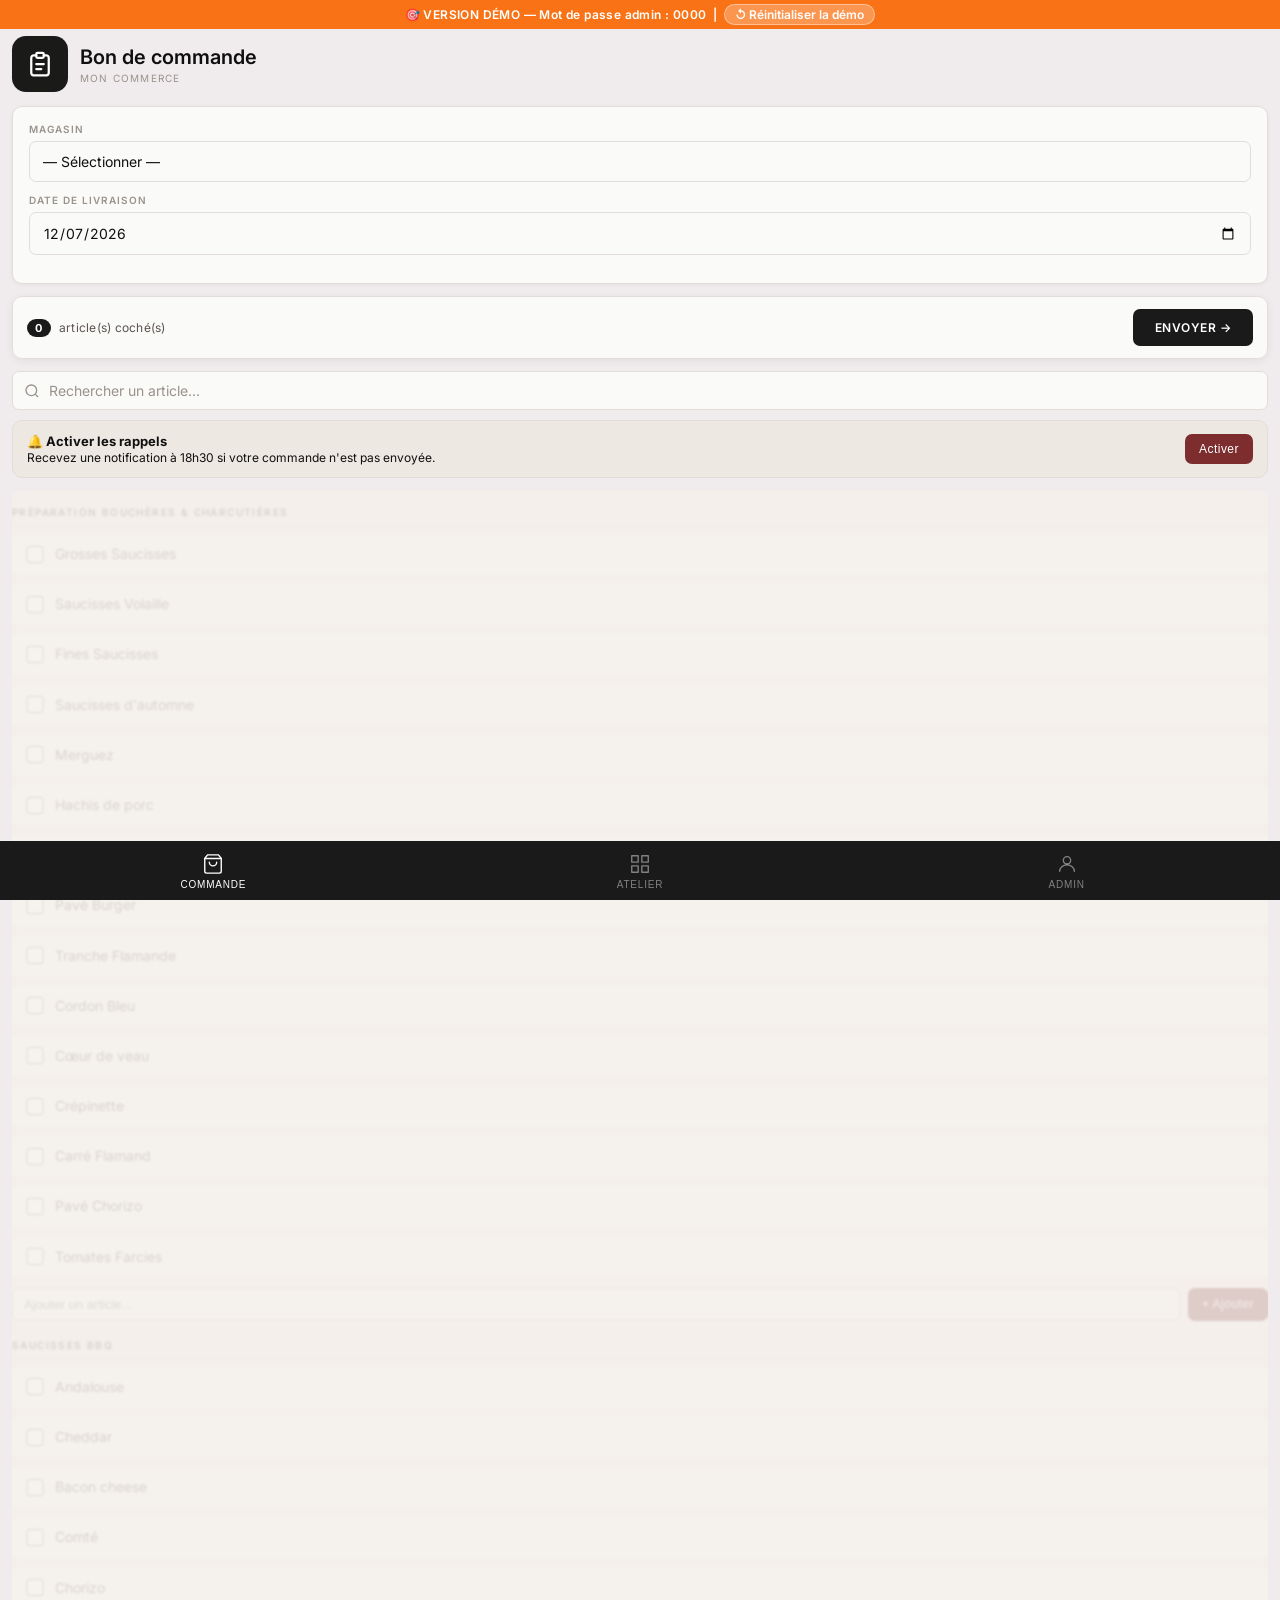
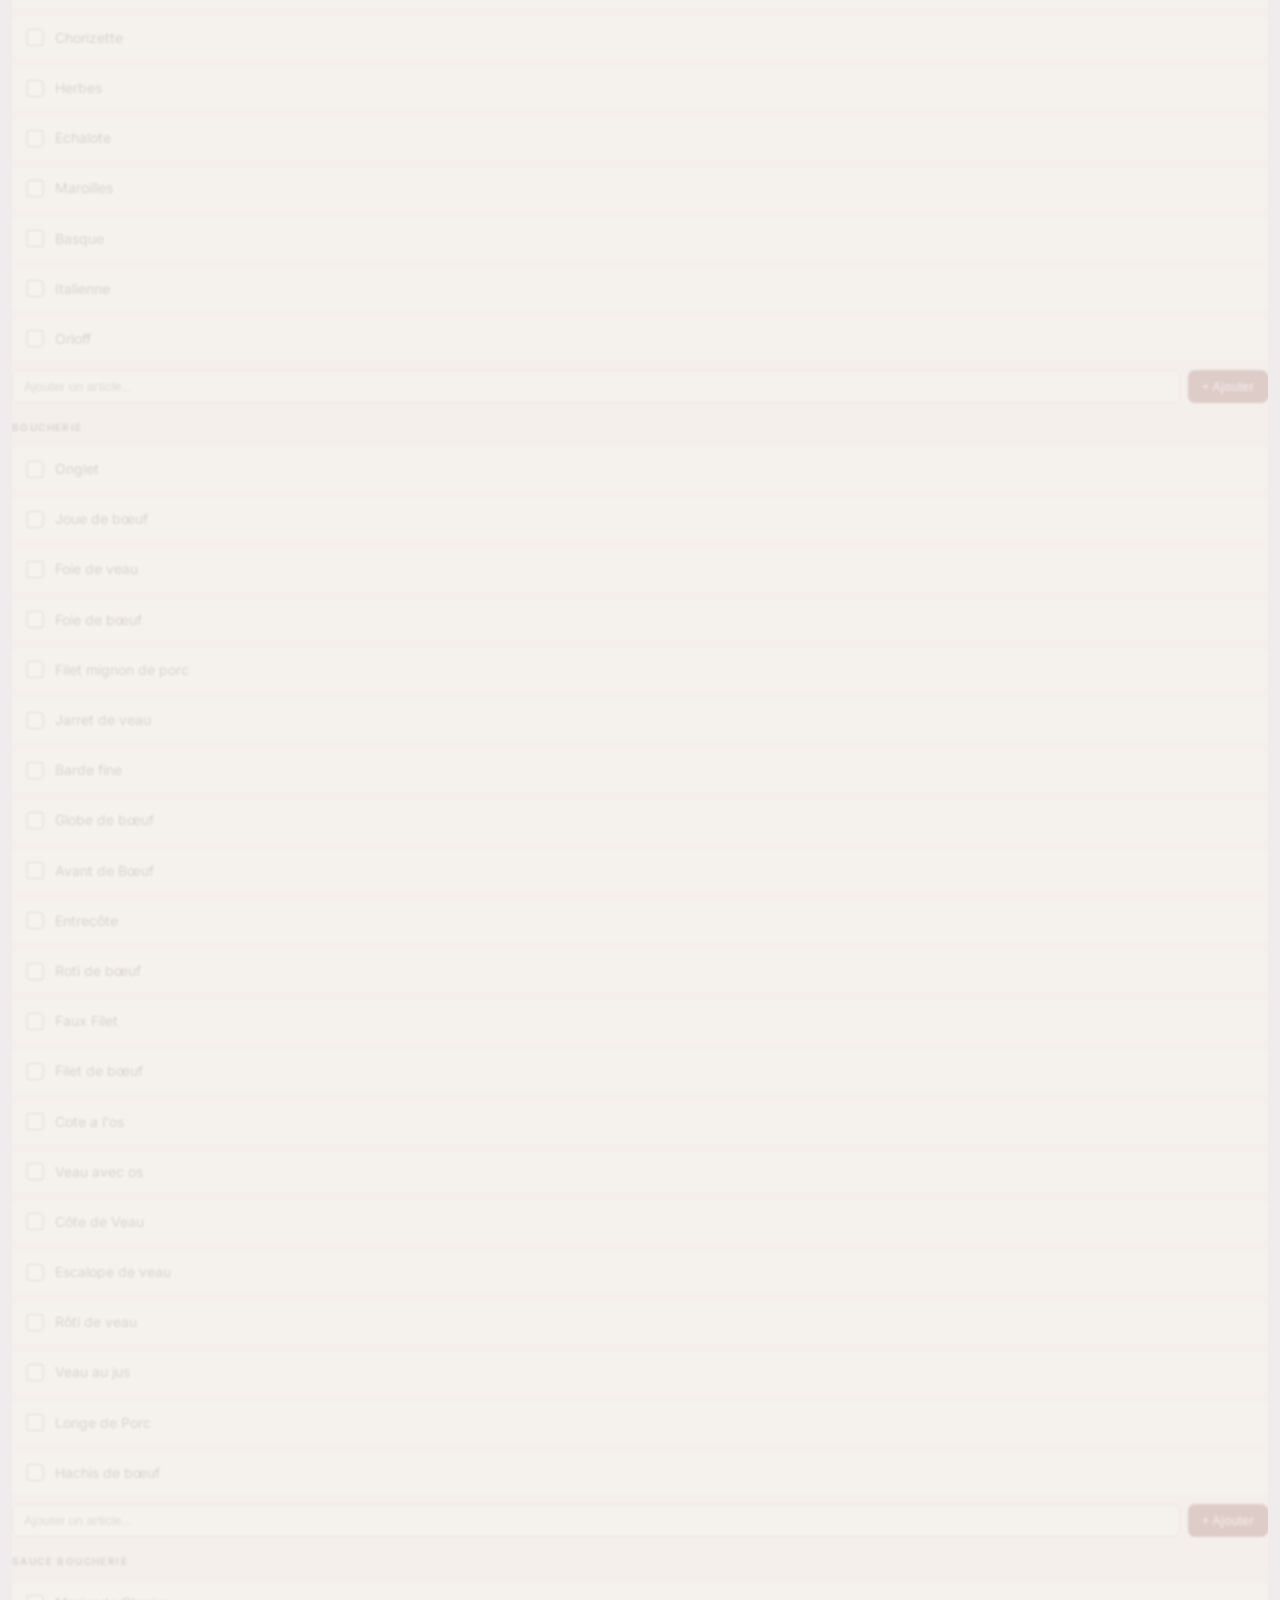
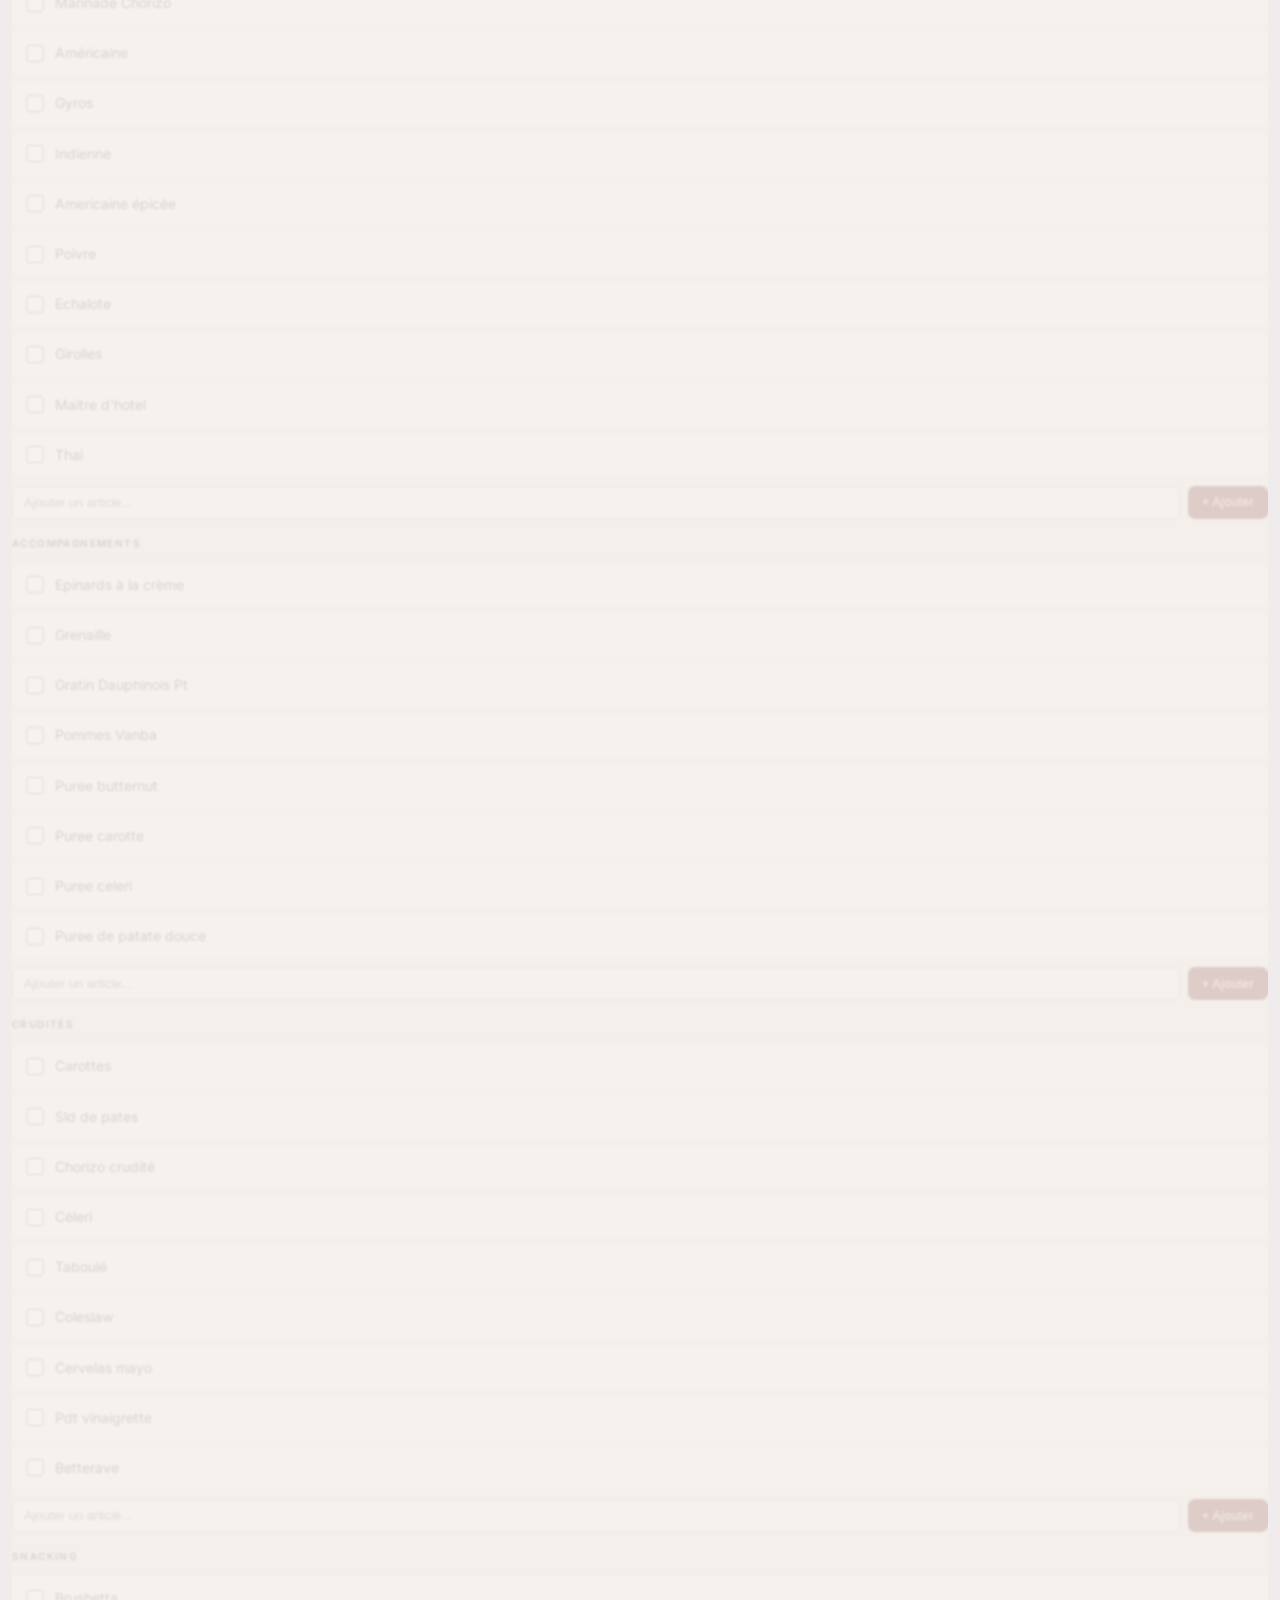
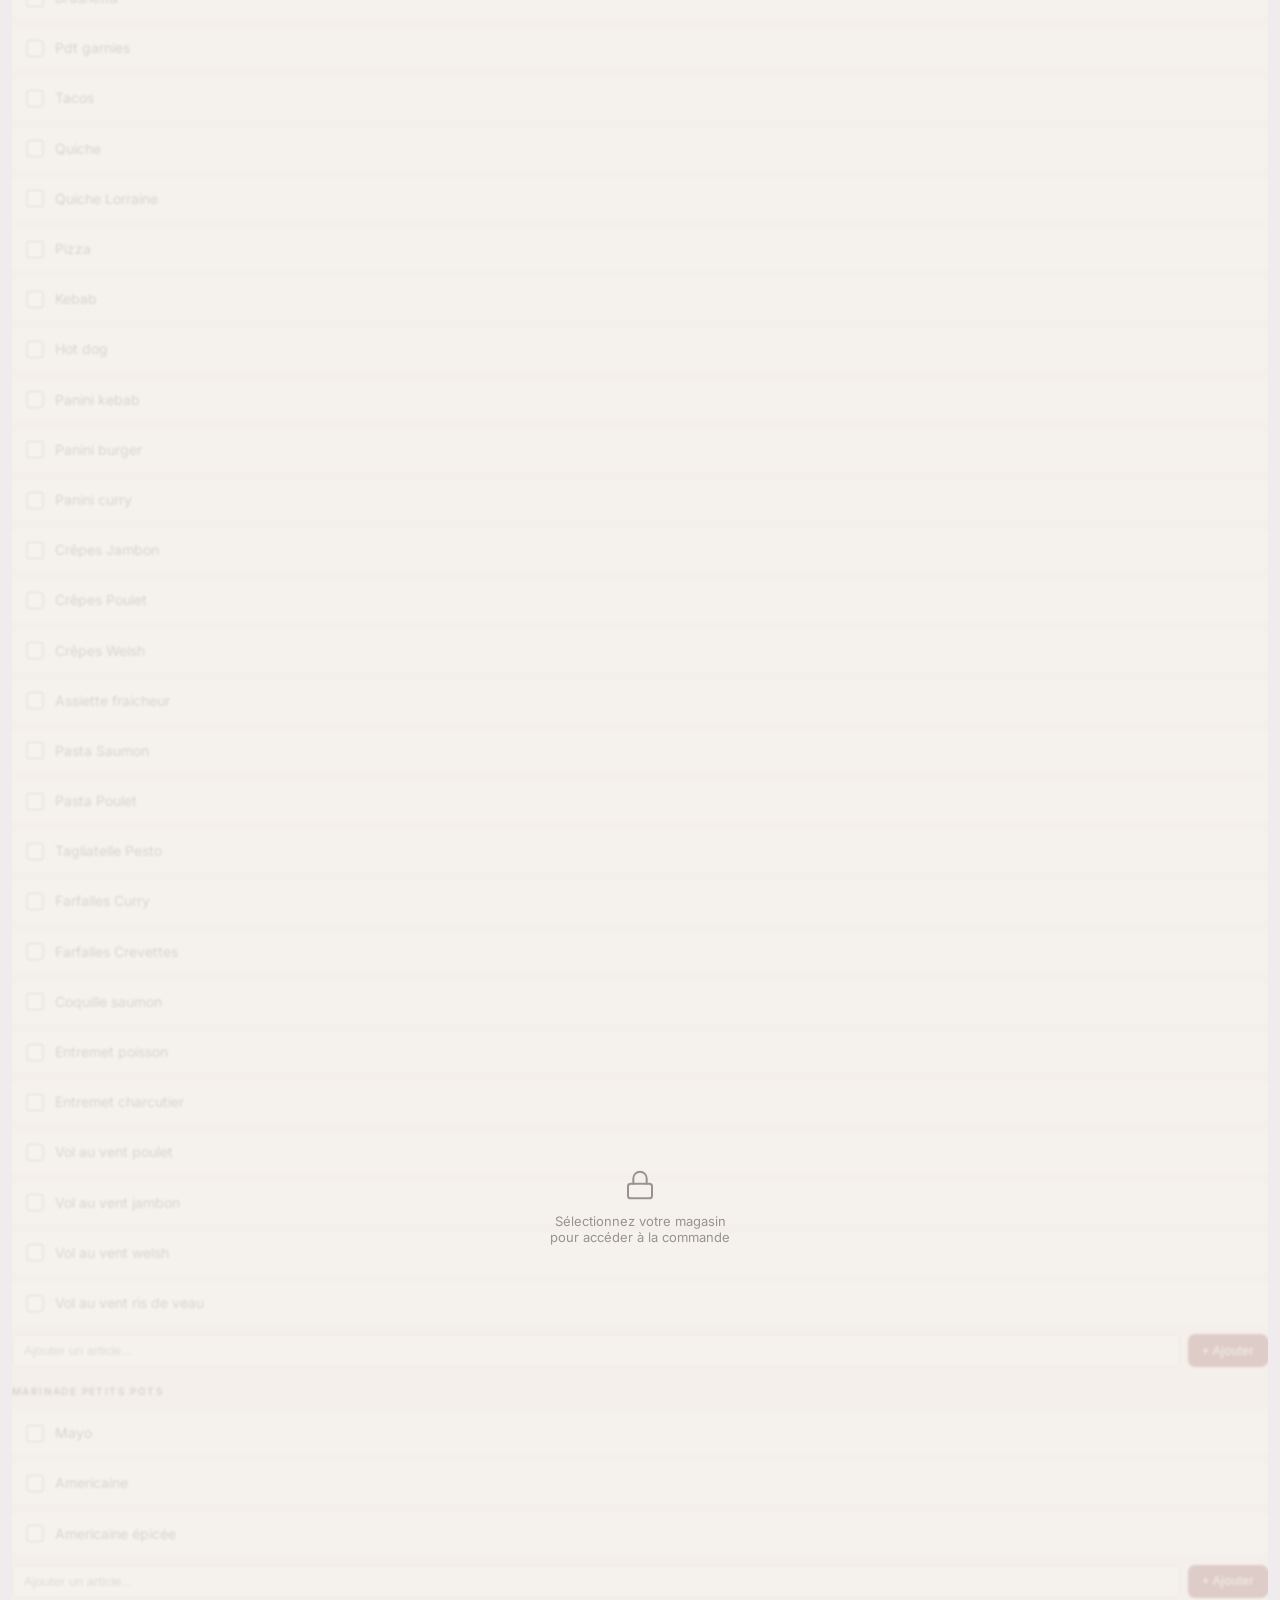
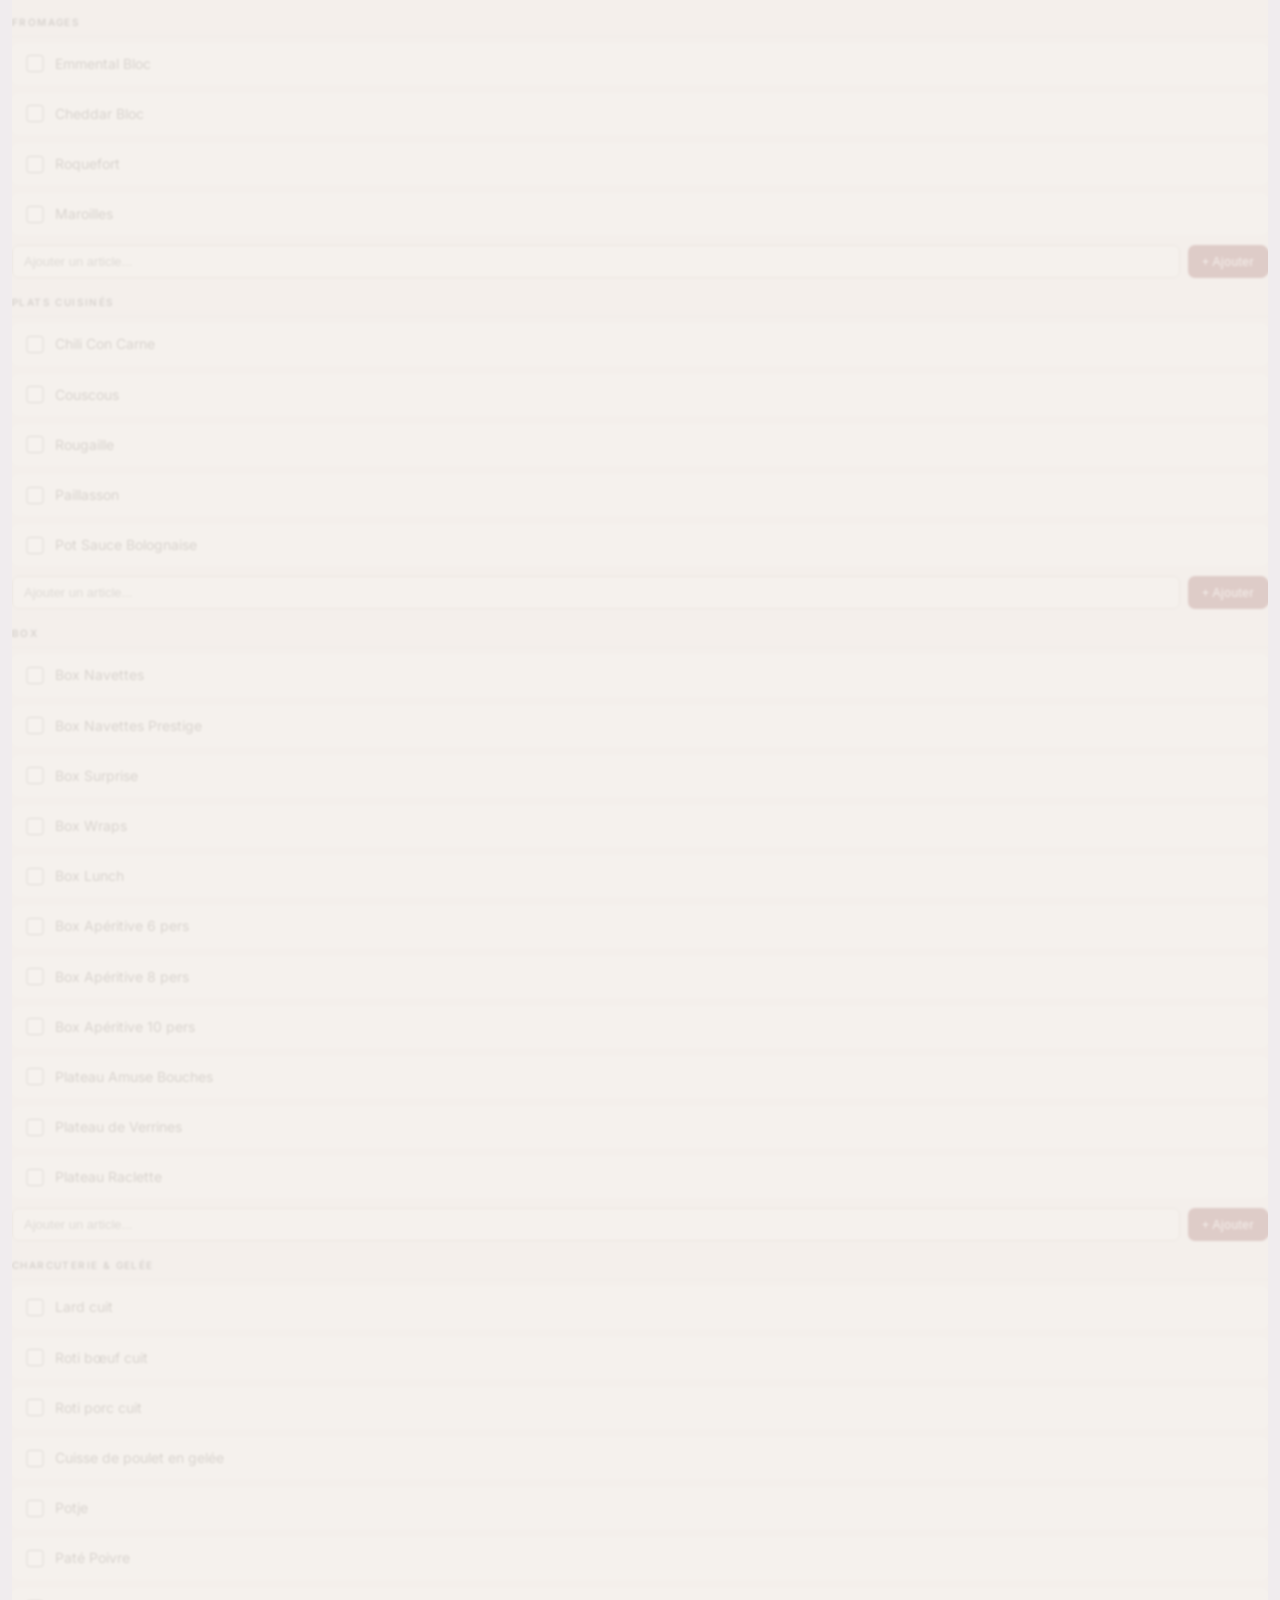
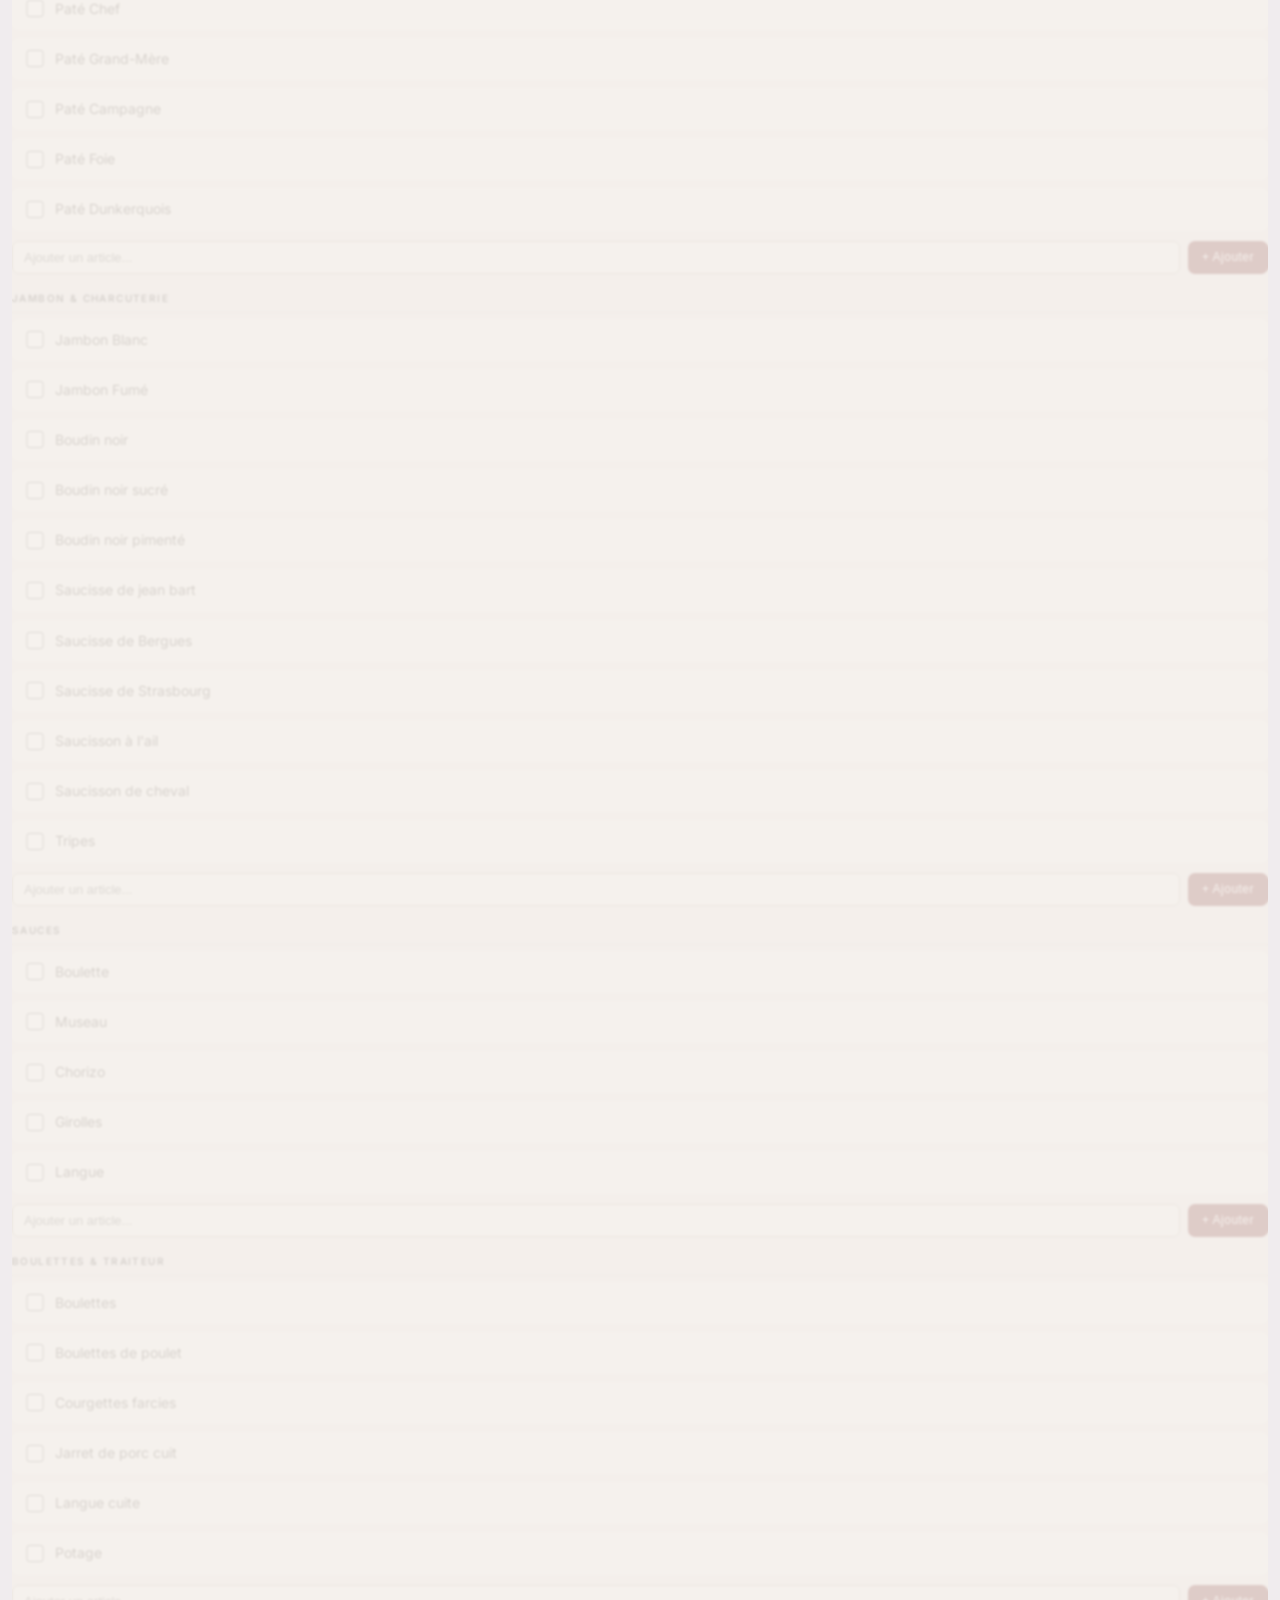
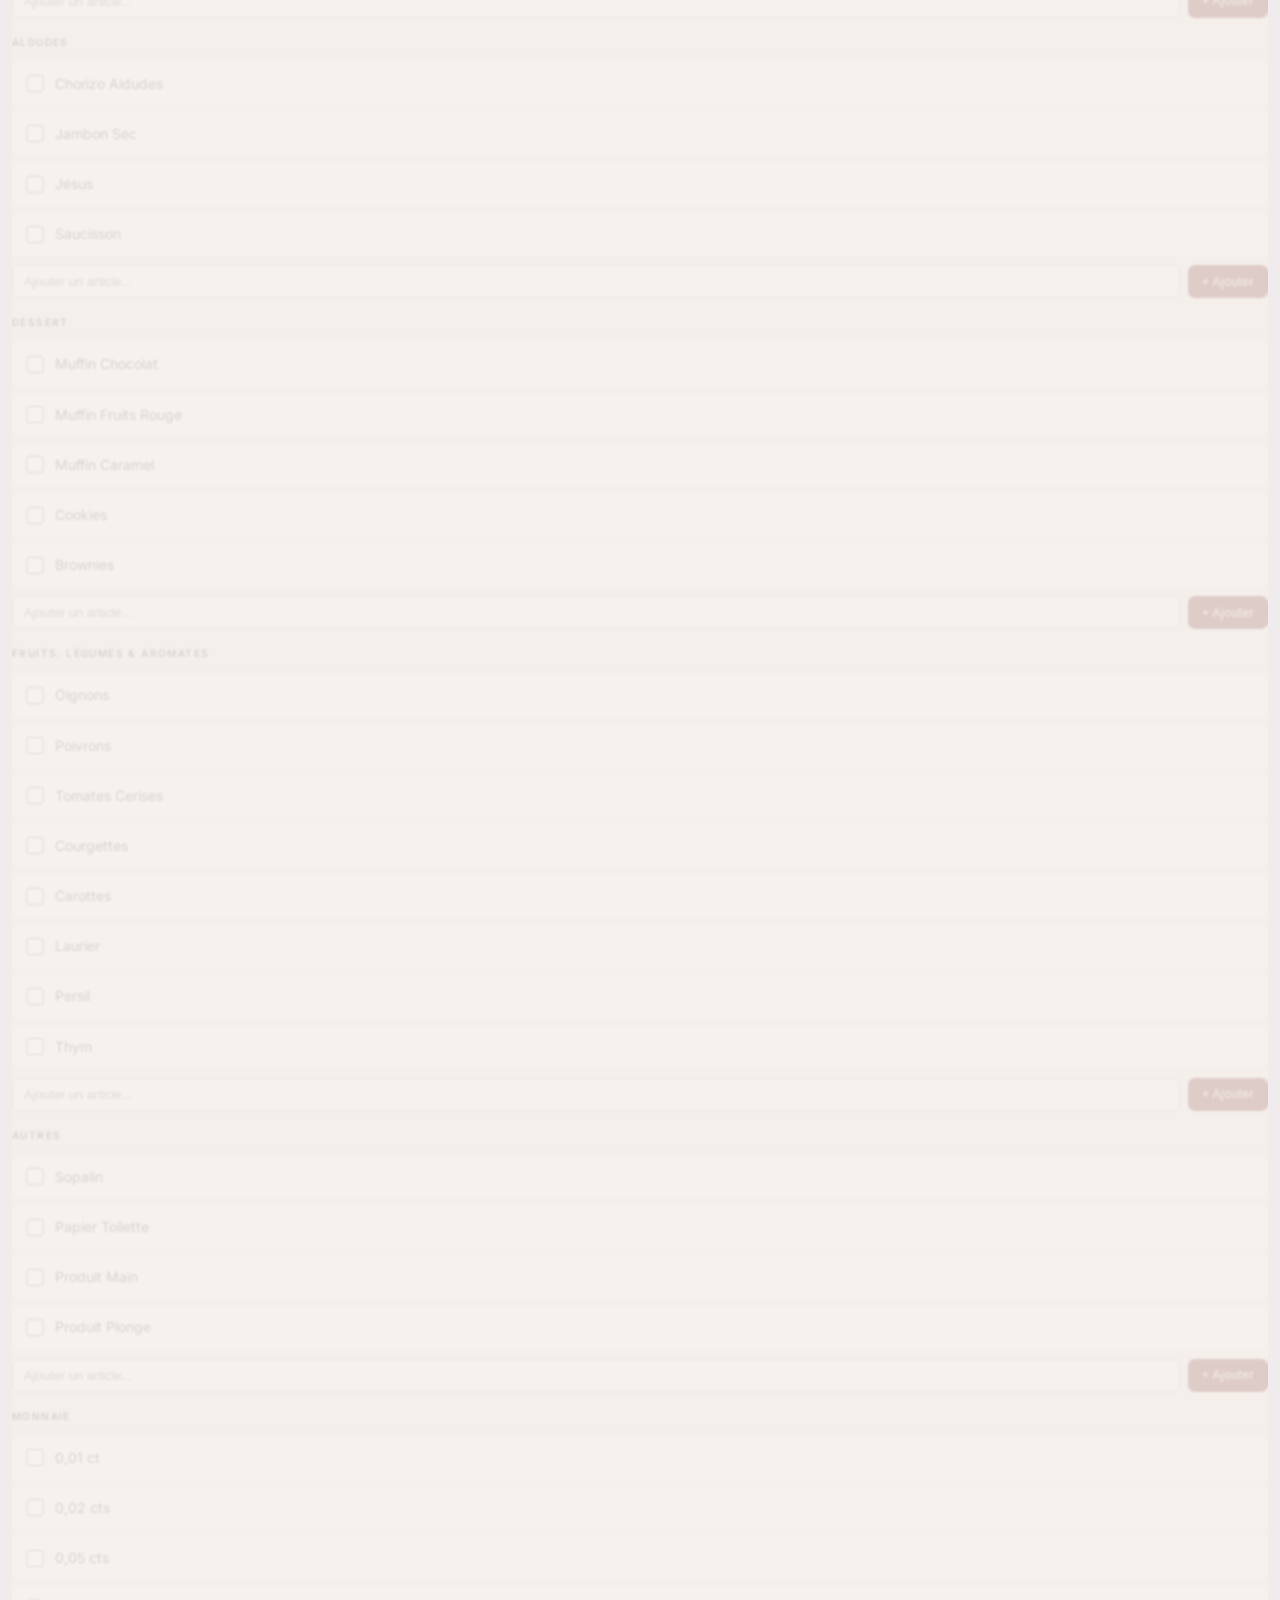
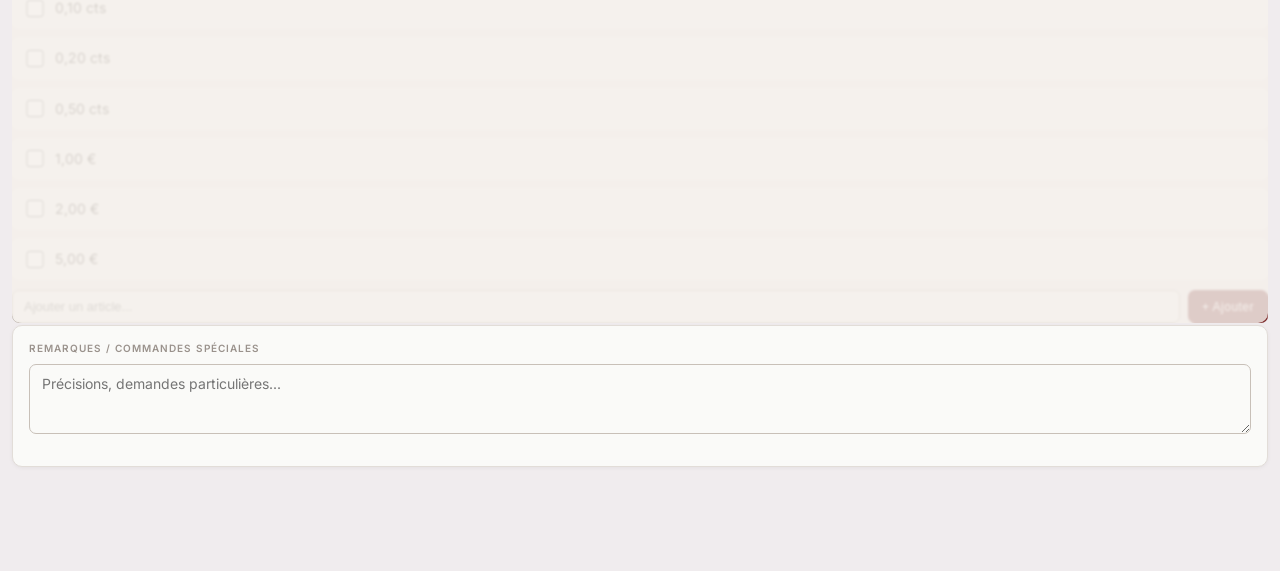
==== Commandes_Demo/index.html @ 46e44f29 "Nettoyage : une seule copie des démos" ====
<!DOCTYPE html>
<html lang="fr">
<head>
<meta charset="UTF-8">
<link rel="preconnect" href="https://fonts.googleapis.com">
<link rel="preconnect" href="https://fonts.gstatic.com" crossorigin>
<link href="https://fonts.googleapis.com/css2?family=Cormorant+Garamond:wght@400;500;600;700&family=Inter:wght@300;400;500;600&display=swap" rel="stylesheet">
<meta name="viewport" content="width=device-width, initial-scale=1.0, maximum-scale=1.0">
<meta name="apple-mobile-web-app-capable" content="yes">
<meta name="apple-mobile-web-app-status-bar-style" content="default">
<meta name="apple-mobile-web-app-title" content="Commandes">
<meta name="theme-color" content="#000000">
<link rel="apple-touch-icon" href="data:image/svg+xml,%3Csvg xmlns=%27http://www.w3.org/2000/svg%27 viewBox=%270 0 100 100%27%3E%3Crect width=%27100%27 height=%27100%27 rx=%2718%27 fill=%27%231a1a18%27/%3E%3Ctext y=%270.9em%27 font-size=%2770%27 x=%2715%27%3E%F0%9F%93%8B%3C/text%3E%3C/svg%3E">
<link rel="icon" type="image/png" sizes="512x512" href="data:image/svg+xml,%3Csvg xmlns=%27http://www.w3.org/2000/svg%27 viewBox=%270 0 100 100%27%3E%3Crect width=%27100%27 height=%27100%27 rx=%2718%27 fill=%27%231a1a18%27/%3E%3Ctext y=%270.9em%27 font-size=%2770%27 x=%2715%27%3E%F0%9F%93%8B%3C/text%3E%3C/svg%3E">
<link rel="icon" type="image/png" sizes="192x192" href="icon-192.png">
<link rel="manifest" href="manifest.json">
<title>Commandes — Mon Commerce</title>
<style>
*{box-sizing:border-box;margin:0;padding:0;-webkit-tap-highlight-color:transparent}
:root{
  --accent:#1A1A1A;--accent-dark:#000;--accent-light:#F0EDEA;--accent-border:#C8C0B8;
  --cream:#F7F3EE;--cream-dark:#EDE8E1;--ivory:#FAFAF8;
  --bg:#F0ECEE;--card:#FAFAF8;--border:#E2DDD8;--border2:#C8C0B8;
  --text:#111010;--text2:#5A5450;--text3:#9A928C;
  --radius:10px;--radius-sm:7px;
  --green:var(--accent);--green-dark:var(--accent-dark);--green-light:var(--accent-light);--green-border:var(--accent-border);
  --amber:#8C7355;--amber-light:#F0EDEA;--amber-dark:#5A4530;
  --banner-color:#f97316;
  --nav-bg:#1A1A1A;
}
body{font-family:'Inter',system-ui,sans-serif;background:var(--bg);color:var(--text);min-height:100vh;padding-bottom:80px}

.bottom-nav{position:fixed;bottom:0;left:0;right:0;background:var(--nav-bg);border-top:none;box-shadow:0 -1px 0 rgba(255,255,255,0.08);display:flex;z-index:100;padding-bottom:env(safe-area-inset-bottom)}
.bnav-btn{flex:1;padding:12px 4px 10px;border:none;background:transparent;display:flex;flex-direction:column;align-items:center;gap:4px;font-size:10px;font-weight:400;color:rgba(255,255,255,0.45);cursor:pointer;transition:color 0.15s;letter-spacing:0.08em;text-transform:uppercase}
.bnav-btn.active{color:#fff}
.bnav-btn svg{width:22px;height:22px;stroke:currentColor;fill:none;stroke-width:1.5;stroke-linecap:round;stroke-linejoin:round}

.view{display:none;padding:12px}
.view.active{display:block}

.page-header{display:flex;align-items:center;justify-content:space-between;margin-bottom:14px}
.page-title{font-size:20px;font-weight:600;color:var(--text);letter-spacing:0;line-height:1.2}
.page-sub{font-size:10px;color:var(--text3);margin-top:3px;letter-spacing:0.12em;text-transform:uppercase;font-weight:400}

.card{background:var(--ivory);border:1px solid var(--border);border-radius:var(--radius);padding:16px;margin-bottom:12px;box-shadow:0 1px 4px rgba(0,0,0,0.05)}

.field{margin-bottom:12px}
.field label{display:block;font-size:10px;font-weight:600;color:var(--text3);text-transform:uppercase;letter-spacing:0.1em;margin-bottom:6px}
.field select,.field input[type=date]{width:100%;padding:11px 13px;border:1px solid var(--border);border-radius:var(--radius-sm);font-size:14px;background:var(--card);color:var(--text);-webkit-appearance:none;font-family:'Inter',sans-serif;transition:border-color 0.15s}
.livr-label{display:flex;align-items:center;gap:10px;font-size:13px;color:var(--text2);cursor:pointer;padding:10px 0}
.livr-label input[type=checkbox]{width:18px;height:18px;accent-color:var(--green);cursor:pointer}

.sec-header{font-size:10px;font-weight:500;color:var(--text3);text-transform:uppercase;letter-spacing:0.14em;padding:16px 0 8px;border-bottom:1px solid var(--border);margin-bottom:8px}

.items-list{display:flex;flex-direction:column;gap:4px;margin-bottom:6px}
#form-items-wrapper{position:relative}





/* LA CASE A COCHER - approche native HTML la plus simple possible */
.item-row{display:flex;align-items:center;gap:10px;padding:11px 12px;border-radius:var(--radius-sm);border:1px solid var(--border);background:var(--card);cursor:pointer;user-select:none;-webkit-user-select:none}
.item-row:hover{border-color:var(--border2)}
.item-row input[type=checkbox]{
  width:20px;height:20px;min-width:20px;
  accent-color:var(--green);
  cursor:pointer;
  margin:0;
}
.item-row.on{background:var(--cream-dark);border-color:var(--border2);}
.iname{flex:1;font-size:13.5px;color:var(--text);line-height:1.3;pointer-events:none;font-weight:400}
.item-row.on .iname{color:var(--text);font-weight:600}
.qty-input{width:62px;padding:4px 7px;border-radius:5px;border:1px solid var(--green-border);font-size:13px;text-align:center;background:var(--card);color:var(--text);display:none}
.item-row.on .qty-input{display:block}
.qty-input:focus{outline:2px solid var(--green);outline-offset:1px}
.new-badge{font-size:10px;background:var(--green-light);color:var(--green-dark);padding:1px 5px;border-radius:8px;font-weight:600;pointer-events:none}

.add-custom{display:flex;gap:8px;margin-top:6px;margin-bottom:2px}
.add-custom input{flex:1;padding:8px 11px;border-radius:var(--radius-sm);border:1px solid var(--border2);font-size:13px;background:var(--ivory);color:var(--text)}
.add-custom input:focus{outline:2px solid var(--green);outline-offset:1px;background:#dcdcdc}
.add-custom button{padding:8px 14px;border-radius:var(--radius-sm);border:none;background:#7D2D2D;color:#fff;font-size:12px;font-weight:500;cursor:pointer;letter-spacing:0.04em;transition:background 0.15s}
.add-custom button:hover{background:#5E2020}

.remarks-area{width:100%;min-height:70px;padding:10px 12px;border-radius:var(--radius-sm);border:1px solid var(--border2);font-size:14px;background:var(--card);color:var(--text);resize:vertical;font-family:inherit;margin-top:4px}
.remarks-area:focus{outline:2px solid var(--green);outline-offset:1px}

.submit-bar{background:var(--ivory);border:1px solid var(--border);border-radius:var(--radius);padding:14px;margin-bottom:12px;display:flex;align-items:center;justify-content:space-between;gap:12px;position:sticky;top:8px;z-index:50}
.sel-info{font-size:12px;color:var(--text3);letter-spacing:0.02em}
.sel-info b{color:var(--text);font-weight:700}
.btn-send{padding:12px 26px;border-radius:var(--radius-sm);background:var(--text);border:none;color:var(--ivory);font-size:12px;font-weight:500;cursor:pointer;letter-spacing:0.1em;text-transform:uppercase;font-family:'Inter',sans-serif;transition:background 0.15s}
.btn-send:hover{background:#333}
.btn-send:disabled{background:var(--border2);cursor:not-allowed}

.date-bar{display:flex;align-items:center;justify-content:space-between;margin-bottom:14px;gap:8px}
.date-nav-btn{width:32px;height:32px;border-radius:50%;border:1px solid var(--border2);background:transparent;font-size:16px;cursor:pointer;display:flex;align-items:center;justify-content:center;color:var(--text2);transition:all 0.12s}
.date-nav-btn:hover{background:var(--bg)}
.date-label{font-size:17px;font-weight:600;text-align:center;flex:1;color:var(--text)}
.btn-refresh{padding:7px 14px;border-radius:var(--radius-sm);border:1px solid var(--border2);background:var(--card);font-size:12px;cursor:pointer;color:var(--text2)}
.btn-refresh:hover{background:var(--bg)}

.stats-grid{display:grid;grid-template-columns:repeat(2,1fr);gap:8px;margin-bottom:14px}
.stat-card{background:var(--ivory);border:1px solid var(--border);border-radius:var(--radius);padding:14px}
.stat-val{font-size:26px;font-weight:700;color:var(--text)}
.stat-label{font-size:10px;color:var(--text3);margin-top:4px;letter-spacing:0.08em;text-transform:uppercase}

.mag-scroll{display:flex;gap:6px;overflow-x:auto;padding-bottom:4px;margin-bottom:12px;scrollbar-width:none}
.mag-scroll::-webkit-scrollbar{display:none}
.mag-pill-btn{padding:6px 14px;border-radius:20px;border:1px solid var(--border2);background:var(--ivory);font-size:11px;font-weight:400;cursor:pointer;white-space:nowrap;color:var(--text2);flex-shrink:0;letter-spacing:0.04em;transition:all 0.12s}
.mag-pill-btn:hover{background:var(--bg)}
.mag-pill-btn.active{background:var(--text);border-color:var(--text);color:var(--ivory)}
.mag-pill-btn.sent{border-color:var(--border2);color:var(--text2)}

.badge{display:inline-flex;align-items:center;padding:2px 8px;border-radius:10px;font-size:11px;font-weight:500}
.badge.sent{background:var(--cream-dark);color:var(--text2);border:1px solid var(--border2);font-size:10px;letter-spacing:0.06em;font-weight:500}
.badge.pending{background:var(--cream-dark);color:var(--text3);border:1px solid var(--border);font-size:10px;letter-spacing:0.06em;font-weight:500}
.badge.none{background:var(--bg);color:var(--text2)}

.recap-cat{font-size:11px;font-weight:700;color:var(--text2);text-transform:uppercase;letter-spacing:0.06em;padding:8px 0 4px;border-bottom:1px solid var(--border)}
.recap-item{display:flex;align-items:flex-start;justify-content:space-between;padding:8px 0;border-bottom:1px solid var(--bg);gap:8px}
.recap-item:last-child{border-bottom:none}
.recap-item-name{font-size:13px;flex:1}
.recap-mags{display:flex;flex-wrap:wrap;gap:4px;justify-content:flex-end}
.recap-mag-tag{padding:2px 8px;border-radius:8px;font-size:11px;background:var(--green-light);color:var(--green-dark);font-weight:500}
.recap-qty{font-size:10px;opacity:0.7;margin-left:2px}
.recap-total{font-size:12px;font-weight:700;color:var(--green-dark);background:var(--green-light);padding:1px 7px;border-radius:8px;flex-shrink:0}

.mag-status-list{display:flex;flex-direction:column;gap:6px;margin-bottom:14px}
.mag-status-row{display:flex;align-items:center;justify-content:space-between;padding:11px 14px;background:var(--ivory);border:1px solid var(--border);border-radius:var(--radius-sm)}
.mag-status-name{font-size:14px;font-weight:500;color:var(--text)}
.mag-status-time{font-size:11px;color:var(--text2);margin-top:1px}

.livr-tag{display:inline-flex;align-items:center;padding:3px 10px;border-radius:8px;font-size:11px;background:var(--amber-light);color:var(--amber-dark);font-weight:500;margin-bottom:8px}
.remarque-box{background:var(--cream-dark);border-radius:var(--radius-sm);padding:10px 13px;font-size:13px;color:var(--text);margin-top:6px;border-left:2px solid var(--border2)}
.remarque-box b{color:var(--text)}

.empty{padding:40px 20px;text-align:center;color:var(--text2);font-size:14px}
.spinner{width:28px;height:28px;border:3px solid var(--border);border-top-color:var(--green);border-radius:50%;animation:spin 0.8s linear infinite;margin:0 auto 10px}
@keyframes spin{to{transform:rotate(360deg)}}

.toast{position:fixed;bottom:90px;left:50%;transform:translateX(-50%);background:var(--text);color:var(--ivory);padding:10px 20px;border-radius:20px;font-size:11px;font-weight:400;z-index:999;white-space:nowrap;display:none;letter-spacing:0.08em;text-transform:uppercase;box-shadow:0 4px 20px rgba(0,0,0,0.25)}

.view-admin{display:none;padding:12px}
.view-admin.active{display:block}
.admin-section{margin-bottom:1.5rem}
.admin-section-title{font-size:13px;font-weight:700;color:var(--text2);text-transform:uppercase;letter-spacing:0.07em;margin-bottom:8px}
.admin-card{background:#fff;border:1px solid var(--border);border-radius:var(--radius);padding:14px;margin-bottom:10px}
.admin-item-row{display:flex;align-items:center;padding:6px 2px;border-bottom:1px solid #f0f0f0;gap:6px;transition:background 0.1s;border-radius:4px}
.admin-item-row:last-child{border-bottom:none}
.admin-item-row.editing{background:#f8f7f5;border-radius:6px;border-color:transparent}
.ai-name{flex:1;font-size:13.5px;color:var(--text);cursor:text;padding:2px 4px;border-radius:4px;transition:background 0.1s;user-select:none;min-width:0;white-space:nowrap;overflow:hidden;text-overflow:ellipsis}
.ai-name:hover{background:#f0eee9}
.ai-edit-wrap{flex:1;display:flex;align-items:center;gap:6px;min-width:0}
.ai-edit-input{flex:1;padding:5px 8px;border:1.5px solid var(--text);border-radius:5px;font-size:13px;color:var(--text);background:#fff;outline:none;font-family:'Inter',sans-serif;min-width:0}
.ai-edit-bar{display:flex;gap:4px;align-items:center;flex-shrink:0}
.ai-btn-ok{width:28px;height:28px;border-radius:5px;border:none;background:var(--text);color:#fff;font-size:14px;cursor:pointer;display:flex;align-items:center;justify-content:center;flex-shrink:0;padding:0;transition:background 0.12s}
.ai-btn-ok:hover{background:#333}
.ai-btn-no{width:28px;height:28px;border-radius:5px;border:1px solid var(--border2);background:transparent;color:var(--text3);font-size:14px;cursor:pointer;display:flex;align-items:center;justify-content:center;flex-shrink:0;padding:0}
.ai-btn-no:hover{background:#f0eee9}
.ai-move-sel{padding:4px 6px;border-radius:5px;border:1px solid var(--border2);background:var(--ivory);color:var(--text2);font-size:11px;cursor:pointer;max-width:110px}
.ai-btn-del{width:28px;height:28px;border-radius:5px;border:none;background:transparent;color:var(--text3);font-size:15px;cursor:pointer;display:flex;align-items:center;justify-content:center;flex-shrink:0;padding:0;opacity:0.5;transition:all 0.12s}
.ai-btn-del:hover{background:#fff0ee;color:#C0392B;opacity:1}
.btn-delete{padding:4px 10px;border-radius:5px;border:1px solid var(--border2);background:var(--ivory);color:var(--text3);font-size:11px;font-weight:500;cursor:pointer;letter-spacing:0.04em}
.btn-delete:hover{background:#C0392B;color:#fff}
.admin-add-row{display:flex;gap:8px;margin-top:8px}
.admin-add-row input{flex:1;padding:8px 11px;border-radius:var(--radius-sm);border:1px solid #bbb;font-size:13px;background:#e8e8e8;color:#1a1a18}
.admin-add-row button{padding:8px 14px;border-radius:var(--radius-sm);border:none;background:#C0392B;color:#fff;font-size:13px;font-weight:600;cursor:pointer}
.admin-cat-header{display:flex;align-items:center;justify-content:space-between;padding:11px 14px;background:var(--cream-dark);border-radius:var(--radius-sm);cursor:pointer;margin-bottom:6px;border:1px solid var(--border);transition:background 0.12s}
.admin-cat-title{font-size:13px;font-weight:600;color:var(--text);font-family:'Inter',sans-serif}
.admin-cat-toggle{font-size:18px;color:var(--text2)}
.admin-cat-body{display:none;padding:0 4px}
.admin-cat-body.open{display:block}
.admin-order-row{background:#fff;border:1px solid var(--border);border-radius:var(--radius-sm);padding:12px;margin-bottom:8px}
.admin-order-mag{font-size:15px;font-weight:600;color:var(--text);margin-bottom:4px}
.admin-order-meta{font-size:12px;color:var(--text2);margin-bottom:8px}
.btn-del-order{padding:6px 14px;border-radius:var(--radius-sm);border:1px solid #f5c6c6;background:#fff5f5;color:#C0392B;font-size:11px;font-weight:500;cursor:pointer;letter-spacing:0.04em;transition:all 0.12s}
.btn-del-order:hover{background:#fee;border-color:#e08080}
.admin-login{max-width:320px;margin:60px auto;background:#fff;border-radius:var(--radius);padding:24px;border:1px solid var(--border)}
.admin-login h3{font-size:18px;font-weight:600;margin-bottom:16px;color:var(--text)}
.admin-login input{width:100%;padding:10px 12px;border:1px solid #bbb;border-radius:var(--radius-sm);font-size:15px;margin-bottom:12px;color:var(--text)}
.admin-login button{width:100%;padding:11px;border-radius:var(--radius-sm);background:#C0392B;border:none;color:#fff;font-size:15px;font-weight:600;cursor:pointer}
.admin-tabs{display:flex;gap:6px;margin-bottom:14px;overflow-x:auto;flex-wrap:nowrap;-webkit-overflow-scrolling:touch;padding-bottom:4px;scrollbar-width:none}
.admin-tabs::-webkit-scrollbar{display:none}
.admin-tab{flex-shrink:0;padding:7px 16px;border-radius:20px;border:1px solid var(--border2);background:var(--ivory);font-size:11px;font-weight:400;cursor:pointer;color:var(--text2);letter-spacing:0.06em;transition:all 0.12s;white-space:nowrap}
.admin-tab.active{background:var(--text);border-color:var(--text);color:var(--ivory)}

.atelier-table-wrap{overflow-x:auto;margin-bottom:12px;border-radius:var(--radius);border:1px solid var(--border)}
.atelier-table{width:100%;border-collapse:collapse;font-size:12px;background:#fff;min-width:400px}
.atelier-table th{padding:8px 10px;text-align:center;font-weight:700;font-size:11px;text-transform:uppercase;letter-spacing:0.04em;border-bottom:2px solid var(--border);border-right:1px solid #eee;white-space:nowrap;background:#f7f7f5;color:var(--text)}
.atelier-table th.col-item{text-align:left;min-width:150px}
.atelier-table th.col-total{color:var(--text);background:var(--cream-dark);border-right:none}
.atelier-table td{padding:7px 10px;border-bottom:1px solid #f0f0ee;border-right:1px solid #f0f0ee;color:var(--text);text-align:center;vertical-align:middle}
.atelier-table td.col-item{text-align:left;font-size:13px;background:#fff;border-right:1px solid #eee}
.atelier-table td.col-total{font-weight:700;color:var(--text);background:var(--cream-dark);border-right:none}
.atelier-table td.zero{color:#ccc}
.atelier-table tr.cat-row td{background:var(--text);color:var(--ivory);font-weight:500;font-size:10px;text-transform:uppercase;letter-spacing:0.1em;padding:6px 10px;border-bottom:none;border-right:none;text-align:left}
.atelier-table tbody tr:hover td.col-item,.atelier-table tbody tr:hover td:not(.col-total){background:#fafaf8}
.atelier-table tbody tr:hover td.col-item{background:#fafaf8}


.print-header{display:none;text-align:center;margin-bottom:20px}
.print-header-section{display:none}
.remarque-print-block{display:none}
.print-header h2{font-size:20px;font-weight:700;color:#000}
.print-header p{font-size:13px;color:#666;margin-top:4px}

.section-print-label{font-size:13px;font-weight:700;color:var(--text2);text-transform:uppercase;letter-spacing:0.07em;margin-bottom:6px;padding:6px 10px;background:var(--bg);border-radius:var(--radius-sm)}
.print-btn{padding:7px 16px;border-radius:var(--radius-sm);border:1px solid var(--border2);background:transparent;color:var(--text2);font-size:11px;font-weight:500;cursor:pointer;transition:all 0.12s;letter-spacing:0.06em;text-transform:uppercase}
.print-btn:hover{background:var(--text);border-color:var(--text);color:var(--ivory)}
@media print{
  /* CSS print minimal — l'impression se fait dans une nouvelle fenêtre propre */
  body{background:#fff}
}

.demo-banner{position:fixed;top:0;left:0;right:0;z-index:9999;background:var(--banner-color);color:#fff;text-align:center;font-size:12px;font-weight:600;padding:4px 8px;letter-spacing:.4px}
body{padding-top:24px!important}

/* ── SEARCH BAR ── */
.search-wrap{position:relative;margin:0 0 10px}
.search-wrap svg{position:absolute;left:12px;top:50%;transform:translateY(-50%);width:16px;height:16px;stroke:var(--text3);pointer-events:none}
#search-input{width:100%;padding:10px 12px 10px 36px;border:1.5px solid var(--border);border-radius:var(--radius-sm);font-size:14px;background:var(--ivory);color:var(--text);font-family:'Inter',sans-serif;outline:none;transition:border-color .15s}
#search-input:focus{border-color:var(--border2)}
#search-input::placeholder{color:var(--text3)}
.search-no-result{text-align:center;padding:24px;color:var(--text3);font-size:14px;display:none}

/* ── SEC HEADER amélioré ── */
.sec-header{display:flex;align-items:center;justify-content:space-between;font-size:10px;font-weight:600;color:var(--text2);text-transform:uppercase;letter-spacing:0.14em;padding:16px 0 8px;border-bottom:1px solid var(--border);margin-bottom:6px;cursor:pointer;user-select:none}
.sec-header-left{display:flex;align-items:center;gap:8px}
.sec-badge{background:var(--cream-dark);color:var(--text3);font-size:9px;font-weight:700;padding:2px 7px;border-radius:20px;letter-spacing:.05em}
.sec-badge.has-checked{background:#1A1A1A;color:#fff}

/* ── ITEM ROW amélioré ── */
.item-row{display:flex;align-items:center;gap:10px;padding:11px 12px;border-radius:var(--radius-sm);border:1.5px solid transparent;margin-bottom:4px;cursor:pointer;transition:all .12s;background:var(--ivory)}
.item-row:hover{background:var(--cream-dark);border-color:var(--border)}
.item-row.on{background:var(--cream-dark);border-color:#1A1A1A !important}
.item-row input[type=checkbox]{width:17px;height:17px;accent-color:#1A1A1A;cursor:pointer;flex-shrink:0}
.iname{font-size:14px;color:var(--text2);flex:1;line-height:1.3}
.item-row.on .iname{color:var(--text);font-weight:600}
.item-row.hidden-by-search{display:none}

/* ── SUBMIT BAR amélioré ── */
.submit-bar{position:sticky;top:24px;z-index:50;background:var(--ivory);border:1.5px solid var(--border);border-radius:var(--radius);padding:12px 14px;margin-bottom:12px;display:flex;align-items:center;justify-content:space-between;gap:10px;box-shadow:0 2px 8px rgba(0,0,0,.06)}
.sel-info{font-size:12px;color:var(--text2);display:flex;align-items:center;gap:8px}
.sel-count-badge{background:#1A1A1A;color:#fff;font-size:11px;font-weight:700;padding:2px 8px;border-radius:20px;min-width:24px;text-align:center}
.btn-clear{padding:6px 10px;border-radius:var(--radius-sm);border:1px solid var(--border2);background:transparent;font-size:11px;color:var(--text3);cursor:pointer;font-family:'Inter',sans-serif;transition:all .12s}
.btn-clear:hover{background:var(--cream-dark);color:var(--text)}
.btn-send{padding:11px 22px;border-radius:var(--radius-sm);background:#1A1A1A;border:none;color:#fff;font-size:12px;font-weight:600;cursor:pointer;letter-spacing:.04em;transition:background .15s;font-family:'Inter',sans-serif}
.btn-send:hover{background:#333}
.btn-send:disabled{background:var(--border2);cursor:not-allowed}

/* ── NAV BADGE ── */
.bnav-btn{position:relative}
.bnav-icon-wrap{position:relative;display:inline-flex;align-items:center;justify-content:center}
.nav-badge{position:absolute;top:-5px;left:calc(50% + 6px);background:#C0392B;color:#fff;font-size:9px;font-weight:700;min-width:16px;height:16px;border-radius:8px;display:none;align-items:center;justify-content:center;padding:0 3px}
.nav-badge.visible{display:flex}

/* ── SUMMARY MODAL ── */
#summary-modal{display:none;position:fixed;inset:0;z-index:200;background:rgba(0,0,0,.4);align-items:flex-end}
#summary-modal.open{display:flex}
.summary-sheet{background:var(--ivory);border-radius:20px 20px 0 0;padding:24px 20px 32px;width:100%;max-height:80vh;overflow-y:auto;animation:slideUp .25s ease}
@keyframes slideUp{from{transform:translateY(100%)}to{transform:translateY(0)}}
.summary-title{font-size:17px;font-weight:700;color:var(--text);margin-bottom:4px;font-family:'Cormorant Garamond',serif}
.summary-sub{font-size:12px;color:var(--text3);margin-bottom:18px}
.summary-cat{margin-bottom:14px}
.summary-cat-title{font-size:10px;font-weight:700;text-transform:uppercase;letter-spacing:.12em;color:var(--text3);border-bottom:1px solid var(--border);padding-bottom:5px;margin-bottom:7px}
.summary-item{display:flex;align-items:center;justify-content:space-between;font-size:13px;color:var(--text);padding:4px 0}
.summary-item-qty{font-size:12px;color:var(--text3);background:var(--cream-dark);padding:2px 7px;border-radius:10px}
.summary-actions{display:flex;gap:10px;margin-top:20px}
.summary-actions button{flex:1;padding:13px;border-radius:var(--radius-sm);font-size:13px;font-weight:600;cursor:pointer;font-family:'Inter',sans-serif;border:none}
.btn-summary-cancel{background:var(--cream-dark);color:var(--text)}
.btn-summary-confirm{background:#1A1A1A;color:#fff}

#form-lock-overlay{position:absolute;top:0;left:0;right:0;bottom:0;background:rgba(244,240,235,0.82);z-index:10;border-radius:var(--radius);display:flex;align-items:center;justify-content:center;backdrop-filter:blur(1px)}
.lock-msg{display:flex;flex-direction:column;align-items:center;gap:12px;color:var(--text3);font-size:13px;text-align:center;padding:20px}
.admin-items-draggable{display:flex;flex-direction:column;min-height:4px}
.drag-handle{cursor:grab;color:var(--border2);font-size:14px;line-height:0.6;letter-spacing:-2px;padding:0 4px;flex-shrink:0;user-select:none;touch-action:none}
.select-move-cat{padding:4px 6px;border-radius:5px;border:1px solid var(--border2);background:var(--ivory);color:var(--text2);font-size:11px;font-weight:500;cursor:pointer;letter-spacing:0.02em;max-width:120px;margin-right:4px}

/* ── ADMIN PRODUITS — nouveau layout ── */
.cat-name-text{font-size:13px;font-weight:600;color:var(--text)}
.cat-name-text.editable{cursor:text;border-radius:3px;padding:0 2px}
.cat-name-text.editable:hover{background:#e8e4de}
.cat-count{font-size:11px;color:var(--text3);font-weight:400;margin-left:4px}
.cat-actions{display:flex;align-items:center;gap:3px;margin-left:6px;flex-shrink:0}
.cat-action-btn{width:24px;height:24px;border-radius:4px;border:none;background:transparent;cursor:pointer;display:flex;align-items:center;justify-content:center;padding:0;opacity:0.5;transition:all 0.12s;flex-shrink:0}
.cat-action-btn:hover{opacity:1}
.cat-btn-del:hover{background:#fff0ee;color:#C0392B}
.cat-sheet-chips{display:flex;gap:4px;margin:0 8px;flex-shrink:0;flex-wrap:wrap}
.cat-sheet-chip{font-size:9px;font-weight:600;color:var(--text3);background:var(--cream-dark);border-radius:10px;padding:2px 7px;letter-spacing:0.04em;text-transform:uppercase;white-space:nowrap}
.ai-btn-move{height:24px;border-radius:5px;border:1px solid var(--border2);background:var(--ivory);color:var(--text2);cursor:pointer;display:flex;align-items:center;justify-content:center;flex-shrink:0;padding:0 8px;gap:4px;font-size:11px;font-weight:500;opacity:0.7;transition:all 0.12s;white-space:nowrap}
.ai-btn-move:hover{background:#eef3fb;border-color:#b0c4de;color:#3a5a8a;opacity:1}
.ai-move-popup{display:flex;align-items:center;gap:6px;padding:6px 8px;background:#f8f7f5;border:1px solid var(--border);border-radius:6px;margin:2px 0 4px 22px;flex-wrap:wrap}
.ai-move-popup select{flex:1;padding:5px 8px;border-radius:5px;border:1px solid var(--border2);background:#fff;font-size:12px;color:var(--text);cursor:pointer}
.admin-items-draggable.drop-target{outline:2px dashed #C0392B;outline-offset:3px;border-radius:4px}

/* ─── Admin Produits — Pro Layout ─── */
.ap-wrap{background:#fff;border:1px solid var(--border);border-radius:var(--radius);margin-bottom:8px;overflow:hidden;transition:box-shadow 0.18s}
.ap-wrap:hover{box-shadow:0 2px 10px rgba(0,0,0,0.07)}
.ap-header{display:flex;align-items:center;cursor:pointer;user-select:none;border-bottom:1px solid transparent;transition:border-color 0.15s;min-height:46px}
.ap-header.open{border-bottom-color:var(--border)}
.ap-hdrag{width:30px;display:flex;align-items:center;justify-content:center;flex-shrink:0;cursor:grab;color:var(--border2);font-size:13px;letter-spacing:-2px;line-height:0.6;padding:0 2px;align-self:stretch;transition:color 0.1s}
.ap-hdrag:hover{color:var(--text3)}
.ap-hdrag-inner{display:flex;align-items:center}
.ap-hname{flex:1;display:flex;align-items:center;gap:7px;padding:10px 10px 10px 4px;min-width:0}
.ap-cat-lbl{font-size:13px;font-weight:700;color:var(--text);cursor:pointer;padding:2px 5px;border-radius:4px;margin:-2px -5px;transition:background 0.1s;flex:1;word-break:break-word}
.ap-cat-lbl:hover{background:var(--cream-dark)}
.ap-edit-cat-input{font-size:13px;font-weight:700;font-family:inherit;padding:3px 7px;border-radius:5px;border:1.5px solid #1a1a1a;outline:none;background:#fff;color:var(--text);min-width:120px;max-width:200px}
.ap-count{display:inline-flex;align-items:center;justify-content:center;min-width:20px;height:18px;border-radius:9px;background:var(--cream-dark);color:var(--text3);font-size:10px;font-weight:700;padding:0 5px;flex-shrink:0}
.ap-hsheets{display:flex;align-items:center;padding:0 8px 0 0;flex-shrink:0}
.ap-cat-sheet-sel{padding:5px 8px;border-radius:6px;border:1px solid var(--border2);background:#fff;font-size:12px;color:var(--text);cursor:pointer;outline:none;font-family:inherit;min-width:110px}
.ap-cat-sheet-sel:focus{border-color:var(--text)}
.ap-hactions{display:flex;align-items:center;gap:2px;padding:0 4px 0 8px;flex-shrink:0;border-left:1px solid var(--border)}
.ap-icn{width:26px;height:26px;border-radius:5px;border:none;background:transparent;cursor:pointer;display:flex;align-items:center;justify-content:center;color:var(--text3);padding:0;flex-shrink:0;transition:all 0.12s}
.ap-icn:hover{background:var(--cream-dark);color:var(--text)}
.ap-icn.del{color:#C0392B!important}
.ap-icn.del:hover{background:#fff0ee;color:#C0392B}
.ap-chevron{width:32px;display:flex;align-items:center;justify-content:center;color:var(--text3);flex-shrink:0;transition:transform 0.2s;font-size:11px;padding:0 6px;align-self:stretch;border-left:1px solid var(--border)}
.ap-chevron.open{transform:rotate(90deg)}
.ap-body{display:none}
.ap-body.open{display:block}
.ap-item{display:flex;align-items:center;border-top:1px solid #f5f2ef;background:#fff;transition:background 0.1s;min-height:40px}
.ap-item:hover{background:var(--cream)}
.ap-item.dragging{opacity:0.4}
.ap-item.drop-here{outline:2px dashed #C0392B;outline-offset:-2px}
.ap-idrag{width:30px;display:flex;align-items:center;justify-content:center;flex-shrink:0;cursor:grab;color:var(--border2);font-size:12px;letter-spacing:-2px;line-height:0.6;padding:10px 0;user-select:none;touch-action:none;transition:color 0.1s;align-self:stretch}
.ap-idrag:hover{color:var(--text3)}
.ap-iname{flex:1;font-size:13px;color:var(--text);padding:9px 0 9px 2px;cursor:pointer;border-radius:4px;word-break:break-word;transition:color 0.1s}
.ap-iname:hover{text-decoration:underline;text-underline-offset:2px}
.ap-isheet{flex-shrink:0;padding:0 4px;opacity:0;transition:opacity 0.15s}
.ap-item:hover .ap-isheet,.ap-isheet:focus-within{opacity:1}
.ap-isheet select{padding:3px 5px;border-radius:5px;border:1px solid var(--border2);background:#fff;font-size:10px;color:var(--text3);cursor:pointer;outline:none;font-family:inherit;max-width:115px}
.ap-isheet select:focus{border-color:var(--text)}
.ap-iactions{display:flex;align-items:center;gap:3px;padding:0 8px 0 4px;flex-shrink:0}
.ap-move-btn{padding:4px 8px;border-radius:5px;border:1px solid var(--border2);background:var(--ivory);color:var(--text2);font-size:11px;font-weight:500;cursor:pointer;white-space:nowrap;transition:all 0.12s;font-family:inherit}
.ap-move-btn:hover{background:#eef3fb;border-color:#b0c4de;color:#3a5a8a}
.ap-del-btn{width:26px;height:26px;border-radius:5px;border:none;background:transparent;cursor:pointer;display:flex;align-items:center;justify-content:center;color:#C0392B;padding:0;flex-shrink:0;transition:all 0.12s;opacity:0.5}
.ap-del-btn:hover{background:#fff0ee;color:#C0392B;opacity:1}
.ap-move-popup{display:flex;align-items:center;gap:8px;padding:8px 14px;background:var(--cream);border-top:1px solid var(--border)}
.ap-move-popup select{flex:1;padding:6px 9px;border-radius:6px;border:1px solid var(--border2);background:#fff;font-size:12px;color:var(--text);cursor:pointer;outline:none;font-family:inherit}
.ap-move-popup select:focus{border-color:var(--text)}
.ap-move-popup-lbl{font-size:10px;color:var(--text3);font-weight:700;text-transform:uppercase;letter-spacing:0.07em;white-space:nowrap;flex-shrink:0}
.ap-move-cancel{width:26px;height:26px;border-radius:5px;border:1px solid var(--border2);background:transparent;cursor:pointer;color:var(--text3);font-size:16px;display:flex;align-items:center;justify-content:center;flex-shrink:0;font-family:inherit;transition:all 0.12s}
.ap-move-cancel:hover{background:var(--cream-dark)}
.ap-add-zone{display:flex;gap:8px;padding:8px 14px 10px 32px;border-top:1px solid var(--border);background:var(--cream)}
.ap-add-zone input{flex:1;padding:7px 10px;border-radius:6px;border:1px solid var(--border2);font-size:12px;font-family:inherit;background:#fff;color:var(--text);outline:none}
.ap-add-zone input:focus{border-color:var(--text)}
.ap-add-btn-submit{padding:7px 14px;border-radius:6px;border:none;background:#1a1a1a;color:#fff;font-size:12px;font-weight:600;cursor:pointer;white-space:nowrap;font-family:inherit;transition:opacity 0.1s}
.ap-add-btn-submit:hover{opacity:0.82}
.ap-drag-over{outline:2px solid #C0392B;outline-offset:-2px;border-radius:var(--radius)}
.ap-cat-dragging{opacity:0.4}
</style>
</head>
<body>
<div class="demo-banner">&#127919; VERSION DÉMO — Mot de passe admin : 0000
  &nbsp;|&nbsp;
  <button id="btn-reset-demo" style="background:rgba(255,255,255,0.25);border:1px solid rgba(255,255,255,0.4);color:inherit;font:inherit;font-weight:600;padding:2px 10px;border-radius:12px;cursor:pointer;">↺ Réinitialiser la démo</button>
</div>
<script>
  document.getElementById('btn-reset-demo').addEventListener('click', function () {
    if (confirm('Réinitialiser cette démo et repartir de zéro ?')) {
      sessionStorage.clear();
      location.reload();
    }
  });
</script>

<div id="view-magasin" class="view active">
  <div class="page-header">
    <div style="width:56px;height:56px;background:#1a1a18;border-radius:14px;display:flex;align-items:center;justify-content:center;flex-shrink:0;"><svg width="30" height="30" viewBox="0 0 24 24" fill="none" stroke="white" stroke-width="1.8" stroke-linecap="round" stroke-linejoin="round"><path d="M9 5H7a2 2 0 00-2 2v12a2 2 0 002 2h10a2 2 0 002-2V7a2 2 0 00-2-2h-2"/><rect x="9" y="3" width="6" height="4" rx="1"/><line x1="9" y1="12" x2="15" y2="12"/><line x1="9" y1="16" x2="13" y2="16"/></svg></div>
    <div style="flex:1;margin-left:12px">
      <div class="page-title" id="app-page-title">Bon de commande</div>
      <div class="page-sub" id="app-page-sub">Mon Commerce</div>
    </div>
  </div>
  <div class="card">
    <div class="field">
      <label>Magasin</label>
      <select id="mag-sel" onchange="loadExistingOrder()">
        <option value="">— Sélectionner —</option>
        <option>Magasin A</option>
        <option>Magasin B</option>
        <option>Magasin C</option>
        <option>Magasin D</option>
        <option>Magasin E</option>
      </select>
    </div>
    <div class="field">
      <label>Date de livraison</label>
      <input type="date" id="mag-date" onchange="loadExistingOrder()">
    </div>
    <button id="btn-reprendre" onclick="reprendreCommandePrecedente()" style="display:none;width:100%;margin-top:8px;padding:9px 12px;border:1px dashed var(--border2);border-radius:var(--radius-sm);background:var(--ivory);color:var(--text2);font-size:12px;font-weight:500;cursor:pointer;text-align:left;font-family:inherit">↩️ Reprendre la commande précédente</button>
  </div>
  <div class="submit-bar">
    <div class="sel-info">
      <span class="sel-count-badge" id="sel-count">0</span>
      article(s) coché(s)
      <button class="btn-clear" id="btn-clear" onclick="clearAll()" style="display:none">✕ Effacer</button>
    </div>
    <button class="btn-send" id="btn-valider" onclick="showSummaryModal()">Envoyer →</button>
  </div>
  <div class="search-wrap">
    <svg viewBox="0 0 24 24" fill="none" stroke="currentColor" stroke-width="2"><circle cx="11" cy="11" r="8"/><path d="m21 21-4.35-4.35"/></svg>
    <input type="text" id="search-input" placeholder="Rechercher un article..." oninput="filterItems(this.value)">
  </div>
  <div class="search-no-result" id="search-no-result">Aucun article trouvé</div>
  <div id="notif-banner" style="display:none;background:var(--cream-dark);border:1px solid var(--border);border-radius:var(--radius);padding:12px 14px;margin-bottom:12px;display:flex;align-items:center;justify-content:space-between;gap:10px">
    <div style="font-size:13px;color:var(--text)"><b>🔔 Activer les rappels</b><br><span style="font-size:12px">Recevez une notification à <span id="notif-time-display">18h30</span> si votre commande n'est pas envoyée.</span></div>
    <button onclick="activerNotifs()" style="padding:8px 14px;border-radius:var(--radius-sm);border:none;background:#7D2D2D;color:#fff;font-size:12px;font-weight:500;cursor:pointer;white-space:nowrap;letter-spacing:0.04em">Activer</button>
  </div>
<div id="form-items-wrapper" style="position:relative">
  <div id="form-items"></div>
  <div id="form-lock-overlay">
    <div class="lock-msg">
      <svg width="32" height="32" viewBox="0 0 24 24" fill="none" stroke="currentColor" stroke-width="1.5" stroke-linecap="round" stroke-linejoin="round"><rect x="3" y="11" width="18" height="11" rx="2" ry="2"/><path d="M7 11V7a5 5 0 0 1 10 0v4"/></svg>
      <p>Sélectionnez votre magasin<br>pour accéder à la commande</p>
    </div>
  </div>
</div>
  <div class="card">
    <div class="field">
      <label>Remarques / Commandes spéciales</label>
      <textarea class="remarks-area" id="mag-remarks" placeholder="Précisions, demandes particulières..."></textarea>
    </div>
  </div>
</div>

<div id="view-atelier" class="view">
  <div class="page-header">
    <div style="width:56px;height:56px;background:#1a1a18;border-radius:14px;display:flex;align-items:center;justify-content:center;flex-shrink:0;"><svg width="30" height="30" viewBox="0 0 24 24" fill="none" stroke="white" stroke-width="1.8" stroke-linecap="round" stroke-linejoin="round"><path d="M9 5H7a2 2 0 00-2 2v12a2 2 0 002 2h10a2 2 0 002-2V7a2 2 0 00-2-2h-2"/><rect x="9" y="3" width="6" height="4" rx="1"/><line x1="9" y1="12" x2="15" y2="12"/><line x1="9" y1="16" x2="13" y2="16"/></svg></div>
    <div style="flex:1;margin-left:12px">
      <div class="page-title">Atelier</div>
      <div class="page-sub">Récapitulatif des commandes</div>
    </div>
    <button class="btn-refresh" onclick="loadAtelier()">↺ Actualiser</button>
  </div>
  <div class="date-bar">
    <button class="date-nav-btn" onclick="changeDate(-1)">&#8249;</button>
    <div class="date-label" id="atelier-date-label"></div>
    <button class="date-nav-btn" onclick="changeDate(1)">&#8250;</button>
  </div>
  <div id="atelier-body">
    <div class="empty"><div class="spinner"></div>Chargement...</div>
  </div>
</div>


<div id="view-admin" class="view-admin">
  <div class="page-header">
    <div style="width:52px;height:52px;border-radius:12px;background:var(--nav-bg);display:flex;align-items:center;justify-content:center;flex-shrink:0">
      <svg width="26" height="26" viewBox="0 0 24 24" fill="none" stroke="#fff" stroke-width="1.8" stroke-linecap="round" stroke-linejoin="round"><circle cx="12" cy="8" r="4"/><path d="M4 20c0-4 3.6-7 8-7s8 3 8 7"/></svg>
    </div>
    <div style="flex:1;margin-left:12px">
      <div class="page-title">Administration</div>
      <div class="page-sub">Gestion des produits et commandes</div>
    </div>
  </div>

  <div id="admin-login-screen">
    <div class="admin-login">
      <h3>Accès administrateur</h3>
      <input type="password" id="admin-pwd" placeholder="Mot de passe" onkeydown="if(event.key==='Enter')checkAdminPwd()">
      <button onclick="checkAdminPwd()">Se connecter</button>
      <div id="admin-pwd-error" style="color:#C0392B;font-size:12px;margin-top:8px;display:none">Mot de passe incorrect</div>
    </div>
  </div>

  <div id="admin-panel" style="display:none">
    <div class="admin-tabs">
      <button class="admin-tab active" id="atab-produits" onclick="switchAdminTab('produits')">Produits</button>
      <button class="admin-tab" id="atab-commandes" onclick="switchAdminTab('commandes')">Commandes</button>
      <button class="admin-tab" id="atab-stats" onclick="switchAdminTab('stats')">Stats</button>
      <button class="admin-tab" id="atab-magasins" onclick="switchAdminTab('magasins')">Magasins</button>
      <button class="admin-tab" id="atab-parametres" onclick="switchAdminTab('parametres')">⚙️ Paramètres</button>
    </div>
    <div id="admin-tab-stats" style="display:none"></div>
    <div id="admin-tab-magasins" style="display:none"></div>
    <div id="admin-tab-produits">
      <div class="admin-card" style="margin-bottom:14px">
        <div class="admin-section-title" style="margin-bottom:10px">Feuilles d'impression</div>
        <div id="admin-sheets-list" style="display:flex;flex-wrap:wrap;gap:6px;margin-bottom:10px"></div>
        <button id="btn-new-sheet" onclick="createNewSheet()" style="width:100%;padding:10px;border:1.5px dashed var(--border2);border-radius:var(--radius-sm);background:var(--bg);color:var(--text2);font-size:12px;font-weight:500;cursor:pointer;letter-spacing:0.04em">+ Nouvelle feuille d'impression</button>
      </div>
      <button id="btn-new-category" onclick="createNewCategory()" style="width:100%;padding:12px;margin-bottom:14px;border:1.5px dashed var(--border2);border-radius:var(--radius-sm);background:var(--ivory);color:var(--text2);font-size:13px;font-weight:500;cursor:pointer;letter-spacing:0.04em">+ Nouvelle catégorie</button>
      <div style="position:relative;margin-bottom:10px">
        <input id="admin-search-input" type="text" placeholder="🔍  Rechercher un article ou une catégorie…" oninput="filterAdminProducts(this.value)" style="width:100%;padding:10px 12px;border-radius:var(--radius-sm);border:1px solid var(--border2);background:#fff;font-size:13px;font-family:inherit;color:var(--text);outline:none;box-sizing:border-box">
      </div>
      <div id="admin-cats-list"></div>
    </div>
    <div id="admin-tab-commandes" style="display:none">
      <div class="date-bar" style="margin-bottom:14px">
        <button class="date-nav-btn" onclick="changeAdminDate(-1)">&#8249;</button>
        <div class="date-label" id="admin-date-label"></div>
        <button class="date-nav-btn" onclick="changeAdminDate(1)">&#8250;</button>
      </div>
      <div id="admin-orders-list"></div>
      <button onclick="deleteAllOrders()" style="margin-top:18px;width:100%;padding:10px;border:1.5px solid #f5c6c6;border-radius:var(--radius-sm);background:#fff5f5;color:#C0392B;font-size:12px;font-weight:500;cursor:pointer;letter-spacing:0.04em;font-family:inherit">🗑️ Supprimer toutes les commandes réelles</button>
    </div>

    <div id="admin-tab-parametres" style="display:none">
      <div class="admin-card" style="margin-bottom:14px">
        <div class="admin-section-title" style="margin-bottom:14px">🏪 Identité</div>
        <div class="field" style="margin-bottom:12px">
          <label style="font-size:11px;font-weight:700;text-transform:uppercase;letter-spacing:0.07em;color:var(--text2);display:block;margin-bottom:6px">Nom de la boucherie</label>
          <input id="param-nom" type="text" placeholder="Mon Commerce" style="width:100%;padding:10px 12px;border:1.5px solid var(--border);border-radius:var(--radius-sm);font-size:14px;font-family:inherit;color:var(--text);background:#fff;outline:none;box-sizing:border-box" oninput="previewSettings()">
        </div>
        <div class="field" style="margin-bottom:0">
          <label style="font-size:11px;font-weight:700;text-transform:uppercase;letter-spacing:0.07em;color:var(--text2);display:block;margin-bottom:6px">Titre de la page commande</label>
          <input id="param-titre" type="text" placeholder="Bon de commande" style="width:100%;padding:10px 12px;border:1.5px solid var(--border);border-radius:var(--radius-sm);font-size:14px;font-family:inherit;color:var(--text);background:#fff;outline:none;box-sizing:border-box" oninput="previewSettings()">
        </div>
      </div>

      <div class="admin-card" style="margin-bottom:14px">
        <div class="admin-section-title" style="margin-bottom:14px">🎨 Apparence</div>
        <label style="font-size:11px;font-weight:700;text-transform:uppercase;letter-spacing:0.07em;color:var(--text2);display:block;margin-bottom:12px">Thème de couleur</label>
        <div id="param-themes" style="display:flex;gap:16px;flex-wrap:wrap"></div>
        <p style="font-size:11px;color:var(--text3);margin-top:10px;margin-bottom:0">Change les couleurs des cases cochées, boutons et accents dans toute l'app.</p>
      </div>

      <div class="admin-card" style="margin-bottom:14px">
        <div class="admin-section-title" style="margin-bottom:14px">🔔 Notifications</div>
        <label style="font-size:11px;font-weight:700;text-transform:uppercase;letter-spacing:0.07em;color:var(--text2);display:block;margin-bottom:8px">Heure du rappel si commande non envoyée</label>
        <div style="display:flex;align-items:center;gap:8px">
          <input id="param-heure" type="number" min="0" max="23" placeholder="18" style="width:70px;padding:10px 12px;border:1.5px solid var(--border);border-radius:var(--radius-sm);font-size:14px;font-family:inherit;color:var(--text);background:#fff;outline:none;text-align:center" oninput="previewSettings()">
          <span style="font-size:18px;font-weight:700;color:var(--text2)">h</span>
          <input id="param-minute" type="number" min="0" max="59" placeholder="30" style="width:70px;padding:10px 12px;border:1.5px solid var(--border);border-radius:var(--radius-sm);font-size:14px;font-family:inherit;color:var(--text);background:#fff;outline:none;text-align:center" oninput="previewSettings()">
          <span id="param-notif-preview" style="font-size:12px;color:var(--text3);margin-left:6px"></span>
        </div>
      </div>

      <div class="admin-card" style="margin-bottom:14px">
        <div class="admin-section-title" style="margin-bottom:14px">🔑 Sécurité</div>
        <div class="field" style="margin-bottom:12px">
          <label style="font-size:11px;font-weight:700;text-transform:uppercase;letter-spacing:0.07em;color:var(--text2);display:block;margin-bottom:6px">Nouveau mot de passe admin</label>
          <input id="param-pwd1" type="password" placeholder="Nouveau mot de passe" style="width:100%;padding:10px 12px;border:1.5px solid var(--border);border-radius:var(--radius-sm);font-size:14px;font-family:inherit;color:var(--text);background:#fff;outline:none;box-sizing:border-box">
        </div>
        <div class="field" style="margin-bottom:0">
          <label style="font-size:11px;font-weight:700;text-transform:uppercase;letter-spacing:0.07em;color:var(--text2);display:block;margin-bottom:6px">Confirmer le mot de passe</label>
          <input id="param-pwd2" type="password" placeholder="Confirmer" style="width:100%;padding:10px 12px;border:1.5px solid var(--border);border-radius:var(--radius-sm);font-size:14px;font-family:inherit;color:var(--text);background:#fff;outline:none;box-sizing:border-box">
        </div>
        <div id="param-pwd-error" style="display:none;color:#C0392B;font-size:12px;margin-top:8px"></div>
      </div>

      <button onclick="saveSettingsForm()" style="width:100%;padding:13px;border:none;border-radius:var(--radius-sm);background:#1a1a1a;color:#fff;font-size:14px;font-weight:600;cursor:pointer;letter-spacing:0.04em;font-family:inherit;margin-bottom:10px">💾 Enregistrer les paramètres</button>
      <button onclick="resetSettings()" style="width:100%;padding:10px;border:1.5px solid var(--border2);border-radius:var(--radius-sm);background:var(--ivory);color:var(--text2);font-size:12px;font-weight:500;cursor:pointer;letter-spacing:0.04em;font-family:inherit">↺ Réinitialiser aux valeurs par défaut</button>
    </div>
  </div>
</div>

<nav class="bottom-nav">
  <button class="bnav-btn active" id="nav-magasin" onclick="showView('magasin')">
    <span class="bnav-icon-wrap">
      <svg viewBox="0 0 24 24"><path d="M6 2L3 6v14a2 2 0 002 2h14a2 2 0 002-2V6l-3-4z"/><line x1="3" y1="6" x2="21" y2="6"/><path d="M16 10a4 4 0 01-8 0"/></svg>
      <span class="nav-badge" id="nav-badge">0</span>
    </span>
    Commande
  </button>
  <button class="bnav-btn" id="nav-atelier" onclick="showView('atelier')">
    <svg viewBox="0 0 24 24"><rect x="3" y="3" width="7" height="7"/><rect x="14" y="3" width="7" height="7"/><rect x="3" y="14" width="7" height="7"/><rect x="14" y="14" width="7" height="7"/></svg>
    Atelier
  </button>
  <button class="bnav-btn" id="nav-admin" onclick="showView('admin')">
    <svg viewBox="0 0 24 24" fill="none" stroke="currentColor" stroke-width="1.8" stroke-linecap="round" stroke-linejoin="round"><circle cx="12" cy="8" r="4"/><path d="M4 20c0-4 3.6-7 8-7s8 3 8 7"/></svg>
    Admin
  </button>
</nav>

<div class="toast" id="toast"></div>

<div id="summary-modal" onclick="if(event.target===this)closeSummaryModal()">
  <div class="summary-sheet">
    <div class="summary-header">Récapitulatif de la commande</div>
    <div class="summary-sub" id="summary-sub"></div>
    <div id="summary-body"></div>
    <div class="summary-actions">
      <button onclick="closeSummaryModal()" style="flex:1;padding:12px;border-radius:var(--radius-sm);border:1px solid var(--border2);background:var(--ivory);color:var(--text2);font-size:13px;cursor:pointer;font-family:inherit">Modifier</button>
      <button onclick="confirmAndSend()" style="flex:2;padding:12px;border-radius:var(--radius-sm);border:none;background:var(--nav-bg);color:#fff;font-size:13px;font-weight:600;cursor:pointer;font-family:inherit;letter-spacing:0.05em">✓ Confirmer et envoyer</button>
    </div>
  </div>
</div>

<script>
// ── Mon Commerce DÉMO — Stockage sessionStorage (remplace Firebase Realtime DB) ──
(function() {
  const LS = "vanbademo_";
  function getStore() { try { return JSON.parse(sessionStorage.getItem(LS+"data")||"{}"); } catch(e) { return {}; } }
  function setStore(d) { sessionStorage.setItem(LS+"data", JSON.stringify(d)); }
  function getPath(o, parts) { let c=o; for(const p of parts){ if(c==null) return undefined; c=c[p]; } return c; }
  function setPath(o, parts, v) {
    if(!parts.length) return v;
    const k=parts[0];
    if(v===null||v===undefined) {
      if(parts.length===1) { delete o[k]; }
      else { if(!o[k]) o[k]={}; o[k]=setPath(o[k],parts.slice(1),v); if(!Object.keys(o[k]).length) delete o[k]; }
    } else {
      if(parts.length===1) { o[k]=v; }
      else { if(!o[k]||typeof o[k]!=="object") o[k]={}; o[k]=setPath(o[k],parts.slice(1),v); }
    }
    return o;
  }
  window._db = {__demo:true};
  window._ref = (db, path) => ({path, __parts: path.split("/").filter(p=>p!=="")});
  window._set = (r, v) => { const s=getStore(); setPath(s,r.__parts,v); setStore(s); return Promise.resolve(); };
  window._get = (r) => { const v=getPath(getStore(),r.__parts); return Promise.resolve({exists:()=>v!=null&&v!==undefined, val:()=>v!=null?v:null}); };

  window._fbReady = true;
  window.dispatchEvent(new Event("fb-ready"));
  console.log("Mon Commerce DEMO - sessionStorage actif");
})();
</script>

<script>
const MAGASINS_BASE = ['Magasin A','Magasin B','Magasin C','Magasin D','Magasin E'];
let MAGASINS = JSON.parse(sessionStorage.getItem('vanbademo_magasins') || 'null') || MAGASINS_BASE.slice();

const BASE = {
  "Préparation bouchères & Charcutières": ["Grosses Saucisses","Saucisses Volaille","Fines Saucisses","Saucisses d'automne","Merguez","Hachis de porc","Farce à tomate","Pavé Burger","Tranche Flamande","Cordon Bleu","Cœur de veau","Crépinette","Carré Flamand","Pavé Chorizo","Tomates Farcies"],
  "Saucisses BBQ": ["Andalouse","Cheddar","Bacon cheese","Comté","Chorizo","Chorizette","Herbes","Echalote","Maroilles","Basque","Italienne","Orloff"],
  "Boucherie": ["Onglet","Joue de bœuf","Foie de veau","Foie de bœuf","Filet mignon de porc","Jarret de veau","Barde fine","Globe de bœuf","Avant de Bœuf","Entrecôte","Roti de bœuf","Faux Filet","Filet de bœuf","Cote a l'os","Veau avec os","Côte de Veau","Escalope de veau","Rôti de veau","Veau au jus","Longe de Porc","Hachis de bœuf"],
  "Sauce boucherie": ["Marinade Chorizo","Américaine","Gyros","Indienne","Americaine épicée","Poivre","Echalote","Girolles","Maitre d'hotel","Thai"],
  "Accompagnements": ["Epinards à la crème","Grenaille","Gratin Dauphinois Pt","Pommes Vanba","Puree butternut","Puree carotte","Puree celeri","Puree de patate douce"],
  "Crudités": ["Carottes","Sld de pates","Chorizo crudité","Céleri","Taboulé","Coleslaw","Cervelas mayo","Pdt vinaigrette","Betterave"],
  "Snacking": ["Brushetta","Pdt garnies","Tacos","Quiche","Quiche Lorraine","Pizza","Kebab","Hot dog","Panini kebab","Panini burger","Panini curry","Crêpes Jambon","Crêpes Poulet","Crêpes Welsh","Assiette fraicheur","Pasta Saumon","Pasta Poulet","Tagliatelle Pesto","Farfalles Curry","Farfalles Crevettes","Coquille saumon","Entremet poisson","Entremet charcutier","Vol au vent poulet","Vol au vent jambon","Vol au vent welsh","Vol au vent ris de veau"],
  "Marinade petits pots": ["Mayo","Americaine","Americaine épicée"],
  "Fromages": ["Emmental Bloc","Cheddar Bloc","Roquefort","Maroilles"],
  "Plats cuisinés": ["Chili Con Carne","Couscous","Rougaille","Paillasson","Pot Sauce Bolognaise"],
  "BOX": ["Box Navettes","Box Navettes Prestige","Box Surprise","Box Wraps","Box Lunch","Box Apéritive 6 pers","Box Apéritive 8 pers","Box Apéritive 10 pers","Plateau Amuse Bouches","Plateau de Verrines","Plateau Raclette"],
  "Charcuterie & gelée": ["Lard cuit","Roti bœuf cuit","Roti porc cuit","Cuisse de poulet en gelée","Potje","Paté Poivre","Paté Chef","Paté Grand-Mère","Paté Campagne","Paté Foie","Paté Dunkerquois"],
  "Jambon & Charcuterie": ["Jambon Blanc","Jambon Fumé","Boudin noir","Boudin noir sucré","Boudin noir pimenté","Saucisse de jean bart","Saucisse de Bergues","Saucisse de Strasbourg","Saucisson à l'ail","Saucisson de cheval","Tripes"],
  "Sauces": ["Boulette","Museau","Chorizo","Girolles","Langue"],
  "Boulettes & Traiteur": ["Boulettes","Boulettes de poulet","Courgettes farcies","Jarret de porc cuit","Langue cuite","Potage"],
  "Aldudes": ["Chorizo Aldudes","Jambon Sec","Jésus","Saucisson"],
  "Dessert": ["Muffin Chocolat","Muffin Fruits Rouge","Muffin Caramel","Cookies","Brownies"],
  "Fruits, Légumes & Aromates": ["Oignons","Poivrons","Tomates Cerises","Courgettes","Carottes","Laurier","Persil","Thym"],
  "Autres": ["Sopalin","Papier Toilette","Produit Main","Produit Plonge"],
  "MONNAIE": ["0,01 ct","0,02 cts","0,05 cts","0,10 cts","0,20 cts","0,50 cts","1,00 €","2,00 €","5,00 €"]
};

let customItems = {};
let customCategories = [];  // catégories créées depuis l'admin (en plus de BASE)
let categorySheets = {};    // {cat: ['boucherie','traiteur',...]} — feuilles d'impression assignées
let deletedBaseItems = {};  // items BASE supprimés par admin
let renamedBaseItems = {};  // {cat: {oldName: newName}} — garde la position
let itemOrder = {};         // {cat: [item1, item2, ...]} — ordre personnalisé
let categoryOrder = [];     // ordre des catégories (drag-and-drop admin)
let baseCatLabels = {};     // {originalBaseCatName: displayLabel} — renommage catégories BASE
let itemSheets = {};        // {cat+'::'+item: sheetId} — feuille par article (override catégorie)
let checked = {};       // {cat::item: true/false}
let quantities = {};    // {cat::item: "valeur"}
let existingOrder = null; // commande déjà envoyée pour ce magasin/date
let atelierDate = todayStr();
let atelierMag = 'all';

function todayStr(){
  return new Date().toISOString().split('T')[0];
}
function defaultOrderDate(){
  const now = new Date();
  const day = now.getDay(); // 0=dim, 1=lun, ..., 6=sam
  // Samedi (6) -> J+2 pour lundi, sinon J+1
  const offset = (day === 6) ? 2 : 1;
  const d = new Date(now);
  d.setDate(d.getDate() + offset);
  return d.toISOString().split('T')[0];
}
function fmtDate(s){
  if(!s) return '';
  const [y,m,d] = s.split('-');
  const jours = ['Dim','Lun','Mar','Mer','Jeu','Ven','Sam'];
  const mois = ['jan','fév','mar','avr','mai','jun','jul','aoû','sep','oct','nov','déc'];
  const dt = new Date(s+'T12:00:00');
  return jours[dt.getDay()]+' '+parseInt(d)+' '+mois[parseInt(m)-1];
}
function safeKey(s){ return s.replace(/[.#$\[\]]/g,'_'); }
function J(s){ return JSON.stringify(s); }

// ─── VUE ───────────────────────────────────────────────
function showView(v){
  document.querySelectorAll('.view, .view-admin').forEach(x=>x.classList.remove('active'));
  const el = document.getElementById('view-'+v);
  if(el) el.classList.add('active');
  document.querySelectorAll('.bnav-btn').forEach(x=>x.classList.remove('active'));
  const navEl = document.getElementById('nav-'+v);
  if(navEl) navEl.classList.add('active');
  if(v==='atelier') loadAtelier();
  if(v==='admin') initAdminView();
}

// ─── FORMULAIRE ────────────────────────────────────────
function getItems(cat){
  const deleted = deletedBaseItems[cat]||[];
  const renamed = renamedBaseItems[cat]||{};
  // Items BASE : filtrer les supprimés, appliquer les renommages
  const base = (BASE[cat]||[])
    .filter(i=>!deleted.includes(i))
    .map(i=> renamed[i] || i);
  const all = [...base,...(customItems[cat]||[])];
  // Appliquer l'ordre personnalisé si défini
  if(itemOrder[cat] && itemOrder[cat].length){
    const order = itemOrder[cat];
    const ordered = order.filter(i => all.includes(i));
    const rest = all.filter(i => !order.includes(i));
    return [...ordered, ...rest];
  }
  return all;
}

// Charge la commande existante Firebase et pré-coche les cases
async function loadExistingOrder(){
  const mag = document.getElementById('mag-sel').value;
  const date = document.getElementById('mag-date').value;
  const overlay = document.getElementById('form-lock-overlay');
  if(!mag){
    if(overlay) overlay.style.display = 'flex';
    existingOrder = null;
    checked = {}; quantities = {};
    buildForm(); updateCount();
    document.getElementById('mag-remarks').value = '';
    return;
  }
  if(overlay) overlay.style.display = 'none';
  if(!date || !window._fbReady){ existingOrder = null; return; }

  try{
    const snap = await window._get(window._ref(window._db,'orders/'+safeKey(date)+'/'+safeKey(mag)));
    if(!snap.exists()){
      // Pas de vraie commande — pré-remplir avec la commande démo si disponible
      existingOrder = null;
      checked = {}; quantities = {};
      const demoOrders = getDemoOrdersForDate(date);
      const demoOrder = demoOrders[safeKey(mag)];
      if(demoOrder){
        Object.keys(demoOrder.items).forEach(catKey => {
          const {label, items} = demoOrder.items[catKey];
          items.forEach(({name, qty}) => {
            const key = label+'::'+name;
            checked[key] = true;
            if(qty) quantities[key] = qty;
          });
        });
      }
      const btnReprendre = document.getElementById('btn-reprendre');
      if(btnReprendre) btnReprendre.style.display = 'inline-flex';
      buildForm(); updateCount();
      document.getElementById('mag-remarks').value = '';
      return;
    }
    existingOrder = snap.val();
    // Pré-cocher les cases et remplir les quantités
    checked = {}; quantities = {};
    Object.keys(existingOrder.items).forEach(catKey => {
      const {label, items} = existingOrder.items[catKey];
      items.forEach(({name, qty}) => {
        const key = label+'::'+name;
        checked[key] = true;
        if(qty) quantities[key] = qty;
      });
    });
    // Pré-remplir les remarques
    if(existingOrder.remarks){
      document.getElementById('mag-remarks').value = existingOrder.remarks;
    }
    buildForm();
    updateCount();
    showToast('Commande existante chargée — vous pouvez la compléter');
  }catch(e){
    existingOrder = null;
  }
}

function filterItems(q){
  const query = q.toLowerCase().trim();
  let anyVisible = false;
  document.querySelectorAll('#form-items .item-row').forEach(row => {
    const name = row.querySelector('.iname');
    const match = !query || (name && name.textContent.toLowerCase().includes(query));
    row.classList.toggle('hidden-by-search', !match);
    if(match) anyVisible = true;
  });
  // Masquer les sec-body sans résultat
  document.querySelectorAll('#form-items .sec-body').forEach(body => {
    const visible = body.querySelectorAll('.item-row:not(.hidden-by-search)').length > 0;
    body.closest('.sec-group')?.style.setProperty('display', visible || !query ? '' : 'none');
  });
  const noRes = document.getElementById('search-no-result');
  if(noRes) noRes.style.display = (query && !anyVisible) ? 'block' : 'none';
}

function clearAll(){
  checked = {}; quantities = {};
  buildForm(); updateCount();
  const inp = document.getElementById('search-input');
  if(inp){ inp.value = ''; filterItems(''); }
  showToast('Sélection effacée');
}

function showSummaryModal(){
  const mag = document.getElementById('mag-sel').value;
  const date = document.getElementById('mag-date').value;
  if(!mag||!date){ showToast('Sélectionnez un magasin et une date'); return; }
  const n = Object.values(checked).filter(Boolean).length;
  if(!n){ showToast('Cochez au moins un article'); return; }
  // Construire le résumé
  const sub = document.getElementById('summary-sub');
  const body = document.getElementById('summary-body');
  if(sub) sub.textContent = mag + ' — ' + new Date(date+'T00:00:00').toLocaleDateString('fr-FR',{weekday:'long',day:'numeric',month:'long'});
  let html = '';
  Object.keys(getAllCategories()).forEach(cat => {
    const sel = getItems(cat).filter(i => checked[cat+'::'+i]);
    if(!sel.length) return;
    html += '<div class="summary-cat"><div class="summary-cat-title">'+cat+'</div>';
    sel.forEach(item => {
      const qty = quantities[cat+'::'+item];
      html += '<div class="summary-item"><span>'+item+'</span>'+(qty?'<span class="summary-item-qty">'+qty+'</span>':'')+'</div>';
    });
    html += '</div>';
  });
  if(body) body.innerHTML = html;
  document.getElementById('summary-modal').classList.add('open');
}

function closeSummaryModal(){
  document.getElementById('summary-modal').classList.remove('open');
}

async function confirmAndSend(){
  closeSummaryModal();
  await submitCommande();
}

function buildForm(){
  const container = document.getElementById('form-items');
  const frag = document.createDocumentFragment();

  Object.keys(BASE).forEach(cat => {
    // En-tête de section
    const hdr = document.createElement('div');
    hdr.className = 'sec-header';
    hdr.setAttribute('data-cat', cat);
    hdr.innerHTML = '<span class="sec-header-left"><span class="sec-label">'+(baseCatLabels[cat]||cat)+'</span></span>';
    frag.appendChild(hdr);
    // Liste des items
    const list = document.createElement('div');
    list.className = 'items-list';

    getItems(cat).forEach(item => {
      const key = cat+'::'+item;
      const isOn = !!checked[key];
      const isNew = (customItems[cat]||[]).includes(item);

      // La ligne
      const row = document.createElement('div');
      row.className = 'item-row' + (isOn ? ' on' : '');

      // La vraie case à cocher native
      const cb = document.createElement('input');
      cb.type = 'checkbox';
      cb.checked = isOn;

      // Le nom
      const name = document.createElement('span');
      name.className = 'iname';
      name.textContent = item;
      if(isNew){
        const badge = document.createElement('span');
        badge.className = 'new-badge';
        badge.textContent = ' nouveau';
        name.appendChild(badge);
      }

      // Le champ quantité
      const qtyInput = document.createElement('input');
      qtyInput.type = 'text';
      qtyInput.inputMode = 'numeric';
      qtyInput.className = 'qty-input';
      qtyInput.placeholder = 'qté';
      qtyInput.value = quantities[key]||'';
      // qty-input est visible via CSS .item-row.on .qty-input

      // Événement sur la ligne entière (délégué)
      row.addEventListener('click', function(e){
        // Si on clique sur le champ qté, on ne toggle pas
        if(e.target === qtyInput) return;
        // Toggle
        checked[key] = !checked[key];
        if(!checked[key]){
          delete quantities[key];
          qtyInput.value = '';
        }
        cb.checked = !!checked[key];
        row.classList.toggle('on', !!checked[key]);
        updateCount();
      });

      qtyInput.addEventListener('input', function(e){
        e.stopPropagation();
        quantities[key] = this.value;
      });
      qtyInput.addEventListener('click', function(e){
        e.stopPropagation();
      });

      row.appendChild(cb);
      row.appendChild(name);
      row.appendChild(qtyInput);
      list.appendChild(row);
    });
    frag.appendChild(list);

    // Ajout article custom
    const addRow = document.createElement('div');
    addRow.className = 'add-custom';
    const addInput = document.createElement('input');
    addInput.type = 'text';
    addInput.placeholder = 'Ajouter un article...';
    const addBtn = document.createElement('button');
    addBtn.textContent = '+ Ajouter';
    addBtn.onclick = () => addCustom(cat, addInput);
    addInput.addEventListener('keydown', e => { if(e.key==='Enter') addCustom(cat, addInput); });
    addRow.appendChild(addInput);
    addRow.appendChild(addBtn);
    frag.appendChild(addRow);
  });

  container.innerHTML = '';
  container.appendChild(frag);
  // Ré-appliquer le filtre de recherche si actif
  const q = document.getElementById('search-input');
  if(q && q.value) filterItems(q.value);
}

function updateCount(){
  const n = Object.values(checked).filter(Boolean).length;
  document.getElementById('sel-count').textContent = n;
  const badge = document.getElementById('nav-badge');
  if(badge){ badge.textContent = n; badge.classList.toggle('visible', n > 0); }
  const clr = document.getElementById('btn-clear');
  if(clr) clr.style.display = n > 0 ? 'inline-block' : 'none';
}

// ─── CUSTOM ITEMS ──────────────────────────────────────
async function addCustom(cat, inp){
  const val = inp.value.trim();
  if(!val) return;
  if(!customItems[cat]) customItems[cat] = [];
  if(!customItems[cat].includes(val)){
    customItems[cat].push(val);
    if(window._fbReady){
      await window._set(window._ref(window._db,'custom_items'), customItems);
    }
  }
  inp.value = '';
  buildForm();
  showToast('Article "'+val+'" ajouté !');
}

async function saveCustomItems(){
  if(!window._fbReady) return;
  try{
    await window._set(window._ref(window._db,'custom_items'), customItems);
    await window._set(window._ref(window._db,'deleted_items'), deletedBaseItems);
    await window._set(window._ref(window._db,'renamed_items'), renamedBaseItems);
    await window._set(window._ref(window._db,'item_order'), itemOrder);
    await window._set(window._ref(window._db,'custom_categories'), customCategories);
    await window._set(window._ref(window._db,'category_sheets'), categorySheets);
    await window._set(window._ref(window._db,'print_sheets'), PRINT_SHEETS);
    await window._set(window._ref(window._db,'category_order'), categoryOrder);
    await window._set(window._ref(window._db,'base_cat_labels'), baseCatLabels);
    await window._set(window._ref(window._db,'item_sheets'), itemSheets);
  }catch(e){ console.error('Erreur sauvegarde:', e); }
}

async function loadCustomItems(){
  if(!window._fbReady) return;
  try{
    const snap = await window._get(window._ref(window._db,'custom_items'));
    if(snap.exists()) customItems = snap.val();
    const snap2 = await window._get(window._ref(window._db,'deleted_items'));
    if(snap2.exists()) deletedBaseItems = snap2.val();
    const snap3 = await window._get(window._ref(window._db,'renamed_items'));
    if(snap3.exists()) renamedBaseItems = snap3.val();
    const snap4 = await window._get(window._ref(window._db,'item_order'));
    if(snap4.exists()) itemOrder = snap4.val();
    const snap5 = await window._get(window._ref(window._db,'custom_categories'));
    if(snap5.exists()) customCategories = snap5.val();
    const snap6 = await window._get(window._ref(window._db,'category_sheets'));
    if(snap6.exists()) categorySheets = snap6.val();
    const snap7 = await window._get(window._ref(window._db,'print_sheets'));
    if(snap7.exists() && Array.isArray(snap7.val()) && snap7.val().length) PRINT_SHEETS = snap7.val();
    const snap8 = await window._get(window._ref(window._db,'category_order'));
    if(snap8.exists() && Array.isArray(snap8.val()) && snap8.val().length) categoryOrder = snap8.val();
    const snap9 = await window._get(window._ref(window._db,'base_cat_labels'));
    if(snap9.exists() && snap9.val()) baseCatLabels = snap9.val();
    const snap10 = await window._get(window._ref(window._db,'item_sheets'));
    if(snap10.exists() && snap10.val()) itemSheets = snap10.val();
  }catch(e){}
  buildForm();
  // Default date = demain
  const dateEl = document.getElementById('mag-date');
  if(dateEl && !dateEl.value) dateEl.value = defaultOrderDate();
}

// ─── ENVOI COMMANDE ────────────────────────────────────
async function submitCommande(){
  const mag = document.getElementById('mag-sel').value;
  const date = document.getElementById('mag-date').value;
  if(!mag||!date){ showToast('Sélectionnez un magasin et une date'); return; }

  // Construire les items cochés actuellement
  const newItems = {};
  Object.keys(BASE).forEach(cat => {
    const sel = getItems(cat).filter(i => checked[cat+'::'+i]);
    if(sel.length){
      newItems[safeKey(cat)] = {
        label: cat,
        items: sel.map(i => ({name:i, qty:quantities[cat+'::'+i]||''}))
      };
    }
  });

  if(!Object.keys(newItems).length){ showToast('Cochez au moins un article'); return; }

  // ── UNION avec commande existante ────────────────────
  const mergedItems = {};

  // 1. Partir de la commande existante si elle existe
  if(existingOrder && existingOrder.items){
    Object.keys(existingOrder.items).forEach(catKey => {
      mergedItems[catKey] = {
        label: existingOrder.items[catKey].label,
        items: [...existingOrder.items[catKey].items]
      };
    });
  }

  // 2. Ajouter / mettre à jour avec les nouveaux articles cochés
  Object.keys(newItems).forEach(catKey => {
    if(!mergedItems[catKey]){
      mergedItems[catKey] = { label: newItems[catKey].label, items: [] };
    }
    newItems[catKey].items.forEach(newItem => {
      const existIdx = mergedItems[catKey].items.findIndex(e => e.name === newItem.name);
      if(existIdx >= 0){
        if(newItem.qty) mergedItems[catKey].items[existIdx].qty = newItem.qty;
      } else {
        mergedItems[catKey].items.push(newItem);
      }
    });
  });

  // 3. Retirer les articles décochés volontairement
  if(existingOrder && existingOrder.items){
    Object.keys(existingOrder.items).forEach(catKey => {
      const cat = existingOrder.items[catKey].label;
      if(!mergedItems[catKey]) return;
      mergedItems[catKey].items = mergedItems[catKey].items.filter(existItem => {
        const isVisible = getItems(cat).includes(existItem.name);
        if(!isVisible) return true; // article invisible = garder
        return !!checked[cat+'::'+existItem.name];
      });
      if(!mergedItems[catKey].items.length) delete mergedItems[catKey];
    });
  }

  if(!Object.keys(mergedItems).length){ showToast('Cochez au moins un article'); return; }

  const order = {
    mag, date,
    items: mergedItems,
    remarks: document.getElementById('mag-remarks').value.trim(),
    sentAt: new Date().toLocaleTimeString('fr-FR',{hour:'2-digit',minute:'2-digit'}),
    updatedAt: new Date().toLocaleTimeString('fr-FR',{hour:'2-digit',minute:'2-digit'})
  };

  const btn = document.getElementById('btn-valider');
  btn.disabled = true; btn.textContent = 'Envoi...';

  try{
    if(!window._fbReady) throw new Error('Firebase non prêt');
    await window._set(window._ref(window._db, 'orders/'+safeKey(date)+'/'+safeKey(mag)), order);
    existingOrder = order;
    showToast('Commande de '+mag+' mise à jour !');
  }catch(e){
    showToast('Erreur : vérifiez votre connexion');
  }
  btn.disabled=false; btn.textContent='Envoyer la commande';
}


// ─── ATELIER ───────────────────────────────────────────
function setMagTab(m){ atelierMag = m===null ? "all" : m; loadAtelier(); }

function changeDate(d){
  const dt = new Date(atelierDate+'T12:00:00');
  dt.setDate(dt.getDate()+d);
  atelierDate = dt.toISOString().split('T')[0];
  atelierMag = 'all';
  loadAtelier();
}

async function loadAtelier(){
  document.getElementById('atelier-date-label').textContent = fmtDate(atelierDate);
  document.getElementById('atelier-body').innerHTML = '<div class="empty"><div class="spinner"></div>Chargement...</div>';
  if(!window._fbReady){ document.getElementById('atelier-body').innerHTML='<div class="empty">Firebase non connecté</div>'; return; }
  try{
    const snap = await window._get(window._ref(window._db,'orders/'+safeKey(atelierDate)));
    const realOrders = snap.exists() ? snap.val() : {};
    const demoOrders = getDemoOrdersForDate(atelierDate);
    const merged = Object.assign({}, demoOrders, realOrders);
    renderAtelier(merged);
  }catch(e){
    document.getElementById('atelier-body').innerHTML='<div class="empty">Erreur de chargement</div>';
  }
}

function renderAtelier(dayOrders){
  const body = document.getElementById('atelier-body');
  const sent = MAGASINS.filter(m=>dayOrders[safeKey(m)]);
  const pending = MAGASINS.filter(m=>!dayOrders[safeKey(m)]);
  let html = '';

  // Stats
  html += '<div class="stats-grid">';
  html += '<div class="stat-card"><div class="stat-val">'+sent.length+'/'+MAGASINS.length+'</div><div class="stat-label">Commandes reçues</div></div>';
  html += '<div class="stat-card"><div class="stat-val">'+pending.length+'</div><div class="stat-label">En attente</div></div>';
  html += '</div>';

  // Statut par magasin
  html += '<div class="mag-status-list">';
  MAGASINS.forEach(m=>{
    const o = dayOrders[safeKey(m)];
    html += '<div class="mag-status-row"><div><div class="mag-status-name">'+m+'</div><div class="mag-status-time">'+(o?'Envoyé à '+o.sentAt:'Pas encore envoyé')+'</div></div>';
    html += o?'<span class="badge sent">✓ Reçu</span>':'<span class="badge pending">En attente</span>';
    html += '</div>';
  });
  html += '</div>';

  // Onglets
  html += '<div class="mag-scroll"><button class="mag-pill-btn'+(atelierMag==="all"?' active':'')+'" onclick="setMagTab(null)">Tous</button>';
  MAGASINS.forEach(m=>{
    const s=!!dayOrders[safeKey(m)];
    html += '<button class="mag-pill-btn '+(s?'sent':'')+(atelierMag===m?' active':'')+'" onclick="setMagTab('+JSON.stringify(m)+')">'+m+'</button>';
  });
  html += '</div>';

  if(atelierMag==='all'){
    if(!sent.length){ html += '<div class="empty">Aucune commande reçue pour cette date.</div>'; body.innerHTML=html; return; }

    // Construire {cat: {item: {mag: qty}}}
    const allCats={}, catOrder=[];
    MAGASINS.forEach(mag=>{
      const o=dayOrders[safeKey(mag)]; if(!o) return;
      Object.keys(o.items).forEach(k=>{
        const {label,items}=o.items[k];
        if(!allCats[label]){allCats[label]={};catOrder.push(label);}
        items.forEach(({name,qty})=>{
          if(!allCats[label][name]) allCats[label][name]={};
          allCats[label][name][mag]=qty||'1';
        });
      });
    });

    const abbr={'Magasin A':'MA','Magasin B':'MB','Magasin C':'MC','Magasin D':'MD','Magasin E':'ME'};
    const BOUCHERIE_CATS=['Préparation bouchères & Charcutières','Saucisses BBQ','Boucherie','Sauce boucherie'];
    const SNACKING_CATS=['Snacking'];
    const BOX_CATS=['BOX'];
    const MONNAIE_CATS=['MONNAIE'];
    const theadRow = '<thead><tr><th class="col-item">Article</th><th class="col-total">Total</th>'+sent.map(m=>'<th>'+(abbr[m]||m)+'</th>').join('')+'</tr></thead>';

    function buildTableRows(cats){
      let rows='';
      cats.forEach(cat=>{
        if(!allCats[cat]) return;
        rows += '<tr class="cat-row"><td colspan="'+(sent.length+2)+'">'+cat+'</td></tr>';
        // Trier les items selon l'ordre défini dans BASE + itemOrder (pas l'ordre Firebase)
        const baseOrder = getItems(cat);
        const allItems = Object.keys(allCats[cat]);
        // Items dans l'ordre BASE d'abord, puis les éventuels items non trouvés dans BASE
        const sortedItems = [
          ...baseOrder.filter(i => allItems.includes(i)),
          ...allItems.filter(i => !baseOrder.includes(i))
        ];
        sortedItems.forEach(item=>{
          const row=allCats[cat][item]; if(!row) return;
          let total=0;
          // Calculer le total avant d'afficher
          sent.forEach(m=>{ const v=row[m]; if(v){ const n=parseInt(v); total+=(isNaN(n)?1:n); } });
          // Total en 2e colonne, puis magasins
          rows += '<tr><td class="col-item">'+item+'</td>';
          rows += '<td class="col-total">'+total+'</td>';
          sent.forEach(m=>{
            const v=row[m];
            if(v){ rows+='<td>'+v+'</td>'; }
            else rows+='<td class="zero">0</td>';
          });
          rows += '</tr>';
        });
      });
      return rows;
    }

    const boucherieCatList = catOrder.filter(cat=>BOUCHERIE_CATS.includes(cat));
    const snackingCatList  = catOrder.filter(cat=>SNACKING_CATS.includes(cat));
    const traiteurCatList  = catOrder.filter(cat=>!BOUCHERIE_CATS.includes(cat) && !SNACKING_CATS.includes(cat) && !BOX_CATS.includes(cat) && !MONNAIE_CATS.includes(cat));
    const boxList          = catOrder.filter(cat=>BOX_CATS.includes(cat));
    const monnaieList      = catOrder.filter(cat=>MONNAIE_CATS.includes(cat));

    const boucherieRows = buildTableRows(boucherieCatList);
    const traiteurRows  = buildTableRows(traiteurCatList);
    const snackingRows  = buildTableRows(snackingCatList);
    const boxRows       = buildTableRows(boxList);
    const monnaieRows   = buildTableRows(monnaieList);

    html += '<div style="display:flex;justify-content:flex-end;gap:8px;margin-bottom:10px;flex-wrap:wrap">';
    html += '<button class="print-btn" onclick="printSection(&quot;boucherie&quot;)">&#128424; Boucherie</button>';
    html += '<button class="print-btn" onclick="printSection(&quot;traiteur&quot;)">&#128424; Traiteur</button>';
    html += '<button class="print-btn" onclick="printSection(&quot;box&quot;)">&#128424; BOX</button>';
    html += '<button class="print-btn" onclick="printSection(&quot;snacking&quot;)">&#128424; Snacking</button>';
    html += '<button class="print-btn" onclick="printSection(&quot;all&quot;)">&#128424; Tout</button>';
    html += '</div>';

    // Construire le bloc remarques (réutilisé dans chaque section)
    const avecRem=sent.filter(m=>dayOrders[safeKey(m)].remarks);
    function buildRemBlock(){
      if(!avecRem.length) return '';
      let r = '<div class="remarque-print-block">';
      r += '<div class="remarque-print-title">Remarques</div>';
      avecRem.forEach(m=>{ r+='<div class="remarque-box"><b>'+m+' :</b> '+dayOrders[safeKey(m)].remarks+'</div>'; });
      r += '</div>';
      return r;
    }

    // Section boucherie
    html += '<div class="print-section-boucherie">';
    html += '<div class="print-header-section"><h2>BOUCHERIE — '+fmtDate(atelierDate)+'</h2><p>Mon Commerce</p></div>';
    html += '<div class="section-print-label">BOUCHERIE</div>';
    html += '<div class="atelier-table-wrap"><table class="atelier-table">'+theadRow+'<tbody>'+boucherieRows+'</tbody></table></div>';
    html += buildRemBlock();
    html += '</div>';

    // Section traiteur (avec MONNAIE séparée en dessous)
    html += '<div class="print-section-traiteur">';
    html += '<div class="print-header-section"><h2>TRAITEUR — '+fmtDate(atelierDate)+'</h2><p>Mon Commerce</p></div>';
    html += '<div class="section-print-label">TRAITEUR</div>';
    html += '<div class="atelier-table-wrap"><table class="atelier-table">'+theadRow+'<tbody>'+traiteurRows+'</tbody></table></div>';
    if(monnaieRows){
      html += '<div style="margin-top:20px;padding-top:16px;border-top:2px solid #333">';
      html += '<div style="font-size:11px;font-weight:700;text-transform:uppercase;letter-spacing:0.1em;color:#333;margin-bottom:8px">MONNAIE</div>';
      html += '<div class="atelier-table-wrap"><table class="atelier-table">'+theadRow+'<tbody>'+monnaieRows+'</tbody></table></div>';
      html += '</div>';
    }
    html += buildRemBlock();
    html += '</div>';

    // Section snacking
    html += '<div class="print-section-snacking">';
    html += '<div class="print-header-section"><h2>SNACKING — '+fmtDate(atelierDate)+'</h2><p>Mon Commerce</p></div>';
    html += '<div class="section-print-label">SNACKING</div>';
    html += '<div class="atelier-table-wrap"><table class="atelier-table">'+theadRow+'<tbody>'+snackingRows+'</tbody></table></div>';
    html += buildRemBlock();
    html += '</div>';

    // Section BOX
    html += '<div class="print-section-box">';
    html += '<div class="print-header-section"><h2>BOX — '+fmtDate(atelierDate)+'</h2><p>Mon Commerce</p></div>';
    html += '<div class="section-print-label">BOX</div>';
    html += '<div class="atelier-table-wrap"><table class="atelier-table">'+theadRow+'<tbody>'+boxRows+'</tbody></table></div>';
    html += buildRemBlock();
    html += '</div>';

    // Bloc remarques visible à l'écran (hors impression)
    if(avecRem.length){
      html += '<div class="card no-print" style="margin-top:10px">';
      avecRem.forEach(m=>{ html+='<div class="remarque-box"><b>'+m+' :</b> '+dayOrders[safeKey(m)].remarks+'</div>'; });
      html += '</div>';
    }

  } else {
    const o=dayOrders[safeKey(atelierMag)];
    if(!o){ html+='<div class="empty">Aucune commande de '+atelierMag+' pour cette date.</div>'; body.innerHTML=html; return; }
    html += '<div class="print-header"><h2>Commande '+atelierMag+' — '+fmtDate(atelierDate)+'</h2><p>Mon Commerce</p></div>';
    html += '<div style="display:flex;justify-content:space-between;align-items:center;margin-bottom:10px">';
    html += '<div style="font-size:13px;color:rgba(255,255,255,0.6)">Envoyé à '+o.sentAt+'</div>';
    html += '<button class="print-btn" onclick="window.print()">&#128424; Imprimer</button></div>';
    html += '<div class="atelier-table-wrap"><table class="atelier-table"><thead><tr><th class="col-item">Article</th><th>Quantité</th></tr></thead><tbody>';
    Object.keys(o.items).forEach(k=>{
      const {label,items}=o.items[k];
      html += '<tr class="cat-row"><td colspan="2">'+label+'</td></tr>';
      items.forEach(({name,qty})=>{ html+='<tr><td class="col-item">'+name+'</td><td>'+(qty||'—')+'</td></tr>'; });
    });
    html += '</tbody></table></div>';
    if(o.remarks) html+='<div class="remarque-box" style="margin-top:10px;background:#fff"><b>Remarques :</b> '+o.remarks+'</div>';
  }

  body.innerHTML = html;
}


// CSS partagé pour l'impression
const PRINT_CSS = `
  *{box-sizing:border-box;margin:0;padding:0}
  body{font-family:-apple-system,BlinkMacSystemFont,'Segoe UI',sans-serif;font-size:10px;color:#000;background:#fff;padding:14px}
  h2{font-size:16px;font-weight:700;text-align:center;margin-bottom:3px}
  p.subtitle{font-size:10px;color:#666;text-align:center;margin-bottom:12px}
  table{width:100%;border-collapse:collapse;margin-bottom:14px}
  th{padding:5px 7px;text-align:left;font-size:9px;font-weight:700;text-transform:uppercase;letter-spacing:0.05em;border-bottom:2px solid #ccc;background:#f5f5f5;white-space:nowrap}
  th.col-item{text-align:left}
  th.col-total{text-align:left;background:#f5f5f5;color:#7D2D2D;min-width:40px}
  th:not(.col-item):not(.col-total){text-align:center}
  td{padding:4px 7px;border-bottom:1px solid #f0f0f0;font-size:10px;vertical-align:middle}
  td.col-item{text-align:left}
  td.col-total{font-weight:700;color:#7D2D2D;text-align:left;background:transparent}
  td:not(.col-item):not(.col-total){text-align:center}
  td.zero{color:#bbb}
  /* Lignes alternées */
  tbody tr:not(.cat-row):nth-child(even) td{background:#f7f6f4}
  tbody tr:not(.cat-row):nth-child(odd) td{background:#fff}
  tbody tr:not(.cat-row):nth-child(even) td.col-total,
  tbody tr:not(.cat-row):nth-child(odd) td.col-total{background:transparent}
  tr.cat-row td{background:#111 !important;color:#fff !important;font-weight:700;font-size:9px;text-transform:uppercase;letter-spacing:0.07em;padding:5px 7px;-webkit-print-color-adjust:exact !important;print-color-adjust:exact !important}
  .remarque-print-block{margin-top:10px;border:1px solid #ccc;border-radius:4px;padding:8px 10px;page-break-inside:avoid}
  .remarque-print-title{font-size:9px;font-weight:700;text-transform:uppercase;letter-spacing:0.05em;color:#666;margin-bottom:5px}
  .remarque-box{font-size:10px;padding:3px 0;border-top:1px solid #eee;color:#333}
  .remarque-box:first-of-type{border-top:none}
  .remarque-box b{font-weight:600}
  .section-print-label{display:none}
  .atelier-table-wrap{overflow:visible}
  .monnaie-sep{margin-top:18px;padding-top:14px;border-top:2px solid #333}
  .monnaie-title{font-size:10px;font-weight:700;text-transform:uppercase;letter-spacing:0.1em;color:#333;margin-bottom:8px}
  .page-break{page-break-before:always;break-before:page;display:block;height:0;margin:0;padding:0}
  @media print{
    body{padding:8px}
    tr{page-break-inside:avoid}
    table{page-break-inside:auto}
    tbody tr:not(.cat-row):nth-child(even) td{background:#f7f6f4 !important;-webkit-print-color-adjust:exact !important;print-color-adjust:exact !important}
  }
  @page{size:A4 portrait;margin:1cm;-webkit-print-color-adjust:exact}
`;

function buildPrintHTML(contentHTML){
  const btnStyle = 'display:block;width:100%;padding:12px;margin-bottom:16px;'
    + 'background:#111;color:#fff;border:none;border-radius:6px;font-size:14px;'
    + 'font-weight:600;cursor:pointer;font-family:-apple-system,sans-serif;'
    + 'letter-spacing:0.04em;-webkit-appearance:none';
  const closeBtn = '<button style="'+btnStyle+'" onclick="window.close()" class="no-print">← Fermer et revenir à l\'application</button>';

  return '<!DOCTYPE html><html lang="fr"><head>'
    + '<meta charset="UTF-8">'
    + '<meta name="viewport" content="width=device-width,initial-scale=1">'
    + '<title>Impression — Mon Commerce</title>'
    + '<style>' + PRINT_CSS + '@media print{.no-print{display:none !important}}</style>'
    + '</head><body>'
    + closeBtn
    + contentHTML
    + '<script>window.onload=function(){window.print();}<\/script>'
    + '</body></html>';
}

function printSection(section){
  const sections = {
    boucherie: document.querySelector('.print-section-boucherie'),
    traiteur:  document.querySelector('.print-section-traiteur'),
    snacking:  document.querySelector('.print-section-snacking'),
    box:       document.querySelector('.print-section-box')
  };

  let html = '';

  if(section === 'all'){
    const order = ['boucherie','traiteur','snacking','box'];
    let first = true;
    order.forEach(s => {
      const el = sections[s];
      if(el && el.innerHTML.trim()){
        if(!first) html += '<div class="page-break"></div>';
        html += el.innerHTML;
        first = false;
      }
    });
  } else {
    const el = sections[section];
    if(el) html = el.innerHTML;
  }

  if(!html.trim()){ showToast('Aucune donnée à imprimer'); return; }

  const fullHTML = buildPrintHTML(html);

  // Méthode 1 : Blob URL (fonctionne sur tous les navigateurs modernes)
  try{
    const blob = new Blob([fullHTML], {type:'text/html;charset=utf-8'});
    const url = URL.createObjectURL(blob);
    const w = window.open(url, '_blank');
    if(w){
      // Libérer l'URL après 30s
      setTimeout(() => URL.revokeObjectURL(url), 30000);
      return;
    }
  }catch(e){}

  // Méthode 2 : data URI (fallback Safari iOS)
  try{
    const encoded = encodeURIComponent(fullHTML);
    window.open('data:text/html;charset=utf-8,' + encoded, '_blank');
    return;
  }catch(e){}

  // Méthode 3 : iframe caché (fallback ultime)
  let iframe = document.getElementById('print-iframe');
  if(!iframe){
    iframe = document.createElement('iframe');
    iframe.id = 'print-iframe';
    iframe.style.cssText = 'position:fixed;top:-9999px;left:-9999px;width:210mm;height:297mm;border:none';
    document.body.appendChild(iframe);
  }
  iframe.onload = function(){
    iframe.contentWindow.focus();
    iframe.contentWindow.print();
  };
  iframe.srcdoc = fullHTML;
}

// ─── TOAST ─────────────────────────────────────────────
function showToast(msg){
  const t = document.getElementById('toast');
  t.textContent = msg;
  t.style.display = 'block';
  clearTimeout(window._tt);
  window._tt = setTimeout(()=>t.style.display='none', 2800);
}


// ─── PARAMÈTRES ───────────────────────────────────────
const APP_THEMES = [
  {
    id:'classique', label:'Classique',
    bg:'#F0ECEE', card:'#FAFAF8', ivory:'#FAFAF8', cream:'#F7F3EE', creamDark:'#EDE8E1',
    text:'#111010', text2:'#5A5450', text3:'#9A928C',
    border:'#E2DDD8', border2:'#C8C0B8',
    navBg:'#1A1A1A',
    accent:'#1A1A1A', accentDark:'#000', accentLight:'#F0EDEA', accentBorder:'#C8C0B8',
    banner:'#f97316'
  },
  {
    id:'bordeaux', label:'Bordeaux',
    bg:'#F8F0F2', card:'#FFF8F9', ivory:'#FFF4F5', cream:'#F3E6E9', creamDark:'#E8D5D9',
    text:'#1A0A0D', text2:'#6B4550', text3:'#A87880',
    border:'#E8D0D5', border2:'#D8B8C0',
    navBg:'#5C0A18',
    accent:'#8B1A2A', accentDark:'#5C0A18', accentLight:'#FDEEF0', accentBorder:'#E8C0C8',
    banner:'#9B2335'
  },
  {
    id:'marine', label:'Marine',
    bg:'#EEF2F8', card:'#F6F9FC', ivory:'#F4F8FC', cream:'#E4ECF4', creamDark:'#D2E0EC',
    text:'#0D1A2E', text2:'#445870', text3:'#7A90A8',
    border:'#C8D8E8', border2:'#B0C8DC',
    navBg:'#0D1F3C',
    accent:'#1B3A5C', accentDark:'#0D1F3C', accentLight:'#E4EEF8', accentBorder:'#B0C8DC',
    banner:'#2563EB'
  },
  {
    id:'foret', label:'Forêt',
    bg:'#EEF5F0', card:'#F5FBF7', ivory:'#F3FAF5', cream:'#E2EEE6', creamDark:'#CCE2D4',
    text:'#0A1F14', text2:'#3E6050', text3:'#729080',
    border:'#C0DCC8', border2:'#A8CCBA',
    navBg:'#0A2B1A',
    accent:'#1A6640', accentDark:'#0A2B1A', accentLight:'#E4F4EA', accentBorder:'#A8D8B8',
    banner:'#16a34a'
  },
  {
    id:'ardoise', label:'Ardoise',
    bg:'#EEF0F4', card:'#F5F7FA', ivory:'#F3F5F8', cream:'#E2E8EE', creamDark:'#CCD4DE',
    text:'#141C28', text2:'#445060', text3:'#7888A0',
    border:'#C4CED8', border2:'#AABAC8',
    navBg:'#1A2436',
    accent:'#2C4060', accentDark:'#1A2436', accentLight:'#E4EAF4', accentBorder:'#A8BCD0',
    banner:'#475569'
  },
];

let appSettings = {
  nomBoucherie: 'Mon Commerce',
  titreCommande: 'Bon de commande',
  reminderHour: 18,
  reminderMinute: 30,
  adminPassword: '0000',
  theme: 'classique'
};

function loadSettings(){
  try {
    const s = sessionStorage.getItem('vanbademo_settings');
    if(s) Object.assign(appSettings, JSON.parse(s));
  } catch(e) {}
  applySettings();
}

function saveSettings_(){
  sessionStorage.setItem('vanbademo_settings', JSON.stringify(appSettings));
  applySettings();
}

function applySettings(){
  const el = id => document.getElementById(id);
  const nom = appSettings.nomBoucherie || 'Mon Commerce';
  const titre = appSettings.titreCommande || 'Bon de commande';
  const h = String(appSettings.reminderHour ?? 18).padStart(2,'0');
  const m = String(appSettings.reminderMinute ?? 30).padStart(2,'0');
  if(el('app-page-sub')) el('app-page-sub').textContent = nom;
  if(el('app-page-title')) el('app-page-title').textContent = titre;
  if(el('notif-time-display')) el('notif-time-display').textContent = h+'h'+m;
  document.title = titre + ' — ' + nom;
  // Thème
  applyTheme(appSettings.theme || 'classique');
}

function applyTheme(themeId){
  const t = APP_THEMES.find(t => t.id === themeId) || APP_THEMES[0];
  const r = document.documentElement;
  r.style.setProperty('--bg', t.bg);
  r.style.setProperty('--card', t.card);
  r.style.setProperty('--ivory', t.ivory);
  r.style.setProperty('--cream', t.cream);
  r.style.setProperty('--cream-dark', t.creamDark);
  r.style.setProperty('--text', t.text);
  r.style.setProperty('--text2', t.text2);
  r.style.setProperty('--text3', t.text3);
  r.style.setProperty('--border', t.border);
  r.style.setProperty('--border2', t.border2);
  r.style.setProperty('--nav-bg', t.navBg);
  r.style.setProperty('--accent', t.accent);
  r.style.setProperty('--accent-dark', t.accentDark);
  r.style.setProperty('--accent-light', t.accentLight);
  r.style.setProperty('--accent-border', t.accentBorder);
  r.style.setProperty('--green', t.accent);
  r.style.setProperty('--green-dark', t.accentDark);
  r.style.setProperty('--green-light', t.accentLight);
  r.style.setProperty('--green-border', t.accentBorder);
  r.style.setProperty('--banner-color', t.banner);
}

function renderParamForm(){
  const el = id => document.getElementById(id);
  if(el('param-nom')) el('param-nom').value = appSettings.nomBoucherie || '';
  if(el('param-titre')) el('param-titre').value = appSettings.titreCommande || '';
  if(el('param-heure')) el('param-heure').value = appSettings.reminderHour ?? 18;
  if(el('param-minute')) el('param-minute').value = String(appSettings.reminderMinute ?? 30).padStart(2,'0');
  if(el('param-pwd1')) el('param-pwd1').value = '';
  if(el('param-pwd2')) el('param-pwd2').value = '';
  if(el('param-pwd-error')) el('param-pwd-error').style.display = 'none';
  // Rendre les swatches de thème
  const themeWrap = el('param-themes');
  if(themeWrap){
    themeWrap.innerHTML = APP_THEMES.map(t => {
      const active = (appSettings.theme||'classique') === t.id;
      return '<div onclick="selectTheme(\''+t.id+'\')" style="cursor:pointer;display:flex;flex-direction:column;align-items:center;gap:5px">'
        +'<div style="width:38px;height:38px;border-radius:50%;background:'+t.accent+';border:3px solid '+(active?'#1a1a1a':'transparent')+';box-shadow:'+(active?'0 0 0 2px #fff, 0 0 0 4px #1a1a1a':'0 1px 3px rgba(0,0,0,.15)')+';transition:all .15s"></div>'
        +'<span style="font-size:10px;color:var(--text2);font-weight:'+(active?'700':'400')+'">'+t.label+'</span>'
        +'</div>';
    }).join('');
  }
  previewSettings();
}

function selectTheme(themeId){
  appSettings.theme = themeId;
  applyTheme(themeId);
  renderParamForm(); // rafraîchir les swatches
}

function previewSettings(){
  const el = id => document.getElementById(id);
  const h = parseInt(el('param-heure')?.value ?? 18) || 18;
  const m = parseInt(el('param-minute')?.value ?? 30) || 0;
  const preview = el('param-notif-preview');
  if(preview) preview.textContent = '→ rappel à ' + String(h).padStart(2,'0')+'h'+String(m).padStart(2,'0');
}

function saveSettingsForm(){
  const el = id => document.getElementById(id);
  const nom = el('param-nom')?.value.trim() || 'Mon Commerce';
  const titre = el('param-titre')?.value.trim() || 'Bon de commande';
  const h = Math.min(23, Math.max(0, parseInt(el('param-heure')?.value ?? 18) || 18));
  const mn = Math.min(59, Math.max(0, parseInt(el('param-minute')?.value ?? 30) || 0));
  // Mot de passe
  const pwd1 = el('param-pwd1')?.value || '';
  const pwd2 = el('param-pwd2')?.value || '';
  const errEl = el('param-pwd-error');
  if(pwd1 || pwd2){
    if(pwd1 !== pwd2){ if(errEl){ errEl.textContent='Les mots de passe ne correspondent pas'; errEl.style.display='block'; } return; }
    if(pwd1.length < 2){ if(errEl){ errEl.textContent='Mot de passe trop court (min 2 caractères)'; errEl.style.display='block'; } return; }
    appSettings.adminPassword = pwd1;
  }
  if(errEl) errEl.style.display = 'none';
  appSettings.nomBoucherie = nom;
  appSettings.titreCommande = titre;
  appSettings.reminderHour = h;
  appSettings.reminderMinute = mn;
  // theme déjà mis à jour via selectTheme()
  saveSettings_();
  showToast('✅ Paramètres enregistrés');
}

function resetSettings(){
  if(!confirm('Réinitialiser tous les paramètres aux valeurs par défaut ?')) return;
  sessionStorage.removeItem('vanbademo_settings');
  appSettings = { nomBoucherie:'Mon Commerce', titreCommande:'Bon de commande', reminderHour:18, reminderMinute:30, adminPassword:'0000', theme:'classique' };
  saveSettings_();
  renderParamForm();
  showToast('Paramètres réinitialisés');
}

// ─── ADMIN ────────────────────────────────────────────
let adminUnlocked = false;
let adminDate = todayStr();

function checkAdminPwd(){
  const pwd = document.getElementById('admin-pwd').value;
  if(pwd === appSettings.adminPassword){
    adminUnlocked = true;
    document.getElementById('admin-login-screen').style.display = 'none';
    document.getElementById('admin-panel').style.display = 'block';
    renderAdminProducts();
    renderAdminOrders();
  } else {
    document.getElementById('admin-pwd-error').style.display = 'block';
  }
}

function switchAdminTab(tab){
  ['produits','commandes','stats','magasins','parametres'].forEach(t => {
    const el = document.getElementById('admin-tab-'+t);
    if(el) el.style.display = tab===t ? 'block' : 'none';
    const btn = document.getElementById('atab-'+t);
    if(btn) btn.classList.toggle('active', tab===t);
  });
  if(tab === 'magasins') renderAdminMagasins();
  if(tab === 'parametres') renderParamForm();
  if(tab === 'stats') renderAdminStats();
}

function initAdminView(){
  document.getElementById('admin-date-label').textContent = fmtDate(adminDate);
  if(!adminUnlocked) return;
  renderAdminProducts();
  renderAdminOrders();
}

let PRINT_SHEETS = [
  {id:'boucherie', label:'Boucherie'},
  {id:'traiteur',  label:'Traiteur'},
  {id:'box',       label:'BOX'},
  {id:'snacking',  label:'Snacking'},
];

async function createNewSheet(){
  const name = prompt('Nom de la nouvelle feuille d\'impression (ex: "Desserts") :');
  if(!name || !name.trim()) return;
  const trimmed = name.trim();
  const id = safeKey(trimmed.toLowerCase());
  if(PRINT_SHEETS.some(s => s.id === id)){ showToast('Cette feuille existe déjà'); return; }
  PRINT_SHEETS.push({id, label: trimmed});
  await saveCustomItems();
  renderAdminSheets();
  renderAdminProducts();
  showToast('Feuille "' + trimmed + '" créée — assignez-y des catégories ci-dessous');
}

async function deleteSheet(sheetId){
  if(PRINT_SHEETS.length <= 1){ showToast('Il doit rester au moins une feuille'); return; }
  const sheet = PRINT_SHEETS.find(s => s.id === sheetId);
  if(!sheet) return;
  if(!confirm('Supprimer la feuille "' + sheet.label + '" ? Les catégories qui n\'imprimaient que sur cette feuille basculeront sur la première feuille disponible.')) return;
  PRINT_SHEETS = PRINT_SHEETS.filter(s => s.id !== sheetId);
  const fallback = PRINT_SHEETS[0].id;
  Object.keys(categorySheets).forEach(cat => {
    categorySheets[cat] = categorySheets[cat].filter(s => s !== sheetId);
    if(!categorySheets[cat].length) categorySheets[cat] = [fallback];
  });
  await saveCustomItems();
  renderAdminProducts();
  showToast('Feuille "' + sheet.label + '" supprimée');
}

function defaultSheetForCat(cat){
  if(['Préparation bouchères & Charcutières','Saucisses BBQ','Boucherie','Sauce boucherie'].includes(cat)) return ['boucherie'];
  if(cat === 'Snacking') return ['snacking'];
  if(cat === 'BOX') return ['box'];
  return ['traiteur']; // MONNAIE et tout le reste vont dans traiteur par défaut
}

function getCategorySheets(cat){
  if(categorySheets[cat] && categorySheets[cat].length) return categorySheets[cat];
  return defaultSheetForCat(cat);
}

function getAllCategoryNames(){
  // Toutes les catégories : BASE + custom créées depuis admin
  return [...Object.keys(BASE), ...customCategories.filter(c => !Object.keys(BASE).includes(c))];
}

function getAllCategories(){
  const raw = {};
  Object.keys(BASE).forEach(cat => { raw[cat] = getItems(cat); });
  Object.keys(customItems).forEach(cat => {
    if(!raw[cat]) raw[cat] = [...(customItems[cat]||[])];
  });
  // Respecter l'ordre personnalisé si défini
  if(categoryOrder.length > 0){
    const ordered = {};
    categoryOrder.forEach(cat => { if(raw[cat] !== undefined) ordered[cat] = raw[cat]; });
    Object.keys(raw).forEach(cat => { if(ordered[cat] === undefined) ordered[cat] = raw[cat]; });
    return ordered;
  }
  return raw;
}

function renderAdminSheets(){
  const container = document.getElementById('admin-sheets-list');
  if(!container) return;
  container.innerHTML = '';
  PRINT_SHEETS.forEach(sheet => {
    const chip = document.createElement('div');
    chip.style.cssText = 'display:flex;align-items:center;gap:6px;padding:5px 6px 5px 12px;border-radius:14px;border:1px solid var(--border2);background:var(--ivory)';
    const lbl = document.createElement('span');
    lbl.textContent = sheet.label;
    lbl.style.cssText = 'font-size:11px;font-weight:500;color:var(--text)';
    const btnDel = document.createElement('button');
    btnDel.innerHTML = '&times;';
    btnDel.title = 'Supprimer cette feuille';
    btnDel.style.cssText = 'width:18px;height:18px;border-radius:50%;border:none;background:var(--border);color:var(--text2);font-size:13px;line-height:1;cursor:pointer;display:flex;align-items:center;justify-content:center;padding:0';
    btnDel.addEventListener('click', function(){ deleteSheet(sheet.id); });
    chip.appendChild(lbl);
    chip.appendChild(btnDel);
    container.appendChild(chip);
  });
}

// ─── getCatLabel helper ───────────────────────────────
function getCatLabel(cat){
  return baseCatLabels[cat] || cat;
}

// ─── renderAdminProducts — table pro ─────────────────
function renderAdminProducts(){
  const container = document.getElementById('admin-cats-list');
  if(!container) return;
  container.innerHTML = '';
  window._dragItem = null;
  window._dragItemCat = null;
  const all = getAllCategories();

  Object.keys(all).forEach(cat => {
    const items = all[cat];
    const assignedSheets = getCategorySheets(cat);
    const isCustom = customCategories.includes(cat);
    const label = getCatLabel(cat);

    const wrap = document.createElement('div');
    wrap.className = 'ap-wrap';
    wrap.dataset.catKey = cat;

    // ─ Header ─
    const header = document.createElement('div');
    header.className = 'ap-header';

    // drag
    const hdrag = document.createElement('div');
    hdrag.className = 'ap-hdrag';
    hdrag.innerHTML = '<div class="ap-hdrag-inner">⋮⋮</div>';
    hdrag.title = 'Glisser pour réordonner';

    // name + count
    const hname = document.createElement('div');
    hname.className = 'ap-hname';

    const catLbl = document.createElement('span');
    catLbl.className = 'ap-cat-lbl';
    catLbl.textContent = label;
    catLbl.title = 'Cliquer pour ouvrir / fermer';
    // name click now handled by header toggle

    const catEditInput = document.createElement('input');
    catEditInput.type = 'text';
    catEditInput.className = 'ap-edit-cat-input';
    catEditInput.style.display = 'none';

    const badge = document.createElement('span');
    badge.className = 'ap-count';
    badge.textContent = items.length;

    hname.appendChild(catLbl);
    hname.appendChild(catEditInput);
    hname.appendChild(badge);

    // sheet chips
    const hsheets = document.createElement('div');
    hsheets.className = 'ap-hsheets';
    const sheetSel = document.createElement('select');
    sheetSel.className = 'ap-cat-sheet-sel';
    sheetSel.title = "Feuille d'impression de cette catégorie";
    // Option "multiple" pour indiquer si mixte
    const currentSheet = assignedSheets[0] || PRINT_SHEETS[0].id;
    PRINT_SHEETS.forEach(sheet => {
      const opt = document.createElement('option');
      opt.value = sheet.id; opt.textContent = sheet.label;
      if(sheet.id === currentSheet) opt.selected = true;
      sheetSel.appendChild(opt);
    });
    sheetSel.addEventListener('click', e => e.stopPropagation());
    sheetSel.addEventListener('change', async e => {
      e.stopPropagation();
      categorySheets[cat] = [sheetSel.value];
      await saveCustomItems();
      showToast('Feuille "' + PRINT_SHEETS.find(s=>s.id===sheetSel.value)?.label + '" assignée à "' + getCatLabel(cat) + '"');
    });
    hsheets.appendChild(sheetSel);

    // actions
    const hactions = document.createElement('div');
    hactions.className = 'ap-hactions';

    // Pencil rename button (all cats)
    const btnRen = document.createElement('button');
    btnRen.className = 'ap-icn';
    btnRen.title = 'Renommer la catégorie';
    btnRen.innerHTML = '<svg width="12" height="12" viewBox="0 0 24 24" fill="none" stroke="currentColor" stroke-width="2.2" stroke-linecap="round" stroke-linejoin="round"><path d="M11 4H4a2 2 0 00-2 2v14a2 2 0 002 2h14a2 2 0 002-2v-7"/><path d="M18.5 2.5a2.121 2.121 0 013 3L12 15l-4 1 1-4 9.5-9.5z"/></svg>';
    btnRen.addEventListener('click', e => { e.stopPropagation(); startCatRenameAP(wrap, cat); });
    hactions.appendChild(btnRen);

    // Delete button (custom only)
    const btnDel = document.createElement('button');
    btnDel.className = 'ap-icn del';
    btnDel.title = isCustom ? 'Supprimer la catégorie' : 'Catégorie système (non supprimable)';
    btnDel.disabled = !isCustom;
    if(!isCustom){ btnDel.style.opacity = '0.15'; btnDel.style.pointerEvents = 'none'; }
    btnDel.innerHTML = '<svg width="13" height="13" viewBox="0 0 24 24" fill="none" stroke="currentColor" stroke-width="2.2"><polyline points="3 6 5 6 21 6"/><path d="M19 6l-1 14H6L5 6"/><path d="M10 11v6M14 11v6"/><path d="M9 6V4h6v2"/></svg>';
    if(isCustom) btnDel.addEventListener('click', e => { e.stopPropagation(); deleteCategoryAdmin(cat, wrap); });
    hactions.appendChild(btnDel);

    const chevron = document.createElement('span');
    chevron.className = 'ap-chevron';
    chevron.innerHTML = '&#9654;';

    header.appendChild(hdrag);
    header.appendChild(hname);
    header.appendChild(hactions);
    header.appendChild(chevron);

    // toggle on header click (name area + chevron)
    header.addEventListener('click', function(e){
      if(e.target.closest('.ap-hdrag') || e.target.closest('.ap-hactions') || e.target.closest('.ap-edit-cat-input')) return;
      const body = wrap.querySelector('.ap-body');
      const isOpen = body.classList.toggle('open');
      header.classList.toggle('open', isOpen);
      chevron.classList.toggle('open', isOpen);
    });

    // ─ Body ─
    const body = document.createElement('div');
    body.className = 'ap-body';

    // Sheet selector row (in body, labelled)
    const sheetRow = document.createElement('div');
    sheetRow.style.cssText = 'display:flex;align-items:center;gap:10px;padding:8px 12px;border-bottom:1px solid var(--border);background:var(--cream)';
    const sheetRowLbl = document.createElement('span');
    sheetRowLbl.textContent = 'Feuille d\'impression :';
    sheetRowLbl.style.cssText = 'font-size:11px;font-weight:700;color:var(--text3);text-transform:uppercase;letter-spacing:0.07em;white-space:nowrap;flex-shrink:0';
    sheetRow.appendChild(sheetRowLbl);
    sheetRow.appendChild(hsheets);
    body.appendChild(sheetRow);

    // Items list
    const itemsList = document.createElement('div');
    itemsList.dataset.cat = cat;

    // DnD drop zone for cross-cat
    itemsList.addEventListener('dragover', e => {
      if(!window._dragItem) return;
      e.preventDefault(); e.stopPropagation();
      if(window._dragItemCat !== cat) itemsList.classList.add('ap-drag-over');
    });
    itemsList.addEventListener('dragleave', () => itemsList.classList.remove('ap-drag-over'));
    itemsList.addEventListener('drop', async e => {
      e.preventDefault(); e.stopPropagation();
      itemsList.classList.remove('ap-drag-over');
      if(!window._dragItem || !window._dragItemCat) return;
      const srcCat = window._dragItemCat, srcItem = window._dragItem;
      window._dragItem = null; window._dragItemCat = null;
      if(srcCat === cat){
        const newOrder = Array.from(itemsList.querySelectorAll('.ap-item')).map(r => r.dataset.item);
        itemOrder[cat] = newOrder; await saveCustomItems(); buildForm();
      } else {
        await moveItemToCategory(srcCat, srcItem, cat);
        setTimeout(() => { reopenCategoryAP(srcCat); reopenCategoryAP(cat); }, 50);
      }
    });

    items.forEach(item => itemsList.appendChild(buildItemRow(item, cat, all)));
    body.appendChild(itemsList);

    // Add item zone
    const addZone = document.createElement('div');
    addZone.className = 'ap-add-zone';
    const addInput = document.createElement('input');
    addInput.type = 'text'; addInput.placeholder = 'Nouvel article…';
    const addBtn = document.createElement('button');
    addBtn.className = 'ap-add-btn-submit'; addBtn.textContent = '+ Ajouter';
    addBtn.addEventListener('click', () => addItemAdmin(cat, addInput));
    addInput.addEventListener('keydown', e => { if(e.key === 'Enter') addItemAdmin(cat, addInput); });
    addZone.appendChild(addInput); addZone.appendChild(addBtn);
    body.appendChild(addZone);

    wrap.appendChild(header); wrap.appendChild(body);

    // ─ Category DnD ─
    wrap.draggable = true;
    wrap.addEventListener('dragstart', e => {
      if(window._dragItem) return;
      e.stopPropagation();
      wrap.classList.add('ap-cat-dragging');
      e.dataTransfer.effectAllowed = 'move';
      e.dataTransfer.setData('text/plain', cat);
      container._draggingCat = cat;
    });
    wrap.addEventListener('dragend', () => {
      wrap.classList.remove('ap-cat-dragging');
      container.querySelectorAll('.ap-wrap').forEach(c => c.classList.remove('ap-drag-over'));
    });
    wrap.addEventListener('dragover', e => {
      if(window._dragItem || !container._draggingCat || container._draggingCat === cat) return;
      e.preventDefault(); e.stopPropagation();
      container.querySelectorAll('.ap-wrap').forEach(c => c.classList.remove('ap-drag-over'));
      wrap.classList.add('ap-drag-over');
    });
    wrap.addEventListener('dragleave', () => wrap.classList.remove('ap-drag-over'));
    wrap.addEventListener('drop', async e => {
      if(window._dragItem) return;
      e.preventDefault(); e.stopPropagation();
      wrap.classList.remove('ap-drag-over');
      const srcCat = container._draggingCat; container._draggingCat = null;
      if(!srcCat || srcCat === cat) return;
      let order = categoryOrder.length > 0 ? [...categoryOrder] : Array.from(container.querySelectorAll('.ap-wrap')).map(c => c.dataset.catKey);
      const allCats = Object.keys(getAllCategories());
      allCats.forEach(c => { if(!order.includes(c)) order.push(c); });
      const si = order.indexOf(srcCat), ti = order.indexOf(cat);
      if(si === -1 || ti === -1) return;
      order.splice(si, 1); order.splice(ti, 0, srcCat);
      categoryOrder = order; await saveCustomItems(); renderAdminProducts();
      showToast('Catégories réordonnées');
    });

    container.appendChild(wrap);
  });
}

// ─── Build item row ────────────────────────────────────
function buildItemRow(item, cat, all){
  const row = document.createElement('div');
  row.className = 'ap-item'; row.draggable = true;
  row.dataset.item = item; row.dataset.cat = cat;

  // drag handle
  const idrag = document.createElement('div');
  idrag.className = 'ap-idrag'; idrag.innerHTML = '⋮⋮'; idrag.title = 'Glisser pour réordonner';

  // name
  const iname = document.createElement('span');
  iname.className = 'ap-iname'; iname.textContent = item; iname.title = 'Cliquer pour modifier';
  iname.addEventListener('click', () => startItemEditAP(row, cat));

  // sheet dropdown
  const isheet = document.createElement('div');
  isheet.className = 'ap-isheet';
  const sheetSel = document.createElement('select');
  const inheritOpt = document.createElement('option');
  inheritOpt.value = ''; inheritOpt.textContent = '— hérite cat.';
  sheetSel.appendChild(inheritOpt);
  PRINT_SHEETS.forEach(s => {
    const opt = document.createElement('option');
    opt.value = s.id; opt.textContent = s.label;
    if((itemSheets[cat + '::' + item]) === s.id) opt.selected = true;
    sheetSel.appendChild(opt);
  });
  sheetSel.addEventListener('click', e => e.stopPropagation());
  sheetSel.addEventListener('change', async function(){
    const val = sheetSel.value;
    if(val) itemSheets[cat + '::' + item] = val;
    else delete itemSheets[cat + '::' + item];
    await saveCustomItems();
    showToast('Feuille mise à jour');
  });
  isheet.appendChild(sheetSel);

  // actions
  const iactions = document.createElement('div');
  iactions.className = 'ap-iactions';

  const btnMove = document.createElement('button');
  btnMove.className = 'ap-move-btn'; btnMove.textContent = 'Déplacer →';
  btnMove.addEventListener('click', e => { e.stopPropagation(); toggleMovePopupAP(row, cat, all); });

  const btnDel = document.createElement('button');
  btnDel.className = 'ap-del-btn'; btnDel.title = 'Supprimer';
  btnDel.innerHTML = '<svg width="13" height="13" viewBox="0 0 24 24" fill="none" stroke="currentColor" stroke-width="2.2"><polyline points="3 6 5 6 21 6"/><path d="M19 6l-1 14H6L5 6"/><path d="M10 11v6M14 11v6"/><path d="M9 6V4h6v2"/></svg>';
  btnDel.addEventListener('click', e => { e.stopPropagation(); deleteItemDOM(row, cat); });

  iactions.appendChild(btnMove); iactions.appendChild(btnDel);
  row.appendChild(idrag); row.appendChild(iname); row.appendChild(isheet); row.appendChild(iactions);

  // item DnD
  row.addEventListener('dragstart', e => {
    if(row.dataset.editing){ e.preventDefault(); return; }
    row.classList.add('dragging');
    e.dataTransfer.effectAllowed = 'move';
    e.dataTransfer.setData('text/plain', item);
    window._dragItem = row.dataset.item; window._dragItemCat = cat;
    e.stopPropagation();
  });
  row.addEventListener('dragend', () => {
    row.classList.remove('dragging');
    window._dragItem = null; window._dragItemCat = null;
    document.querySelectorAll('.ap-item').forEach(r => r.classList.remove('drop-here'));
    document.querySelectorAll('[data-cat]').forEach(l => l.classList.remove('ap-drag-over'));
  });
  row.addEventListener('dragover', e => {
    if(!window._dragItem) return;
    e.preventDefault(); e.stopPropagation();
    const dragging = document.querySelector('.ap-item.dragging');
    if(!dragging || dragging === row) return;
    const rect = row.getBoundingClientRect();
    const after = (e.clientY - rect.top) > rect.height / 2;
    const tgtList = row.parentNode;
    if(after) tgtList.insertBefore(dragging, row.nextSibling);
    else tgtList.insertBefore(dragging, row);
    if(window._dragItemCat !== tgtList.dataset.cat){
      document.querySelectorAll('[data-cat]').forEach(l => l.classList.remove('ap-drag-over'));
      tgtList.classList.add('ap-drag-over');
    } else {
      document.querySelectorAll('[data-cat]').forEach(l => l.classList.remove('ap-drag-over'));
    }
  });
  row.addEventListener('drop', async e => {
    e.preventDefault(); e.stopPropagation();
    document.querySelectorAll('[data-cat]').forEach(l => l.classList.remove('ap-drag-over'));
    if(!window._dragItem) return;
    const tgtList = row.parentNode, tgtCat = tgtList.dataset.cat;
    const srcCat = window._dragItemCat, srcItem = window._dragItem;
    window._dragItem = null; window._dragItemCat = null;
    if(srcCat !== tgtCat){
      await moveItemToCategory(srcCat, srcItem, tgtCat);
      setTimeout(() => { reopenCategoryAP(srcCat); reopenCategoryAP(tgtCat); }, 50);
    } else {
      const newOrder = Array.from(tgtList.querySelectorAll('.ap-item')).map(r => r.dataset.item);
      itemOrder[tgtCat] = newOrder; await saveCustomItems(); buildForm();
    }
  });

  return row;
}

// ─── Rename category (BASE + custom) ──────────────────
function startCatRenameAP(wrap, cat){
  const header = wrap.querySelector('.ap-header');
  if(!header || header.dataset.renaming) return;
  header.dataset.renaming = '1';
  const catLbl = header.querySelector('.ap-cat-lbl');
  const catInput = header.querySelector('.ap-edit-cat-input');
  if(!catLbl || !catInput) return;
  catLbl.style.display = 'none';
  catInput.style.display = '';
  catInput.value = getCatLabel(cat);
  catInput.focus(); catInput.select();

  const isCustom = customCategories.includes(cat);
  const isBase = Object.keys(BASE).includes(cat);

  const restore = () => {
    catLbl.style.display = ''; catInput.style.display = 'none';
    delete header.dataset.renaming;
  };

  const save = async () => {
    const newName = catInput.value.trim();
    if(!newName){ restore(); return; }
    if(isBase){
      // Pour les catégories BASE : stocker juste le label d'affichage
      if(newName === cat || newName === (baseCatLabels[cat] || cat)){
        delete baseCatLabels[cat];
      } else {
        baseCatLabels[cat] = newName;
      }
      await saveCustomItems();
      catLbl.textContent = getCatLabel(cat);
      catLbl.style.display = ''; catInput.style.display = 'none';
      delete header.dataset.renaming;
      // update form labels
      document.querySelectorAll('.sec-label').forEach(el => {
        if(el.textContent === cat || el.textContent === newName) el.textContent = getCatLabel(cat);
      });
      showToast('Catégorie renommée : ' + newName);
    } else {
      // Catégorie custom : renommage complet de la clé
      const ci = customCategories.indexOf(cat);
      if(ci >= 0) customCategories[ci] = newName;
      if(categorySheets[cat] !== undefined){ categorySheets[newName] = categorySheets[cat]; delete categorySheets[cat]; }
      if(customItems[cat] !== undefined){ customItems[newName] = customItems[cat]; delete customItems[cat]; }
      if(itemOrder[cat] !== undefined){ itemOrder[newName] = itemOrder[cat]; delete itemOrder[cat]; }
      const co = categoryOrder.indexOf(cat); if(co >= 0) categoryOrder[co] = newName;
      await saveCustomItems(); buildForm();
      delete header.dataset.renaming;
      renderAdminProducts(); setTimeout(() => reopenCategoryAP(newName), 50);
      showToast('Catégorie renommée : ' + newName);
    }
  };

  catInput.addEventListener('keydown', e => { if(e.key === 'Enter'){ e.preventDefault(); save(); } if(e.key === 'Escape') restore(); });
  catInput.addEventListener('blur', () => setTimeout(restore, 180));
}

// ─── Inline edit item ─────────────────────────────────
function startItemEditAP(row, cat){
  if(row.dataset.editing) return;
  row.dataset.editing = '1';
  const iname = row.querySelector('.ap-iname');
  const isheet = row.querySelector('.ap-isheet');
  const iactions = row.querySelector('.ap-iactions');
  const item = row.dataset.item;

  const input = document.createElement('input');
  input.type = 'text'; input.value = item; input.className = 'ap-iname-input';
  input.style.cssText = 'flex:1;padding:6px 9px;border-radius:5px;border:1.5px solid #1a1a1a;font-size:13px;font-family:inherit;background:#fff;color:var(--text);outline:none;margin:5px 0 5px 0';

  const btnOk = document.createElement('button');
  btnOk.className = 'ap-icn'; btnOk.style.cssText = 'background:#1a1a1a;color:#fff;flex-shrink:0;margin-right:4px';
  btnOk.innerHTML = '<svg width="12" height="12" viewBox="0 0 24 24" fill="none" stroke="currentColor" stroke-width="2.5"><polyline points="20 6 9 17 4 12"/></svg>';

  const btnNo = document.createElement('button');
  btnNo.className = 'ap-icn';
  btnNo.innerHTML = '×';

  const savedActions = iactions.innerHTML;
  iname.style.display = 'none';
  isheet.style.display = 'none';
  iactions.innerHTML = '';
  row.insertBefore(input, isheet);
  iactions.appendChild(btnOk);
  iactions.appendChild(btnNo);

  input.focus(); input.select();

  const restore = () => {
    delete row.dataset.editing;
    input.remove();
    iname.style.display = ''; isheet.style.display = '';
    iactions.innerHTML = savedActions;
    // re-wire actions
    const newBtnMove = iactions.querySelector('.ap-move-btn');
    const newBtnDel = iactions.querySelector('.ap-del-btn');
    const all = getAllCategories();
    if(newBtnMove) newBtnMove.addEventListener('click', e => { e.stopPropagation(); toggleMovePopupAP(row, cat, all); });
    if(newBtnDel) newBtnDel.addEventListener('click', e => { e.stopPropagation(); deleteItemDOM(row, cat); });
  };

  const saveEdit = async () => {
    const newVal = input.value.trim();
    if(!newVal || newVal === item){ restore(); return; }
    // Rename in storage
    if(BASE[cat] && BASE[cat].includes(item)){
      if(!renamedBaseItems[cat]) renamedBaseItems[cat] = {};
      renamedBaseItems[cat][item] = newVal;
    } else {
      if(customItems[cat]){
        const idx = customItems[cat].indexOf(item);
        if(idx >= 0) customItems[cat][idx] = newVal;
      }
    }
    // Migrate itemOrder
    if(itemOrder[cat]){
      const idx = itemOrder[cat].indexOf(item);
      if(idx >= 0) itemOrder[cat][idx] = newVal;
    }
    // Migrate itemSheets
    const oldKey = cat + '::' + item, newKey = cat + '::' + newVal;
    if(itemSheets[oldKey]){ itemSheets[newKey] = itemSheets[oldKey]; delete itemSheets[oldKey]; }
    row.dataset.item = newVal;
    await saveCustomItems(); buildForm();
    delete row.dataset.editing;
    input.remove();
    iname.textContent = newVal; iname.style.display = ''; isheet.style.display = '';
    iactions.innerHTML = savedActions;
    const newBtnMove = iactions.querySelector('.ap-move-btn');
    const newBtnDel = iactions.querySelector('.ap-del-btn');
    const all = getAllCategories();
    if(newBtnMove) newBtnMove.addEventListener('click', e => { e.stopPropagation(); toggleMovePopupAP(row, newVal, all); });
    if(newBtnDel) newBtnDel.addEventListener('click', e => { e.stopPropagation(); deleteItemDOM(row, cat); });
    showToast('"' + newVal + '" mis à jour');
  };

  btnOk.addEventListener('click', e => { e.stopPropagation(); saveEdit(); });
  btnNo.addEventListener('click', e => { e.stopPropagation(); restore(); });
  input.addEventListener('keydown', e => { if(e.key === 'Enter'){ e.preventDefault(); saveEdit(); } if(e.key === 'Escape') restore(); });
}

// ─── Move popup ───────────────────────────────────────
function toggleMovePopupAP(row, cat, all){
  const existing = document.querySelector('.ap-move-popup');
  if(existing){
    const key = row.dataset.item + '|' + cat;
    const isThis = existing.dataset.forRow === key;
    existing.remove();
    if(isThis) return;
  }
  const popup = document.createElement('div');
  popup.className = 'ap-move-popup';
  popup.dataset.forRow = row.dataset.item + '|' + cat;

  const lbl = document.createElement('span');
  lbl.className = 'ap-move-popup-lbl'; lbl.textContent = 'Déplacer vers :';
  popup.appendChild(lbl);

  const sel = document.createElement('select');
  const defOpt = document.createElement('option');
  defOpt.value = ''; defOpt.textContent = '— choisir —'; sel.appendChild(defOpt);
  Object.keys(all).forEach(otherCat => {
    if(otherCat === cat) return;
    const opt = document.createElement('option'); opt.value = otherCat;
    opt.textContent = getCatLabel(otherCat); sel.appendChild(opt);
  });
  sel.addEventListener('change', async function(){
    const target = sel.value; if(!target) return;
    popup.remove();
    await moveItemToCategory(cat, row.dataset.item, target);
    setTimeout(() => { reopenCategoryAP(cat); reopenCategoryAP(target); }, 50);
  });

  const btnClose = document.createElement('button');
  btnClose.className = 'ap-move-cancel'; btnClose.innerHTML = '×';
  btnClose.addEventListener('click', () => popup.remove());

  popup.appendChild(sel); popup.appendChild(btnClose);
  row.parentNode.insertBefore(popup, row.nextSibling);
  sel.focus();
}

// ─── Delete category ──────────────────────────────────
async function deleteCategoryAdmin(cat, wrapEl){
  const items = getAllCategories()[cat] || [];
  const msg = items.length > 0
    ? 'Supprimer "'+getCatLabel(cat)+'" et ses '+items.length+' article(s) ?'
    : 'Supprimer la catégorie "'+getCatLabel(cat)+'" ?';
  if(!confirm(msg)) return;
  const ci = customCategories.indexOf(cat);
  if(ci >= 0) customCategories.splice(ci, 1);
  delete categorySheets[cat]; delete customItems[cat]; delete itemOrder[cat];
  const co = categoryOrder.indexOf(cat); if(co >= 0) categoryOrder.splice(co, 1);
  await saveCustomItems(); buildForm();
  wrapEl.style.transition = 'opacity 0.2s, max-height 0.3s';
  wrapEl.style.opacity = '0';
  setTimeout(() => wrapEl.remove(), 220);
  showToast('Catégorie "'+getCatLabel(cat)+'" supprimée');
}

// ─── deleteItemDOM (keep inline) ──────────────────────
function deleteItemDOM(row, cat){
  const item = row.dataset.item;
  if(!confirm('Supprimer "'+item+'" de la catégorie "'+getCatLabel(cat)+'" ?')) return;
  // remove from storage
  const isBase = BASE[cat] && (BASE[cat].includes(item) || Object.values(renamedBaseItems[cat]||{}).includes(item));
  if(isBase){
    const origName = Object.keys(renamedBaseItems[cat]||{}).find(k=>(renamedBaseItems[cat][k]===item))||item;
    if(!deletedBaseItems[cat]) deletedBaseItems[cat]=[];
    if(!deletedBaseItems[cat].includes(origName)) deletedBaseItems[cat].push(origName);
    if(renamedBaseItems[cat]) delete renamedBaseItems[cat][origName];
  } else {
    if(customItems[cat]){ const idx=customItems[cat].indexOf(item); if(idx>=0) customItems[cat].splice(idx,1); }
  }
  if(itemOrder[cat]){ itemOrder[cat]=itemOrder[cat].filter(i=>i!==item); }
  delete itemSheets[cat+'::'+item];
  saveCustomItems(); buildForm();
  row.style.transition='opacity 0.18s,max-height 0.18s';
  row.style.opacity='0';
  const badge = row.closest('.ap-wrap')?.querySelector('.ap-count');
  setTimeout(()=>{
    row.remove();
    if(badge){
      const list=row.parentNode;
      // badge already removed with row's parent
    }
    // Refresh badge
    const allWraps = document.querySelectorAll('.ap-wrap');
    allWraps.forEach(w => {
      if(w.dataset.catKey===cat){
        const b=w.querySelector('.ap-count');
        const c=w.querySelectorAll('.ap-item').length;
        if(b) b.textContent=c;
      }
    });
  },180);
}

function deleteItem(cat, item){
  // Legacy wrapper — find the row by cat+item and delete it
  const row = document.querySelector('.ap-item[data-cat="'+CSS.escape(cat)+'"][data-item="'+CSS.escape(item)+'"]');
  if(row) deleteItemDOM(row, cat);
}

// ─── reopenCategoryAP ─────────────────────────────────
function reopenCategoryAP(cat){
  const wraps = document.querySelectorAll('.ap-wrap');
  wraps.forEach(w => {
    const key = w.dataset.catKey;
    if(key === cat){
      const body = w.querySelector('.ap-body');
      const header = w.querySelector('.ap-header');
      const chevron = w.querySelector('.ap-chevron');
      if(body && !body.classList.contains('open')){
        body.classList.add('open');
        if(header) header.classList.add('open');
        if(chevron) chevron.classList.add('open');
      }
    }
  });
}

// keep backward compat alias
function reopenCategory(cat){ reopenCategoryAP(cat); }


function filterAdminProducts(query){
  const q = query.trim().toLowerCase();
  const wraps = document.querySelectorAll('#admin-cats-list .ap-wrap');
  wraps.forEach(wrap => {
    if(!q){
      wrap.style.display = '';
      // close all items (keep open state as-is, just show all)
      wrap.querySelectorAll('.ap-item,.ap-add-zone,.ap-move-popup').forEach(el => el.style.display = '');
      return;
    }
    const catKey = wrap.dataset.catKey || '';
    const catLabel = (document.querySelector && wrap.querySelector('.ap-cat-lbl')?.textContent || catKey).toLowerCase();
    const catMatch = catLabel.includes(q);

    let anyItemMatch = false;
    wrap.querySelectorAll('.ap-item').forEach(row => {
      const itemName = (row.dataset.item || '').toLowerCase();
      const match = catMatch || itemName.includes(q);
      row.style.display = match ? '' : 'none';
      if(match) anyItemMatch = true;
    });

    const visible = catMatch || anyItemMatch;
    wrap.style.display = visible ? '' : 'none';

    // Auto-open category if items match
    if(visible && q){
      const body = wrap.querySelector('.ap-body');
      const header = wrap.querySelector('.ap-header');
      const chevron = wrap.querySelector('.ap-chevron');
      if(body && !body.classList.contains('open')){
        body.classList.add('open');
        if(header) header.classList.add('open');
        if(chevron) chevron.classList.add('open');
      }
    }
  });
}


function renderAdminMagasins(){
  const container = document.getElementById('admin-tab-magasins');
  if(!container) return;
  container.innerHTML = `
    <div class="admin-card">
      <div class="admin-section-title" style="margin-bottom:10px">Noms des magasins / points de vente</div>
      <p style="font-size:12px;color:var(--text3);margin-bottom:14px;">
        Personnalisez les noms affichés dans les formulaires de commande. Les commandes existantes ne sont pas modifiées.
      </p>
      ${MAGASINS.map((m, i) => `
        <div class="admin-item-row">
          <span style="font-size:11px;color:var(--text3);font-weight:600;width:22px;flex-shrink:0;">${i+1}.</span>
          <input type="text" id="mag-input-${i}" value="${m}"
            style="flex:1;padding:7px 10px;border:1px solid #ddd;border-radius:5px;font-size:13px;color:var(--text);background:#fff;">
        </div>
      `).join('')}
      <div style="display:flex;gap:10px;margin-top:14px;">
        <button onclick="saveMagasins()"
          style="padding:9px 20px;background:#C0392B;color:#fff;border:none;border-radius:6px;font-size:13px;font-weight:600;cursor:pointer;">
          Enregistrer
        </button>
        <button onclick="resetMagasins()"
          style="padding:9px 16px;background:var(--ivory);color:var(--text2);border:1px solid var(--border2);border-radius:6px;font-size:13px;cursor:pointer;">
          Réinitialiser
        </button>
      </div>
      <div id="mag-confirm" style="display:none;margin-top:10px;font-size:12px;color:#16a34a;font-weight:600;">✔ Noms enregistrés — les formulaires seront mis à jour au prochain rechargement.</div>
    </div>
  `;
}

function saveMagasins(){
  const newMags = MAGASINS.map((_, i) => {
    const v = (document.getElementById('mag-input-'+i)||{}).value || '';
    return v.trim() || MAGASINS_BASE[i];
  });
  MAGASINS.splice(0, MAGASINS.length, ...newMags);
  sessionStorage.setItem('vanbademo_magasins', JSON.stringify(MAGASINS));
  const conf = document.getElementById('mag-confirm');
  if(conf){ conf.style.display='block'; setTimeout(()=>{ conf.style.display='none'; }, 3000); }
  // Rebuild le sélecteur magasin dans le formulaire principal
  const sel = document.getElementById('mag-sel');
  if(sel){
    const prev = sel.value;
    sel.innerHTML = '<option value="">— Choisir un magasin —</option>' +
      MAGASINS.map(m => `<option value="${m}"${m===prev?' selected':''}>${m}</option>`).join('');
  }
}

function resetMagasins(){
  if(!confirm('Réinitialiser les noms des magasins par défaut ?')) return;
  MAGASINS.splice(0, MAGASINS.length, ...MAGASINS_BASE);
  sessionStorage.removeItem('vanbademo_magasins');
  renderAdminMagasins();
  showToast('Noms réinitialisés');
}

async function createNewCategory(){
  const name = prompt('Nom de la nouvelle catégorie :');
  if(!name || !name.trim()) return;
  const trimmed = name.trim();
  if(getAllCategoryNames().includes(trimmed)){ showToast('Cette catégorie existe déjà'); return; }

  // Demander sur quelle feuille imprimer (par défaut la première feuille disponible)
  const sheetNames = PRINT_SHEETS.map((s,i) => (i+1)+'. '+s.label).join('\n');
  const choice = prompt('Sur quelle feuille cette catégorie doit-elle s\'imprimer ?\n'+sheetNames+'\n\nTapez le numéro (vous pourrez le modifier ensuite) :', '1');
  const idx = parseInt(choice) - 1;
  const chosenSheet = (PRINT_SHEETS[idx] || PRINT_SHEETS[0]).id;

  customCategories.push(trimmed);
  categorySheets[trimmed] = [chosenSheet];
  customItems[trimmed] = [];
  await saveCustomItems();
  buildForm();
  renderAdminProducts();
  setTimeout(() => reopenCategory(trimmed), 50);
  showToast('Catégorie "' + trimmed + '" créée');
}


function changeAdminDate(d){
  const dt = new Date(adminDate+'T12:00:00');
  dt.setDate(dt.getDate()+d);
  adminDate = dt.toISOString().split('T')[0];
  document.getElementById('admin-date-label').textContent = fmtDate(adminDate);
  renderAdminOrders();
}

async function renderAdminOrders(){
  const list = document.getElementById('admin-orders-list');
  if(!list) return;
  list.innerHTML = '<div class="empty"><div class="empty-icon">⏳</div><div class="empty-text">Chargement…</div></div>';
  try {
    const snap = await window._get(window._ref(window._db, 'orders/'+safeKey(adminDate)));
    const realOrders = snap.exists() ? snap.val() : {};

    // Merge : démo comme fond + vraies commandes par dessus
    const demoOrders = getDemoOrdersForDate(adminDate);
    const dayOrders = Object.assign({}, demoOrders, realOrders);
    const realMags = new Set(Object.keys(realOrders));

    const sent = MAGASINS.filter(m => dayOrders[safeKey(m)]);

    if(!sent.length){
      list.innerHTML = '<div class="empty"><div class="empty-icon">💭</div><div class="empty-text">Aucune commande pour cette date</div></div>';
      return;
    }

    let html = '';
    sent.forEach(mag => {
      const o = dayOrders[safeKey(mag)];
      const isReal = realMags.has(safeKey(mag));
      const cats = Object.values(o.items||{});
      const totalItems = cats.reduce((acc, cat) => acc + (cat.items||[]).length, 0);
      const hasRemarks = !!(o.remarks && o.remarks.trim());
      const magKey = CSS.escape(mag);
      html += '<div class="admin-order-row" data-mag="'+mag.replace(/"/g,'&quot;')+'">';
      html += '<div class="admin-order-mag">'+mag+(isReal ? '' : ' <span style="font-size:10px;font-weight:500;background:#f0f0f0;color:#888;border-radius:4px;padding:1px 5px;vertical-align:middle">démo</span>')+'</div>';
      html += '<div class="admin-order-meta">'+(o.sentAt ? '📨 '+o.sentAt+' · ' : '')+totalItems+' article'+(totalItems>1?'s':'')+' commandé'+(totalItems>1?'s':'')+(hasRemarks ? ' · «'+o.remarks+'»' : '')+'</div>';
      html += '<div class="admin-order-meta order-detail" style="margin-bottom:10px">';
      cats.forEach(cat => {
        if(!cat.items||!cat.items.length) return;
        html += '<span style="display:inline-block;margin-right:8px;margin-bottom:2px"><b>'+cat.label+'</b> : ';
        html += cat.items.map(i => i.name+(i.qty?' ×'+i.qty:'')).join(', ');
        html += '</span>';
      });
      html += '</div>';
      html += '<div style="display:flex;gap:8px;flex-wrap:wrap">';
      html += '<button style="padding:7px 13px;border:1px solid var(--border2);border-radius:var(--radius-sm);background:var(--ivory);color:var(--text);font-size:12px;cursor:pointer;font-family:inherit;font-weight:500" onclick="editOrderAdmin('+JSON.stringify(mag)+','+isReal+')">✏️ Modifier</button>';
      if(isReal) html += '<button class="btn-del-order" onclick="deleteOrder('+JSON.stringify(mag)+')">Supprimer</button>';
      html += '</div>';
      html += '</div>';
    });
    list.innerHTML = html;
  } catch(e) {
    list.innerHTML = '<div class="empty"><div class="empty-text">Erreur : '+e.message+'</div></div>';
  }
}

// ─── DEMO ORDERS — génération déterministe par date ──────────────────────────
// PRNG rapide et reproductible basé sur la chaîne de caractères
function _demoRng(seed){
  let h = 5381;
  for(let i=0; i<seed.length; i++) h = Math.imul(h^h>>16, 2246822507) ^ Math.imul(h^h>>13, 3266489909);
  h = Math.imul(h^h>>16, 2246822507);
  return function(){
    h ^= h << 13; h ^= h >> 17; h ^= h << 5;
    return (h >>> 0) / 4294967296;
  };
}

// _DEMO_CATS : quantités en chiffres purs (pas d'unité)
// required:true = toujours présent dans les commandes démo
// group: pour la feuille d'atelier
const _DEMO_CATS = [
  {cat:'Préparation bouchères & Charcutières', key:'preparation_boucheres___charcutieres', required:true,
   items:[['Grosses Saucisses','8'],['Saucisses Volaille','4'],['Fines Saucisses','6'],['Merguez','6'],['Hachis de porc','4'],['Farce à tomate','3'],['Pavé Burger','4'],['Cordon Bleu','2'],['Crépinette','2'],['Tranche Flamande','3']]},
  {cat:'Saucisses BBQ', key:'saucisses_bbq', required:true,
   items:[['Andalouse','4'],['Cheddar','3'],['Chorizo','3'],['Herbes','2'],['Comté','2'],['Basque','2'],['Italienne','2'],['Bacon cheese','2']]},
  {cat:'Boucherie', key:'boucherie', required:false,
   items:[['Entrecôte','4'],['Onglet','3'],['Faux Filet','4'],['Roti de bœuf','3'],['Filet mignon de porc','2'],['Hachis de bœuf','4'],['Escalope de veau','2'],['Rôti de veau','2']]},
  {cat:'Sauce boucherie', key:'sauce_boucherie', required:false,
   items:[['Américaine','8'],['Poivre','6'],['Echalote','6'],['Maitre d\'hotel','4'],['Girolles','4'],['Gyros','4']]},
  {cat:'Accompagnements', key:'accompagnements', required:false,
   items:[['Gratin Dauphinois Pt','8'],['Grenaille','6'],['Pommes Vanba','4'],['Epinards à la crème','4'],['Puree butternut','3'],['Puree carotte','3']]},
  {cat:'Crudités', key:'crudites', required:false,
   items:[['Taboulé','4'],['Carottes','3'],['Céleri','2'],['Coleslaw','3'],['Pdt vinaigrette','4'],['Betterave','2']]},
  {cat:'Snacking', key:'snacking', required:true,
   items:[['Quiche Lorraine','6'],['Pizza','4'],['Tacos','10'],['Panini burger','8'],['Hot dog','12'],['Crêpes Jambon','8'],['Panini kebab','6'],['Pasta Saumon','4']]},
  {cat:'BOX', key:'BOX', required:false,
   items:[['Box Navettes','2'],['Box Navettes Prestige','1'],['Box Surprise','1'],['Box Wraps','2'],['Box Apéritive 6 pers','1'],['Box Apéritive 8 pers','1']]},
  {cat:'Charcuterie & gelée', key:'charcuterie___gelee', required:false,
   items:[['Lard cuit','2'],['Roti bœuf cuit','2'],['Paté Poivre','4'],['Paté Campagne','4'],['Paté Chef','3'],['Cuisse de poulet en gelée','2']]},
  {cat:'Jambon & Charcuterie', key:'jambon___charcuterie', required:false,
   items:[['Jambon Blanc','4'],['Jambon Fumé','3'],['Boudin noir','2'],['Saucisson à l\'ail','2'],['Saucisse de Bergues','3'],['Boudin noir sucré','2']]},
  {cat:'Boulettes & Traiteur', key:'boulettes___traiteur', required:false,
   items:[['Boulettes','8'],['Boulettes de poulet','6'],['Courgettes farcies','4'],['Langue cuite','2'],['Potage','2']]},
];

const _DEMO_REMARQUES = ['','','','','Livraison avant 8h00','Commande urgente SVP','Merci de bien emballer les saucisses séparément','Peut-être +1kg si dispo','',''];

function getDemoOrdersForDate(dateStr){
  const mags = MAGASINS;
  const result = {};
  mags.forEach(mag => {
    const rng = _demoRng(dateStr + '|' + mag);
    if(rng() > 0.18){ // ~82% des magasins commandent
      result[safeKey(mag)] = _makeDemoOrder(dateStr, mag, rng);
    }
  });
  return result;
}

function _makeDemoOrder(dateStr, mag, rng){
  const required = _DEMO_CATS.filter(c => c.required);
  const optional = _DEMO_CATS.filter(c => !c.required).slice().sort(() => rng() - 0.5);
  const nbOptional = 2 + Math.floor(rng() * 4); // 2-5 optionnelles en plus
  const selected = [...required, ...optional.slice(0, nbOptional)];
  const items = {};
  selected.forEach(c => {
    const prodList = c.items.slice().sort(() => rng() - 0.5);
    const nbItems = 2 + Math.floor(rng() * Math.min(4, prodList.length - 1));
    const picked = prodList.slice(0, nbItems);
    if(picked.length){
      items[c.key] = { label: c.cat, items: picked.map(([name,qty]) => {
        // varier légèrement les qtés pour plus de réalisme
        const base = parseInt(qty) || 1;
        const varied = Math.max(1, base + Math.floor(rng() * 5) - 2);
        return {name, qty: String(varied)};
      })};
    }
  });
  const h = 7 + Math.floor(rng() * 3);
  const m = Math.floor(rng() * 60);
  const sentAt = String(h).padStart(2,'0')+':'+String(m).padStart(2,'0');
  const rem = _DEMO_REMARQUES[Math.floor(rng() * _DEMO_REMARQUES.length)];
  return { date:dateStr, mag, items, remarks:rem, sentAt, updatedAt:sentAt };
}

async function deleteAllOrders(){
  if(!confirm('Supprimer TOUTES les commandes réelles ?\n\nLes commandes démo (générées automatiquement) resteront visibles.')) return;
  try {
    await window._set(window._ref(window._db, 'orders'), null);
    showToast('Toutes les commandes réelles supprimées');
    renderAdminOrders();
  } catch(e){
    showToast('Erreur : '+e.message);
  }
}

async function deleteOrder(mag){
  if(!confirm('Supprimer la commande de '+mag+' du '+fmtDate(adminDate)+' ?')) return;
  try {
    await window._set(window._ref(window._db, 'orders/'+safeKey(adminDate)+'/'+safeKey(mag)), null);
    showToast('Commande de '+mag+' supprimée');
    renderAdminOrders();
  } catch(e){
    showToast('Erreur : '+e.message);
  }
}

// ─── NOTIFICATIONS ────────────────────────────────────
let _rappelTimer = null;

async function activerNotifs(){
  if(!('Notification' in window)){
    showToast('Notifications non supportées sur ce navigateur');
    return;
  }
  const perm = await Notification.requestPermission();
  if(perm === 'granted'){
    sessionStorage.setItem('vanbademo_notif_active','1');
    document.getElementById('notif-banner').style.display = 'none';
    const h = String(appSettings.reminderHour??18).padStart(2,'0');
    const m = String(appSettings.reminderMinute??30).padStart(2,'0');
    showToast('🔔 Rappel activé — notification à '+h+'h'+m+' si commande non envoyée');
    _scheduleRappel();
  } else {
    showToast('❌ Permission refusée — activez les notifications dans les réglages du navigateur');
  }
}

function _scheduleRappel(){
  if(_rappelTimer) clearTimeout(_rappelTimer);
  const now = new Date();
  const rappel = new Date();
  rappel.setHours(appSettings.reminderHour??18, appSettings.reminderMinute??30, 0, 0);
  if(rappel <= now) rappel.setDate(rappel.getDate()+1);
  const delay = rappel - now;
  _rappelTimer = setTimeout(async () => {
    const mag = document.getElementById('mag-sel')?.value;
    const date = document.getElementById('mag-date')?.value;
    if(mag && date){
      const snap = await window._get(window._ref(window._db,'orders/'+safeKey(date)+'/'+safeKey(mag)));
      if(!snap.exists()){
        new Notification('📋 Rappel commande — '+mag, {
          body: 'Votre commande pour le '+fmtDate(date)+' n\'a pas encore été envoyée !',
          icon: 'icon-192.png'
        });
      }
    }
    _scheduleRappel(); // reprogrammer pour demain
  }, delay);
}

// Afficher le bouton notif si permission pas encore accordée
function initNotifBanner(){
  const banner = document.getElementById('notif-banner');
  if(!banner) return;
  if(!('Notification' in window)){ banner.style.display='none'; return; }
  if(Notification.permission === 'granted'){
    banner.style.display = 'none';
    if(sessionStorage.getItem('vanbademo_notif_active')==='1') _scheduleRappel();
  } else {
    banner.style.display = 'flex';
  }
}

// ─── REPRENDRE COMMANDE PRÉCÉDENTE ────────────────────
async function reprendreCommandePrecedente(){
  const mag = document.getElementById('mag-sel').value;
  if(!mag){ showToast('Sélectionnez d\'abord un magasin'); return; }
  // Chercher la commande réelle la plus récente (14 derniers jours)
  let found = null;
  const currentDate = document.getElementById('mag-date').value;
  for(let i=1; i<=14; i++){
    const d = new Date();
    d.setDate(d.getDate() - i);
    const dateStr = d.toISOString().split('T')[0];
    if(dateStr === currentDate) continue; // skip la date actuelle
    const snap = await window._get(window._ref(window._db,'orders/'+safeKey(dateStr)+'/'+safeKey(mag)));
    if(snap.exists()){ found = snap.val(); break; }
  }
  // Fallback : commande démo d'hier
  if(!found){
    const yesterday = new Date();
    yesterday.setDate(yesterday.getDate()-1);
    const yStr = yesterday.toISOString().split('T')[0];
    const demoOrders = getDemoOrdersForDate(yStr);
    found = demoOrders[safeKey(mag)] || null;
  }
  if(!found){ showToast('Aucune commande précédente trouvée'); return; }
  checked = {}; quantities = {};
  Object.keys(found.items||{}).forEach(catKey => {
    const {label, items} = found.items[catKey];
    items.forEach(({name, qty}) => {
      const key = label+'::'+name;
      checked[key] = true;
      if(qty) quantities[key] = qty;
    });
  });
  buildForm(); updateCount();
  showToast('↩️ Commande précédente reprise');
}

// ─── ÉDITION COMMANDE ADMIN ───────────────────────────
function editOrderAdmin(mag, isDemo){
  const ordersDiv = document.getElementById('admin-orders-list');
  // Trouver la row par data-mag (attr HTML-encodé vs JS string)
  const rows = ordersDiv?.querySelectorAll('[data-mag]');
  let orderRow = null;
  rows?.forEach(r => { if(r.getAttribute('data-mag') === mag) orderRow = r; });
  if(!orderRow) return;

  // Récupérer la commande (réelle ou démo)
  const store = JSON.parse(sessionStorage.getItem('vanbademo_data')||'{}');
  const realOrders = (store.orders||{})[safeKey(adminDate)]||{};
  const demoOrders = getDemoOrdersForDate(adminDate);
  const allOrders = Object.assign({}, demoOrders, realOrders);
  const order = allOrders[safeKey(mag)];
  if(!order) return;

  // Construire le formulaire d'édition inline
  let html = '<div style="padding:12px 0">';
  html += '<div style="font-size:12px;font-weight:700;color:var(--text2);text-transform:uppercase;letter-spacing:0.07em;margin-bottom:12px">Modifier la commande de '+mag+'</div>';

  // Pour chaque catégorie de la commande existante
  Object.keys(order.items||{}).forEach(catKey => {
    const cat = order.items[catKey];
    html += '<div style="margin-bottom:12px">';
    html += '<div style="font-size:11px;font-weight:700;text-transform:uppercase;letter-spacing:0.06em;color:var(--text3);margin-bottom:6px">'+cat.label+'</div>';
    cat.items.forEach(({name, qty}) => {
      const k = catKey+'::'+name;
      html += '<div style="display:flex;align-items:center;gap:8px;margin-bottom:6px">';
      html += '<span style="flex:1;font-size:13px">'+name+'</span>';
      html += '<input type="number" min="0" value="'+qty+'" data-key="'+k+'" style="width:64px;padding:5px 8px;border:1.5px solid var(--border);border-radius:6px;font-size:13px;text-align:center;font-family:inherit">';
      html += '</div>';
    });
    html += '</div>';
  });

  html += '<div style="margin-bottom:10px">';
  html += '<label style="font-size:11px;font-weight:700;text-transform:uppercase;letter-spacing:0.06em;color:var(--text3);display:block;margin-bottom:4px">Remarques</label>';
  html += '<textarea id="edit-order-remarks-'+safeKey(mag)+'" style="width:100%;padding:8px;border:1.5px solid var(--border);border-radius:6px;font-size:12px;font-family:inherit;resize:vertical;min-height:52px">'+( order.remarks||'')+'</textarea>';
  html += '</div>';

  html += '<div style="display:flex;gap:8px">';
  html += '<button onclick="saveOrderEdit('+JSON.stringify(mag)+','+JSON.stringify(order)+')" style="flex:1;padding:10px;border:none;border-radius:var(--radius-sm);background:#1a1a1a;color:#fff;font-size:13px;font-weight:600;cursor:pointer;font-family:inherit">💾 Enregistrer</button>';
  html += '<button onclick="renderAdminOrders()" style="padding:10px 14px;border:1px solid var(--border2);border-radius:var(--radius-sm);background:var(--ivory);color:var(--text2);font-size:13px;cursor:pointer;font-family:inherit">Annuler</button>';
  html += '</div></div>';

  // Remplacer le contenu de la card (tout sauf le header)
  const detailDiv = orderRow.querySelector('.order-detail');
  if(detailDiv){
    detailDiv.innerHTML = html;
  }
}

async function saveOrderEdit(mag, originalOrder){
  const ordersDiv = document.getElementById('admin-orders-list');
  const rows = ordersDiv?.querySelectorAll('[data-mag]');
  let orderRow = null;
  rows?.forEach(r => { if(r.getAttribute('data-mag') === mag) orderRow = r; });
  if(!orderRow) return;

  // Reconstruire les items avec les nouvelles quantités
  const newOrder = JSON.parse(JSON.stringify(originalOrder));
  const inputs = orderRow.querySelectorAll('input[data-key]');
  inputs.forEach(inp => {
    const [catKey, ...nameParts] = inp.dataset.key.split('::');
    const name = nameParts.join('::');
    const qty = inp.value;
    if(newOrder.items[catKey]){
      const item = newOrder.items[catKey].items.find(i => i.name === name);
      if(item){
        item.qty = qty;
        item.qty = qty === '0' ? '0' : (qty || item.qty);
      }
    }
  });
  // Retirer les articles à 0
  Object.keys(newOrder.items||{}).forEach(catKey => {
    newOrder.items[catKey].items = newOrder.items[catKey].items.filter(i => parseInt(i.qty||'1') > 0);
    if(!newOrder.items[catKey].items.length) delete newOrder.items[catKey];
  });

  const remarksEl = orderRow.querySelector('#edit-order-remarks-'+safeKey(mag));
  if(remarksEl) newOrder.remarks = remarksEl.value.trim();
  newOrder.updatedAt = new Date().toLocaleTimeString('fr-FR',{hour:'2-digit',minute:'2-digit'});

  try {
    await window._set(window._ref(window._db,'orders/'+safeKey(adminDate)+'/'+safeKey(mag)), newOrder);
    showToast('✅ Commande de '+mag+' mise à jour');
    renderAdminOrders();
  } catch(e){
    showToast('Erreur : '+e.message);
  }
}

// ─── STATISTIQUES ─────────────────────────────────────
function renderAdminStats(){
  const container = document.getElementById('admin-tab-stats');
  if(!container) return;
  container.innerHTML = '<div style="color:var(--text3);font-size:13px;padding:20px 0;text-align:center">Calcul en cours…</div>';

  const today = new Date();
  const days = [];
  for(let i=13; i>=0; i--){
    const d = new Date(today);
    d.setDate(d.getDate()-i);
    const dateStr = d.toISOString().split('T')[0];
    const demoOrders = getDemoOrdersForDate(dateStr);
    const store = JSON.parse(sessionStorage.getItem('vanbademo_data')||'{}');
    const realOrders = ((store.orders||{})[safeKey(dateStr)])||{};
    const dayAll = Object.assign({}, demoOrders, realOrders);
    days.push({dateStr, orders:dayAll, d});
  }

  // Commandes par jour
  const ordersPerDay = days.map(({d, orders}) => ({
    day: d.getDate(),
    dayShort: ['D','L','M','M','J','V','S'][d.getDay()],
    count: MAGASINS.filter(m => orders[safeKey(m)]).length
  }));
  const maxDay = Math.max(...ordersPerDay.map(d=>d.count), 1);

  // Top articles
  const itemCounts = {};
  days.forEach(({orders}) => {
    Object.values(orders).forEach(order => {
      Object.values(order.items||{}).forEach(cat => {
        (cat.items||[]).forEach(({name,qty}) => {
          if(!itemCounts[name]) itemCounts[name]=0;
          itemCounts[name] += Math.max(1, parseInt(qty)||1);
        });
      });
    });
  });
  const top10 = Object.entries(itemCounts).sort((a,b)=>b[1]-a[1]).slice(0,10);
  const maxCount = top10[0]?.[1] || 1;

  // Taux réponse par magasin
  const magRates = MAGASINS.map(mag => {
    const sent = days.filter(({orders}) => orders[safeKey(mag)]).length;
    return {mag, rate: Math.round(sent/days.length*100), sent};
  });

  // Total global
  const totalOrders = days.reduce((acc,{orders}) => acc + MAGASINS.filter(m=>orders[safeKey(m)]).length, 0);
  const avgPerDay = (totalOrders/days.length).toFixed(1);

  let html = '';

  // KPIs
  html += '<div style="display:grid;grid-template-columns:1fr 1fr;gap:8px;margin-bottom:14px">';
  html += kpiCard('📦', totalOrders, 'commandes (14j)');
  html += kpiCard('📅', avgPerDay, 'moy. par jour');
  html += kpiCard('🏪', MAGASINS.length, 'magasins actifs');
  html += kpiCard('🏆', top10[0]?.[0]?.split(' ')[0]||'—', 'article #1');
  html += '</div>';

  // Graphique barres 14j
  html += '<div class="admin-card" style="margin-bottom:14px">';
  html += '<div class="admin-section-title" style="margin-bottom:14px">📅 Activité — 14 derniers jours</div>';
  html += '<div style="display:flex;align-items:flex-end;gap:3px;height:90px">';
  ordersPerDay.forEach(({day,dayShort,count}) => {
    const barH = Math.round((count/maxDay)*68);
    const isToday = day === today.getDate();
    html += '<div style="flex:1;display:flex;flex-direction:column;align-items:center;gap:2px">';
    html += '<div style="font-size:8px;color:var(--text3);line-height:1">'+(count||'')+'</div>';
    html += '<div style="width:100%;height:'+barH+'px;min-height:3px;background:'+(isToday?'#1a1a1a':'var(--border2)')+';border-radius:3px 3px 0 0;transition:height 0.3s"></div>';
    html += '<div style="font-size:8px;color:'+(isToday?'var(--text)':'var(--text3)')+';font-weight:'+(isToday?'700':'400')+'">'+dayShort+day+'</div>';
    html += '</div>';
  });
  html += '</div></div>';

  // Taux réponse
  html += '<div class="admin-card" style="margin-bottom:14px">';
  html += '<div class="admin-section-title" style="margin-bottom:12px">📊 Taux de réponse par magasin</div>';
  magRates.forEach(({mag,rate,sent}) => {
    const color = rate>80?'#16a34a':rate>50?'#f97316':'#C0392B';
    html += '<div style="margin-bottom:10px">';
    html += '<div style="display:flex;justify-content:space-between;font-size:12px;margin-bottom:4px"><span style="font-weight:500">'+mag+'</span><span style="color:var(--text2)">'+sent+'/'+days.length+' jours — '+rate+'%</span></div>';
    html += '<div style="background:var(--cream-dark);border-radius:4px;height:7px;overflow:hidden"><div style="width:'+rate+'%;height:100%;background:'+color+';border-radius:4px"></div></div>';
    html += '</div>';
  });
  html += '</div>';

  // Top 10 articles
  html += '<div class="admin-card">';
  html += '<div class="admin-section-title" style="margin-bottom:12px">🏆 Articles les plus commandés (14j)</div>';
  top10.forEach(([name,count],i) => {
    const pct = Math.round(count/maxCount*100);
    html += '<div style="display:flex;align-items:center;gap:10px;margin-bottom:9px">';
    html += '<span style="font-size:11px;color:var(--text3);width:14px;text-align:right;flex-shrink:0">'+(i+1)+'</span>';
    html += '<div style="flex:1;min-width:0">';
    html += '<div style="display:flex;justify-content:space-between;font-size:12px;margin-bottom:3px">';
    html += '<span style="font-weight:500;overflow:hidden;text-overflow:ellipsis;white-space:nowrap;margin-right:8px">'+name+'</span>';
    html += '<span style="color:var(--text2);flex-shrink:0">'+count+'</span></div>';
    html += '<div style="background:var(--cream-dark);border-radius:4px;height:5px"><div style="width:'+pct+'%;height:100%;background:#1a1a1a;border-radius:4px"></div></div>';
    html += '</div></div>';
  });
  html += '</div>';

  container.innerHTML = html;
}

function kpiCard(icon, val, label){
  return '<div class="admin-card" style="text-align:center;padding:14px 8px"><div style="font-size:20px;margin-bottom:4px">'+icon+'</div><div style="font-size:20px;font-weight:700;color:var(--text)">'+val+'</div><div style="font-size:11px;color:var(--text3);margin-top:2px">'+label+'</div></div>';
}

// ─── INIT ─────────────────────────────────────────────
function _initApp(){
  // Paramètres en premier (synchrone)
  loadSettings();
  // Date par défaut = demain (synchrone, avant tout async)
  const _de = document.getElementById('mag-date');
  if(_de && !_de.value) _de.value = defaultOrderDate();
  // Notifications
  initNotifBanner();
  // Charger les produits custom + peupler le formulaire
  loadCustomItems();
}
if(document.readyState !== 'loading'){
  _initApp();
} else {
  document.addEventListener('DOMContentLoaded', _initApp);
}
</script>
</body>
</html>
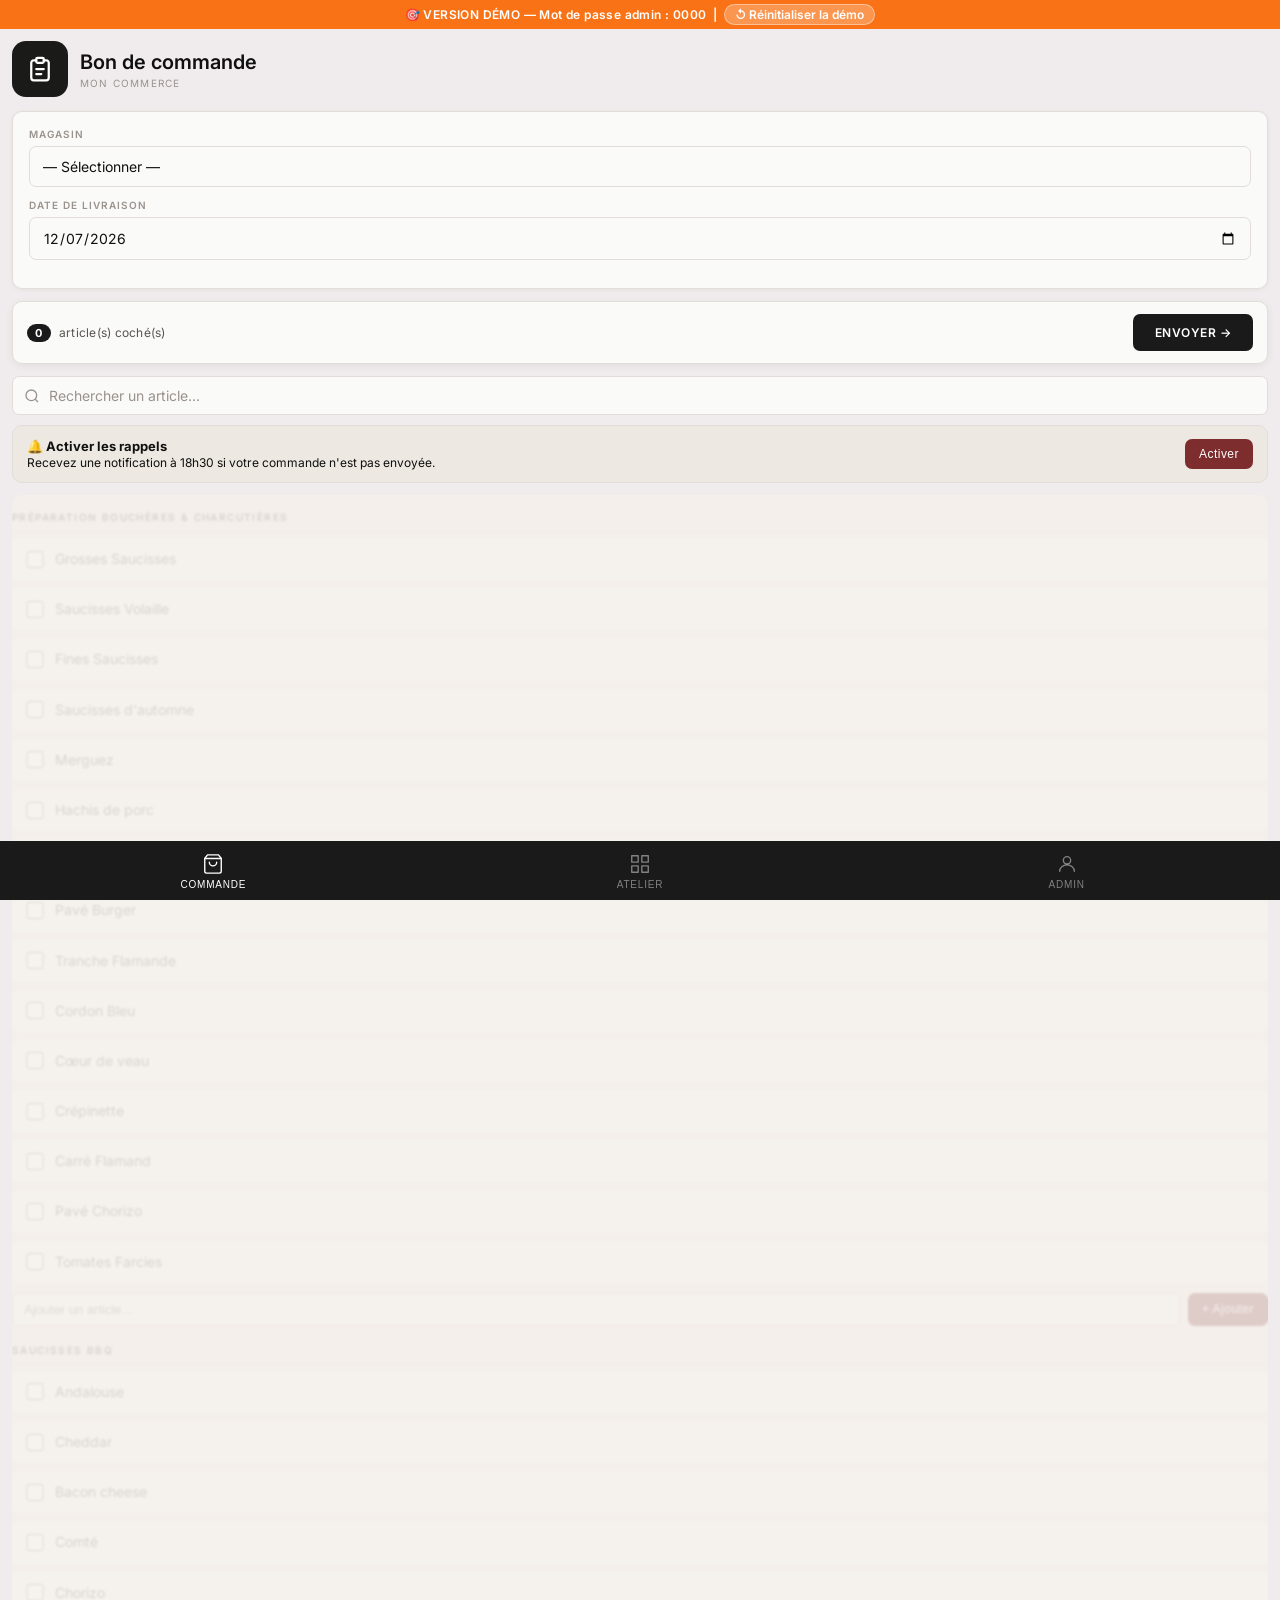
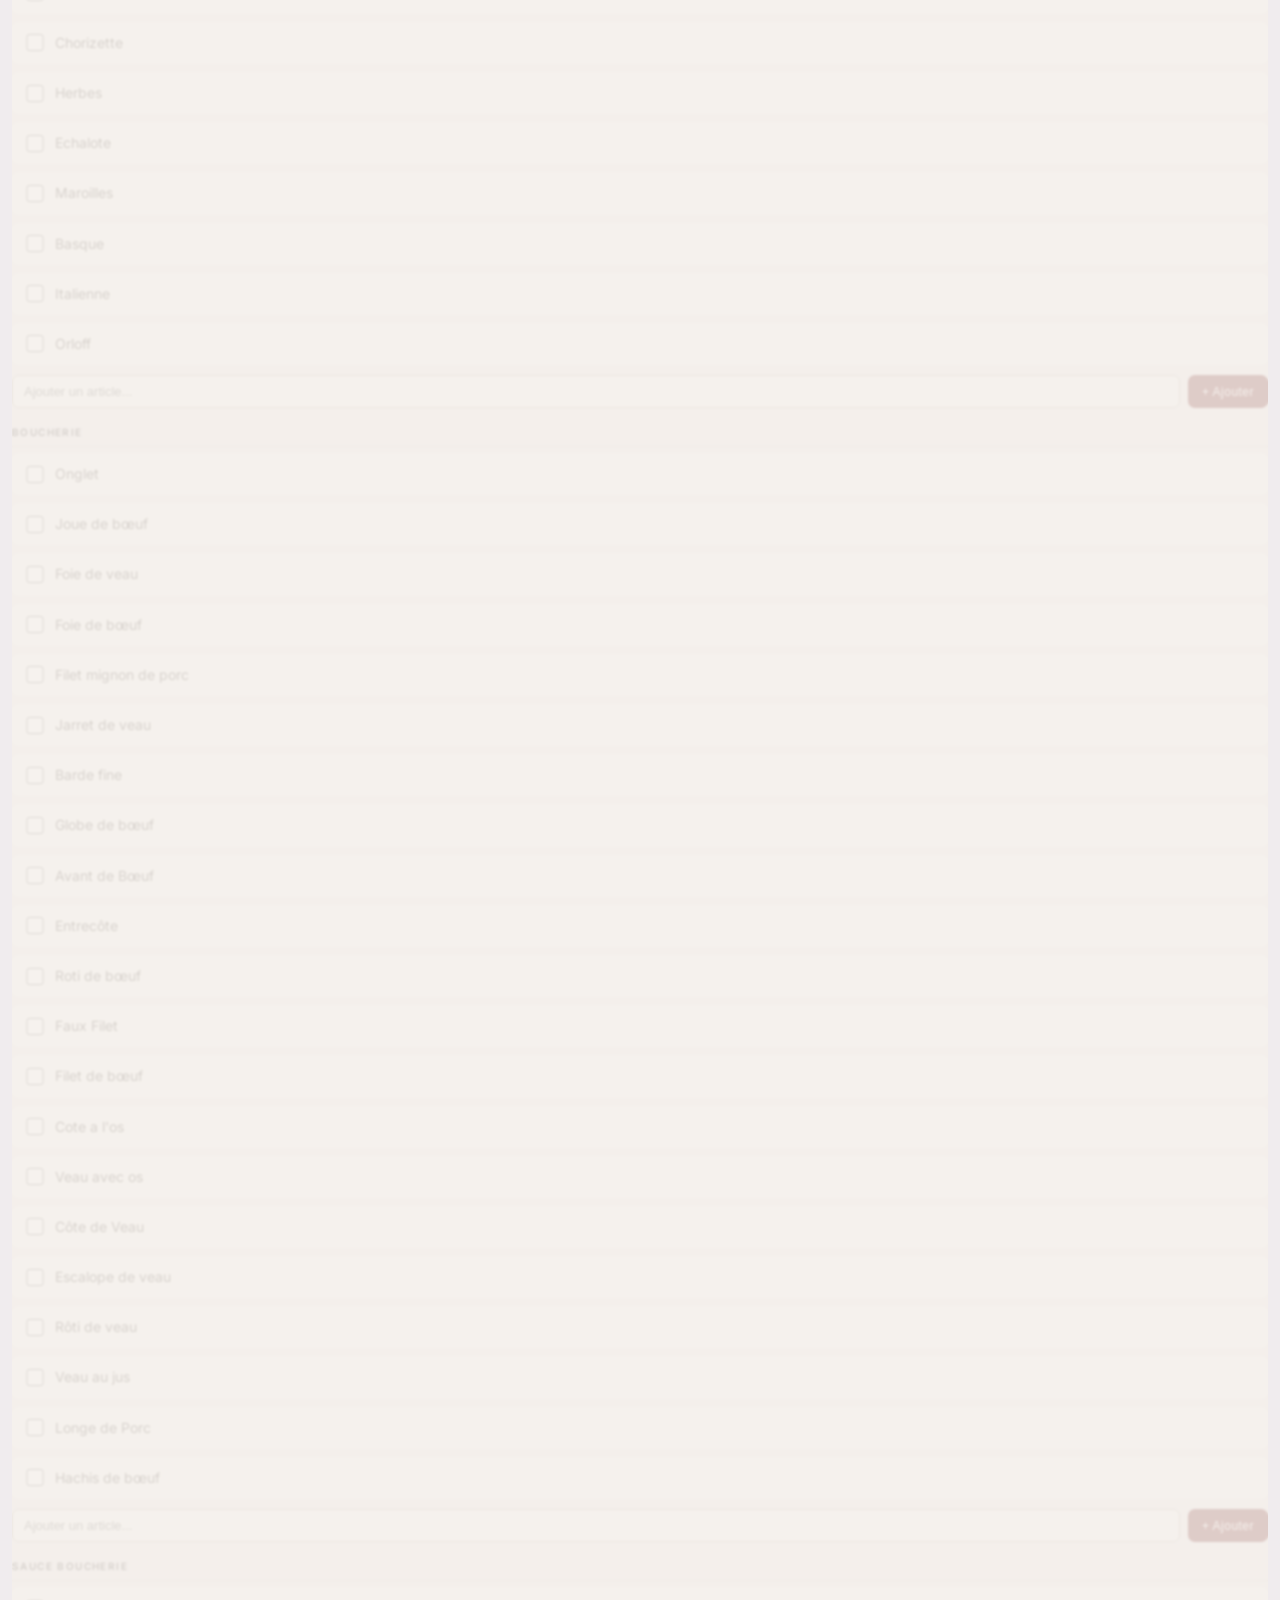
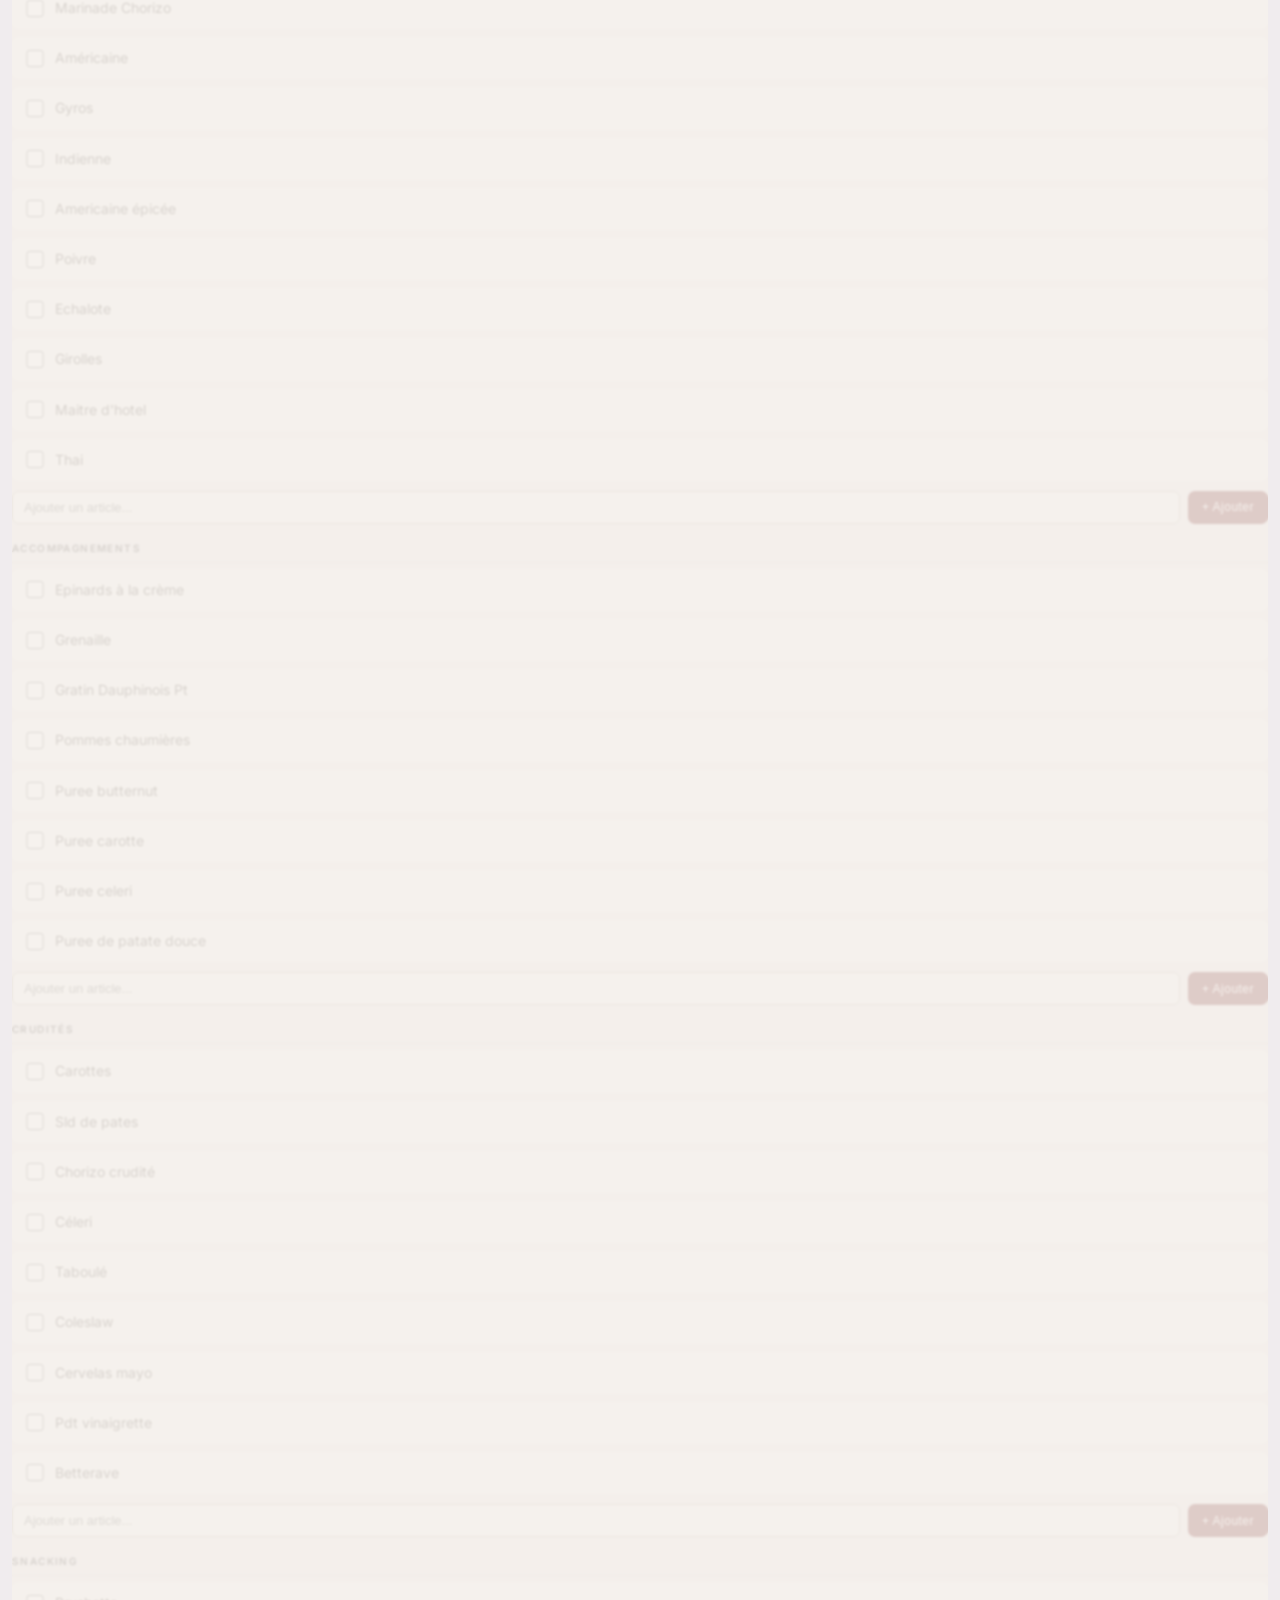
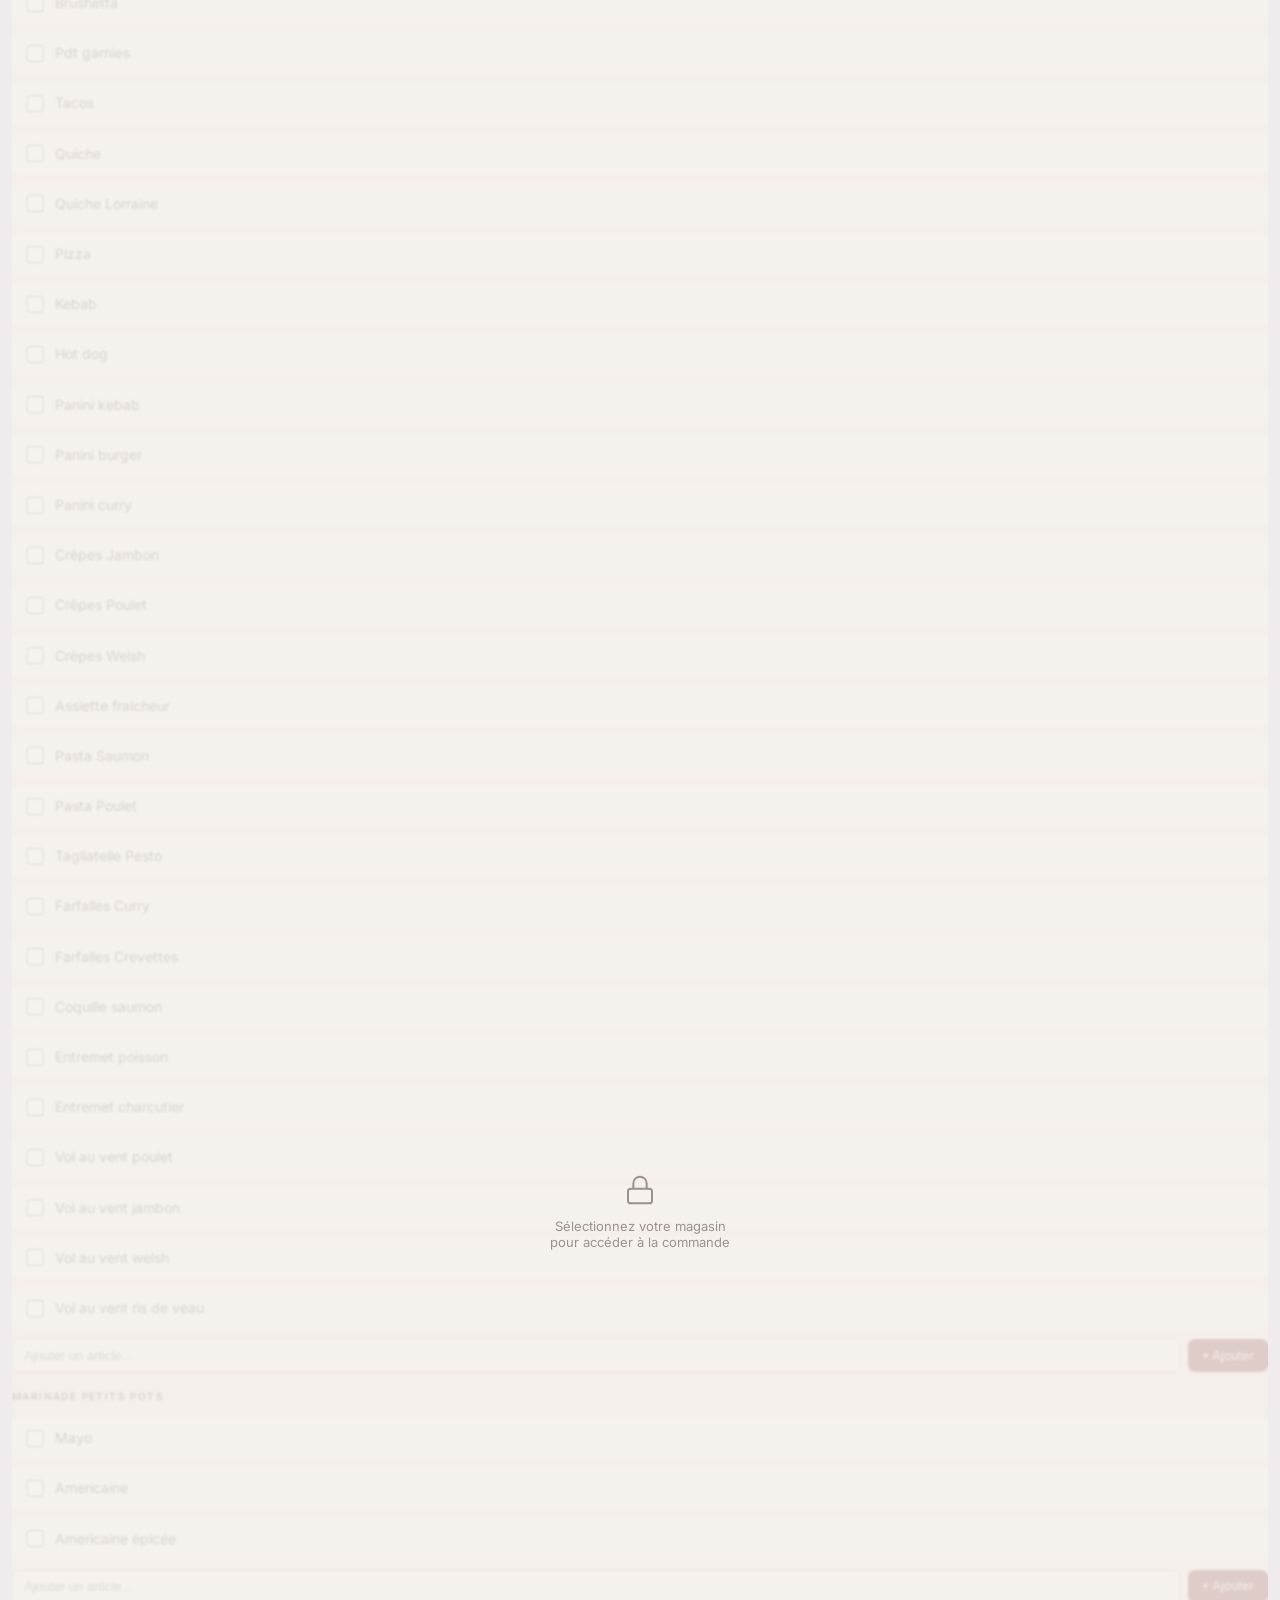
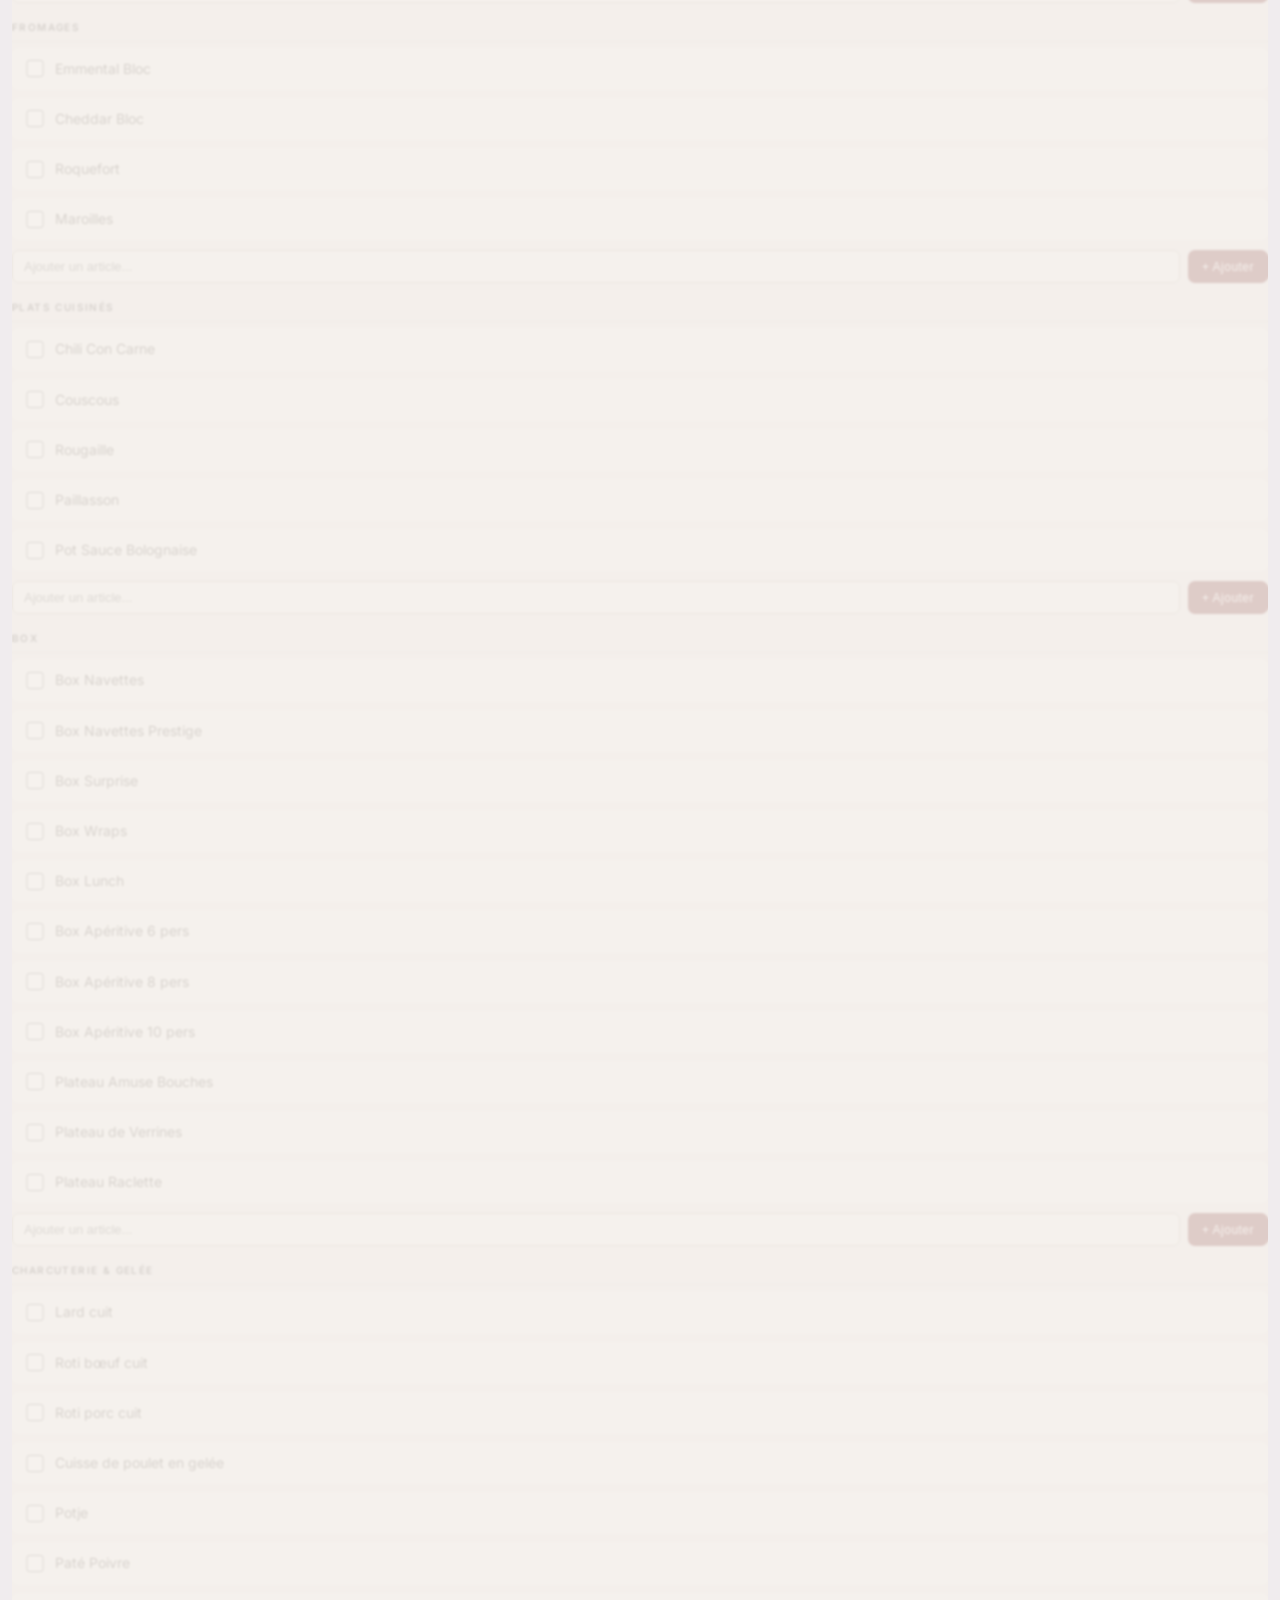
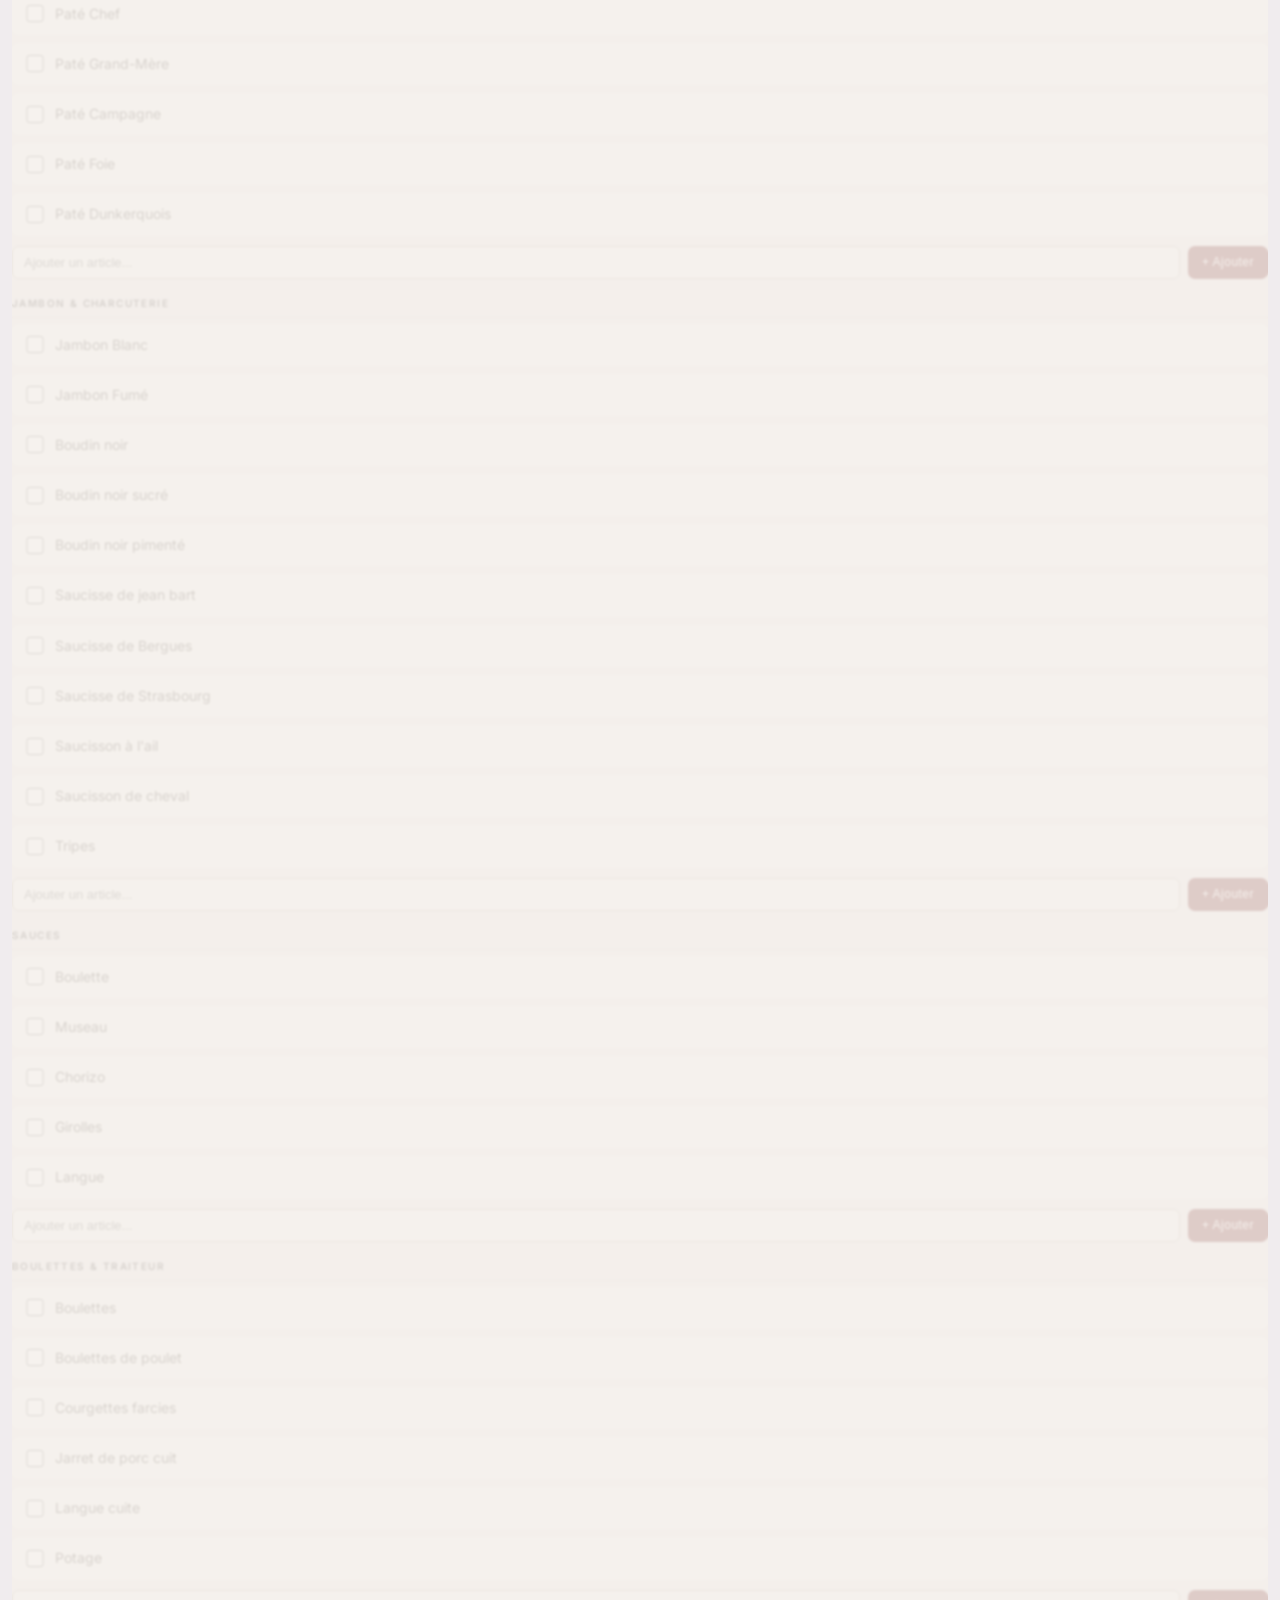
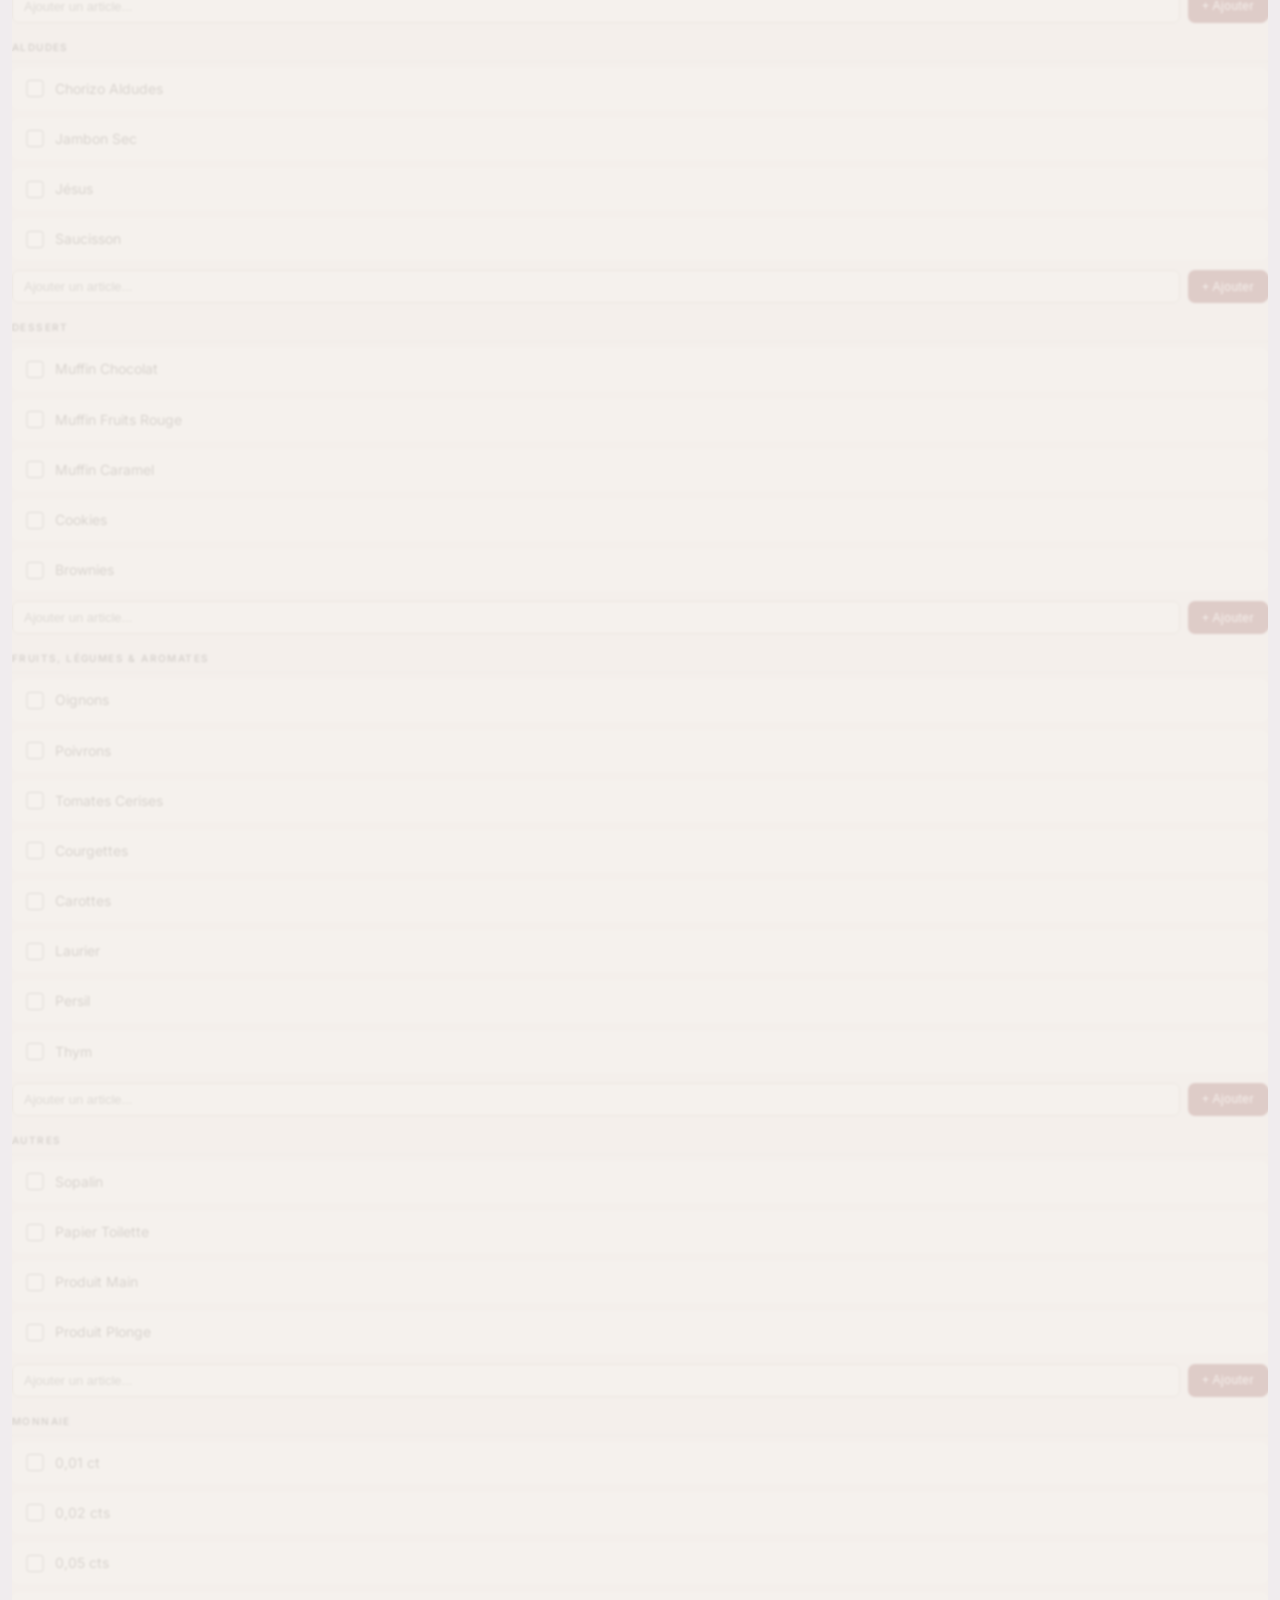
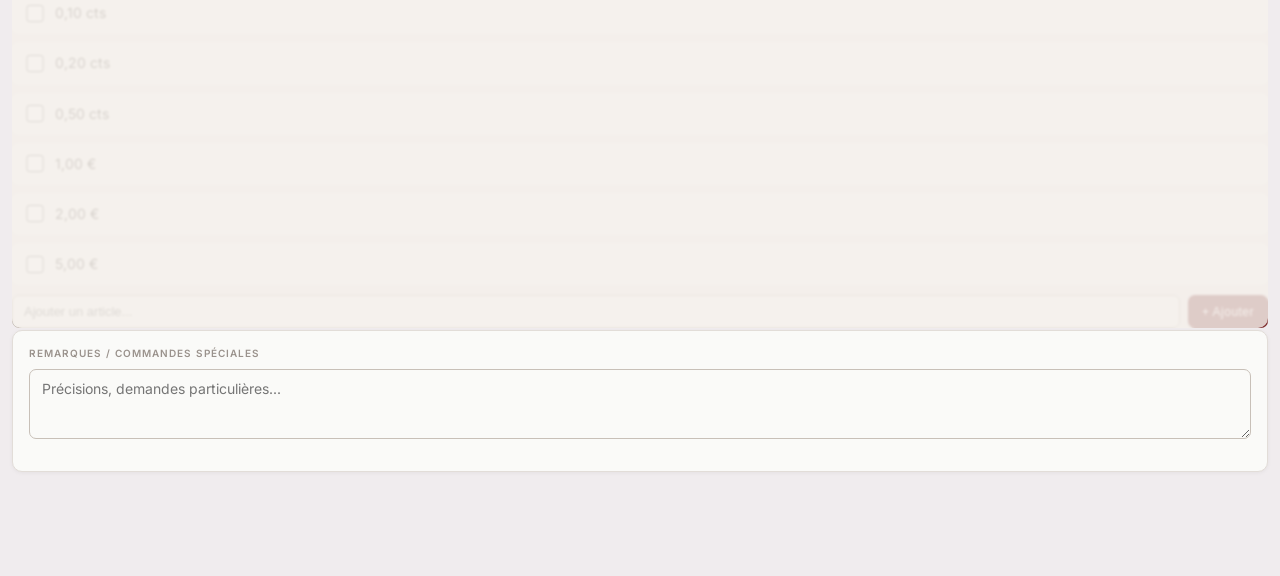
==== commit 385e9374: "Version initiale du site" ====
--- a/Commandes_Demo/index.html
+++ b/Commandes_Demo/index.html
@@ -212,8 +212,7 @@
   body{background:#fff}
 }
 
-.demo-banner{position:fixed;top:0;left:0;right:0;z-index:9999;background:var(--banner-color);color:#fff;text-align:center;font-size:12px;font-weight:600;padding:4px 8px;letter-spacing:.4px}
-body{padding-top:24px!important}
+.demo-banner{position:static;z-index:9999;background:var(--banner-color);color:#fff;text-align:center;font-size:12px;font-weight:600;padding:4px 8px;letter-spacing:.4px}
 
 /* ── SEARCH BAR ── */
 .search-wrap{position:relative;margin:0 0 10px}
@@ -617,7 +616,7 @@
   "Saucisses BBQ": ["Andalouse","Cheddar","Bacon cheese","Comté","Chorizo","Chorizette","Herbes","Echalote","Maroilles","Basque","Italienne","Orloff"],
   "Boucherie": ["Onglet","Joue de bœuf","Foie de veau","Foie de bœuf","Filet mignon de porc","Jarret de veau","Barde fine","Globe de bœuf","Avant de Bœuf","Entrecôte","Roti de bœuf","Faux Filet","Filet de bœuf","Cote a l'os","Veau avec os","Côte de Veau","Escalope de veau","Rôti de veau","Veau au jus","Longe de Porc","Hachis de bœuf"],
   "Sauce boucherie": ["Marinade Chorizo","Américaine","Gyros","Indienne","Americaine épicée","Poivre","Echalote","Girolles","Maitre d'hotel","Thai"],
-  "Accompagnements": ["Epinards à la crème","Grenaille","Gratin Dauphinois Pt","Pommes Vanba","Puree butternut","Puree carotte","Puree celeri","Puree de patate douce"],
+  "Accompagnements": ["Epinards à la crème","Grenaille","Gratin Dauphinois Pt","Pommes chaumières","Puree butternut","Puree carotte","Puree celeri","Puree de patate douce"],
   "Crudités": ["Carottes","Sld de pates","Chorizo crudité","Céleri","Taboulé","Coleslaw","Cervelas mayo","Pdt vinaigrette","Betterave"],
   "Snacking": ["Brushetta","Pdt garnies","Tacos","Quiche","Quiche Lorraine","Pizza","Kebab","Hot dog","Panini kebab","Panini burger","Panini curry","Crêpes Jambon","Crêpes Poulet","Crêpes Welsh","Assiette fraicheur","Pasta Saumon","Pasta Poulet","Tagliatelle Pesto","Farfalles Curry","Farfalles Crevettes","Coquille saumon","Entremet poisson","Entremet charcutier","Vol au vent poulet","Vol au vent jambon","Vol au vent welsh","Vol au vent ris de veau"],
   "Marinade petits pots": ["Mayo","Americaine","Americaine épicée"],
@@ -2531,7 +2530,7 @@
   {cat:'Sauce boucherie', key:'sauce_boucherie', required:false,
    items:[['Américaine','8'],['Poivre','6'],['Echalote','6'],['Maitre d\'hotel','4'],['Girolles','4'],['Gyros','4']]},
   {cat:'Accompagnements', key:'accompagnements', required:false,
-   items:[['Gratin Dauphinois Pt','8'],['Grenaille','6'],['Pommes Vanba','4'],['Epinards à la crème','4'],['Puree butternut','3'],['Puree carotte','3']]},
+   items:[['Gratin Dauphinois Pt','8'],['Grenaille','6'],['Pommes chaumières','4'],['Epinards à la crème','4'],['Puree butternut','3'],['Puree carotte','3']]},
   {cat:'Crudités', key:'crudites', required:false,
    items:[['Taboulé','4'],['Carottes','3'],['Céleri','2'],['Coleslaw','3'],['Pdt vinaigrette','4'],['Betterave','2']]},
   {cat:'Snacking', key:'snacking', required:true,
